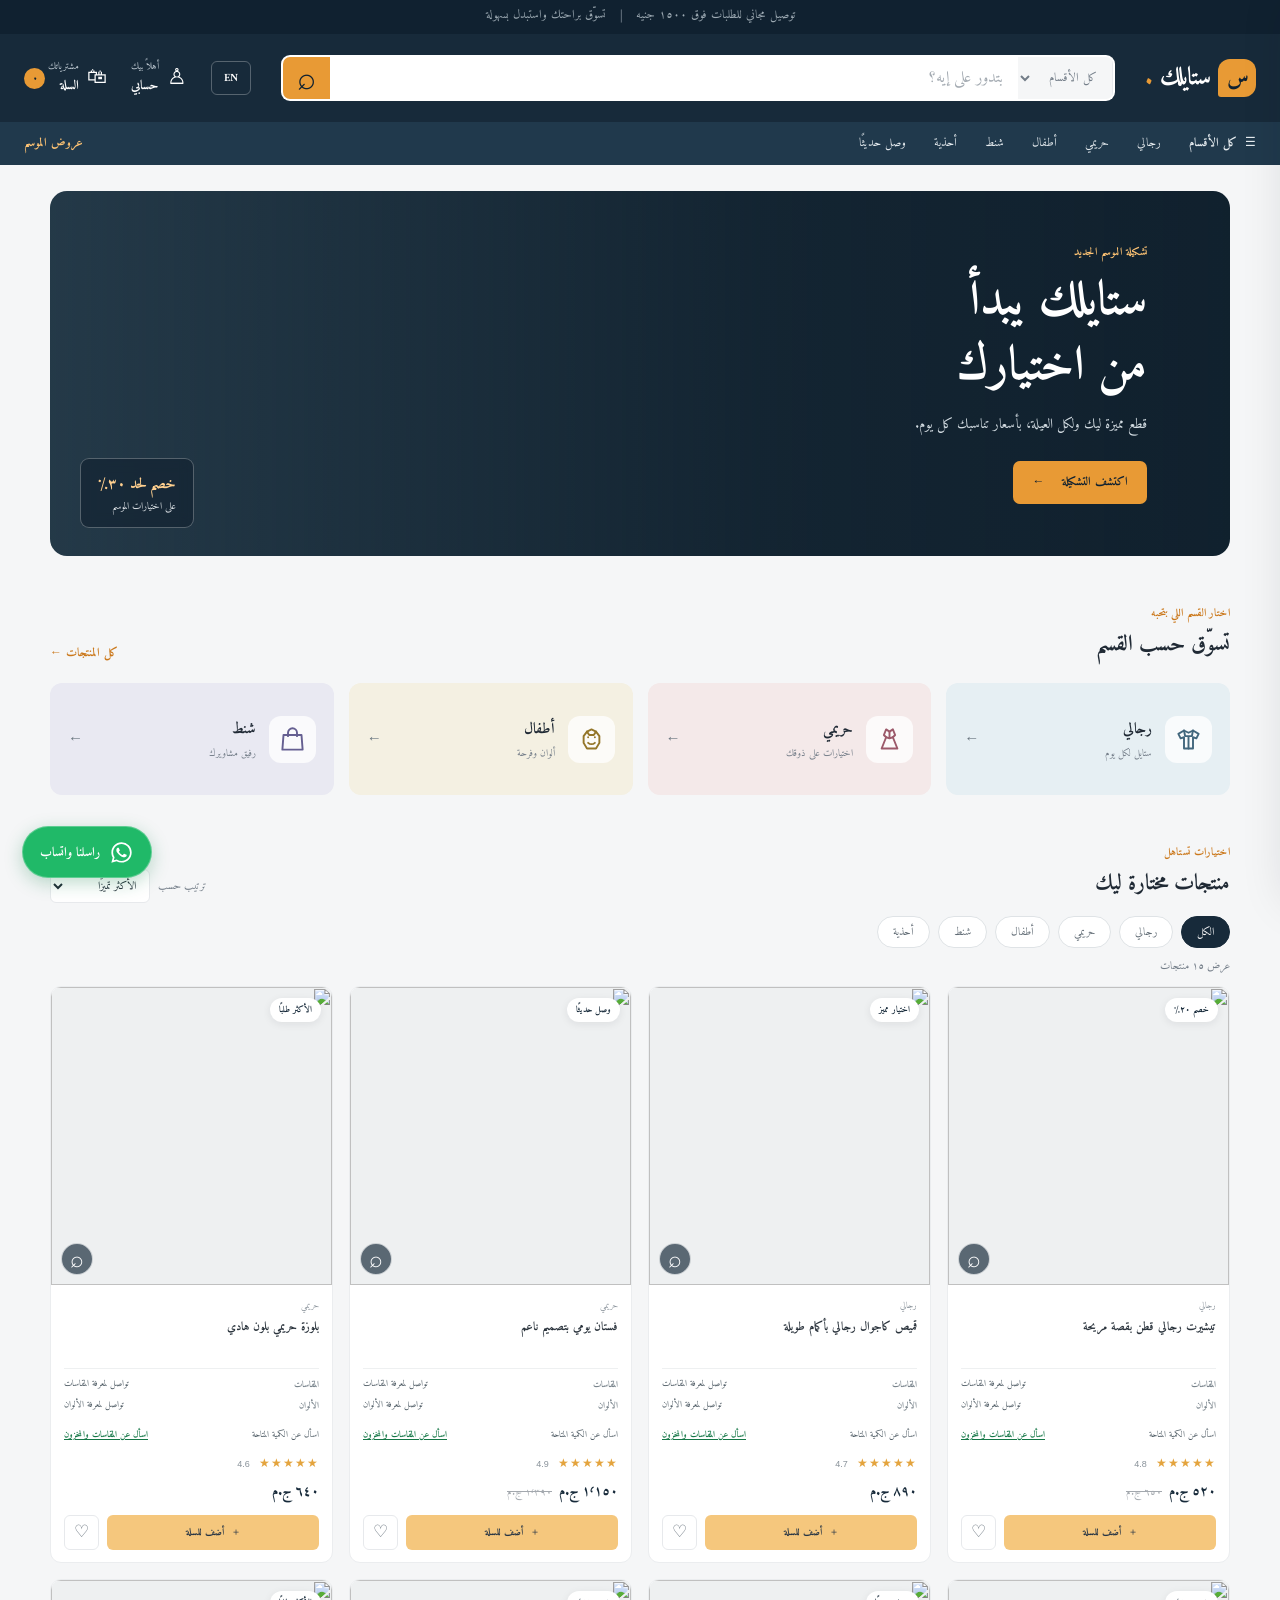
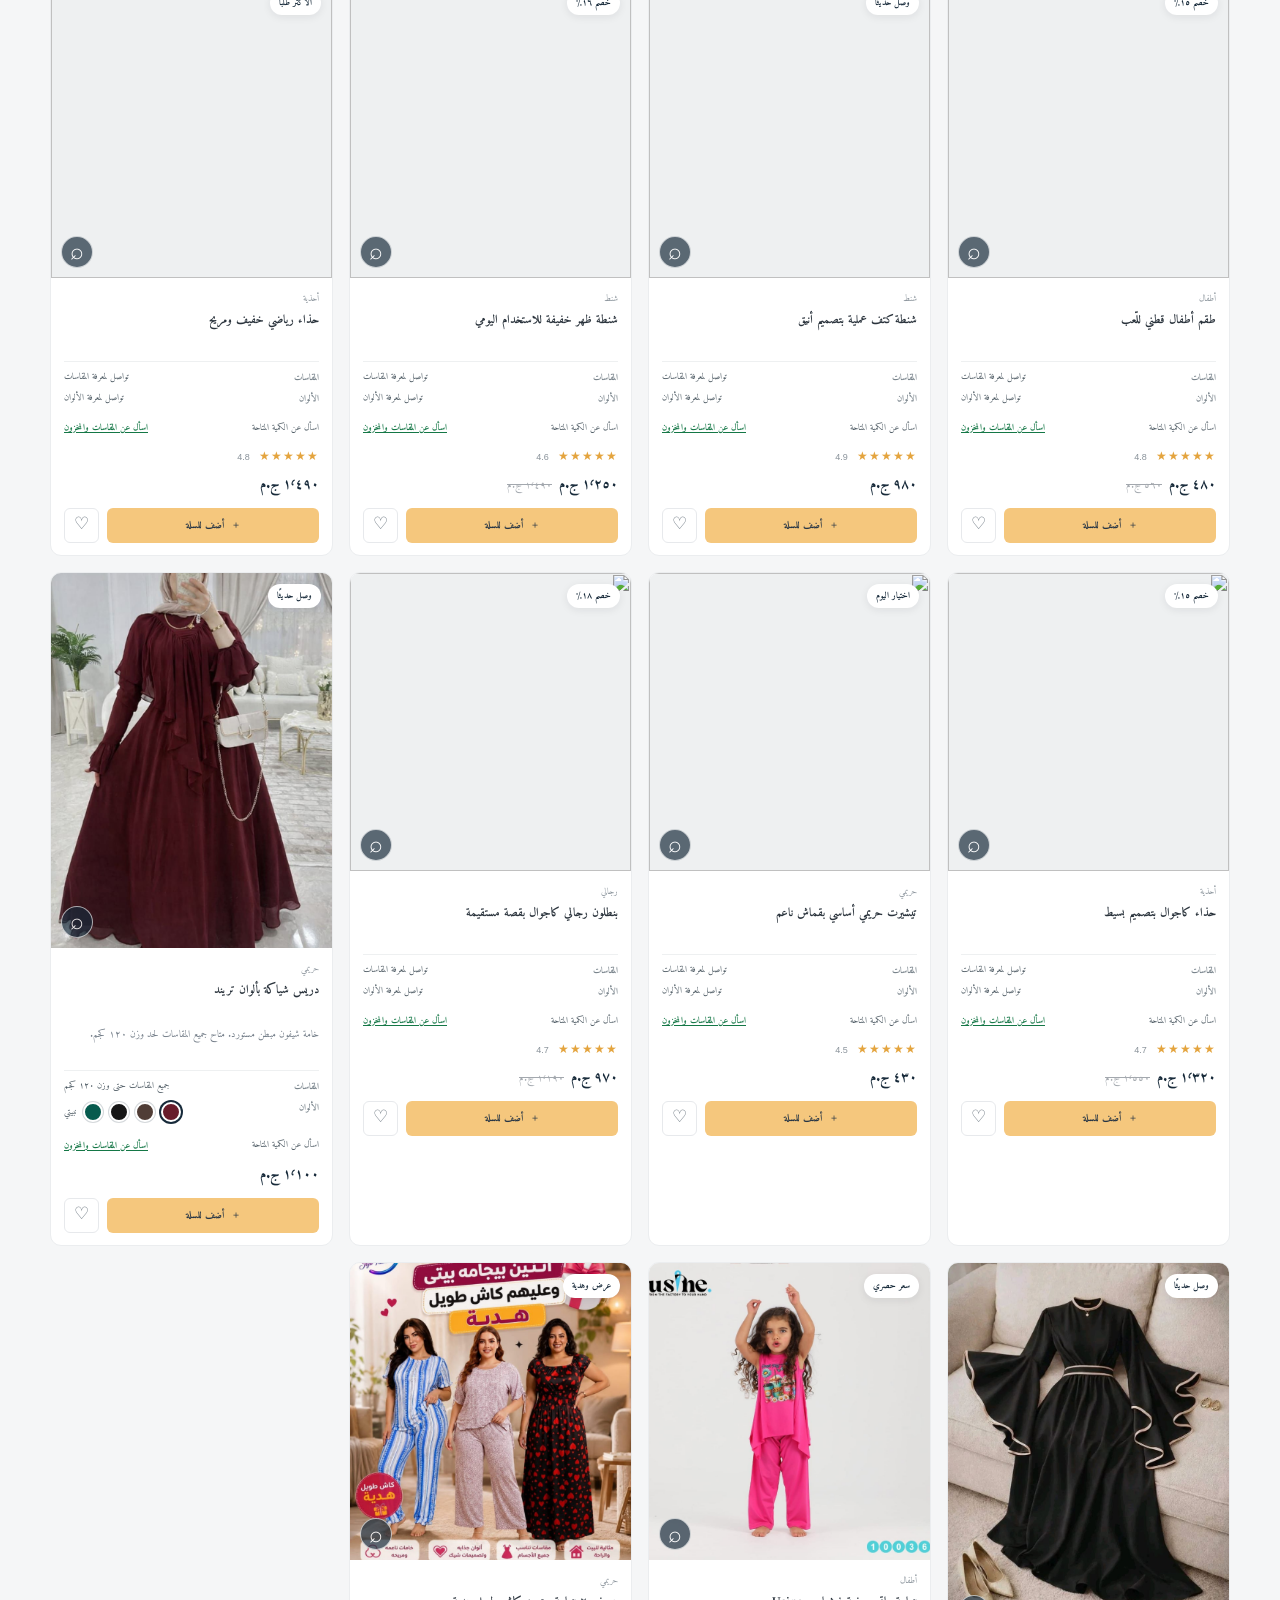
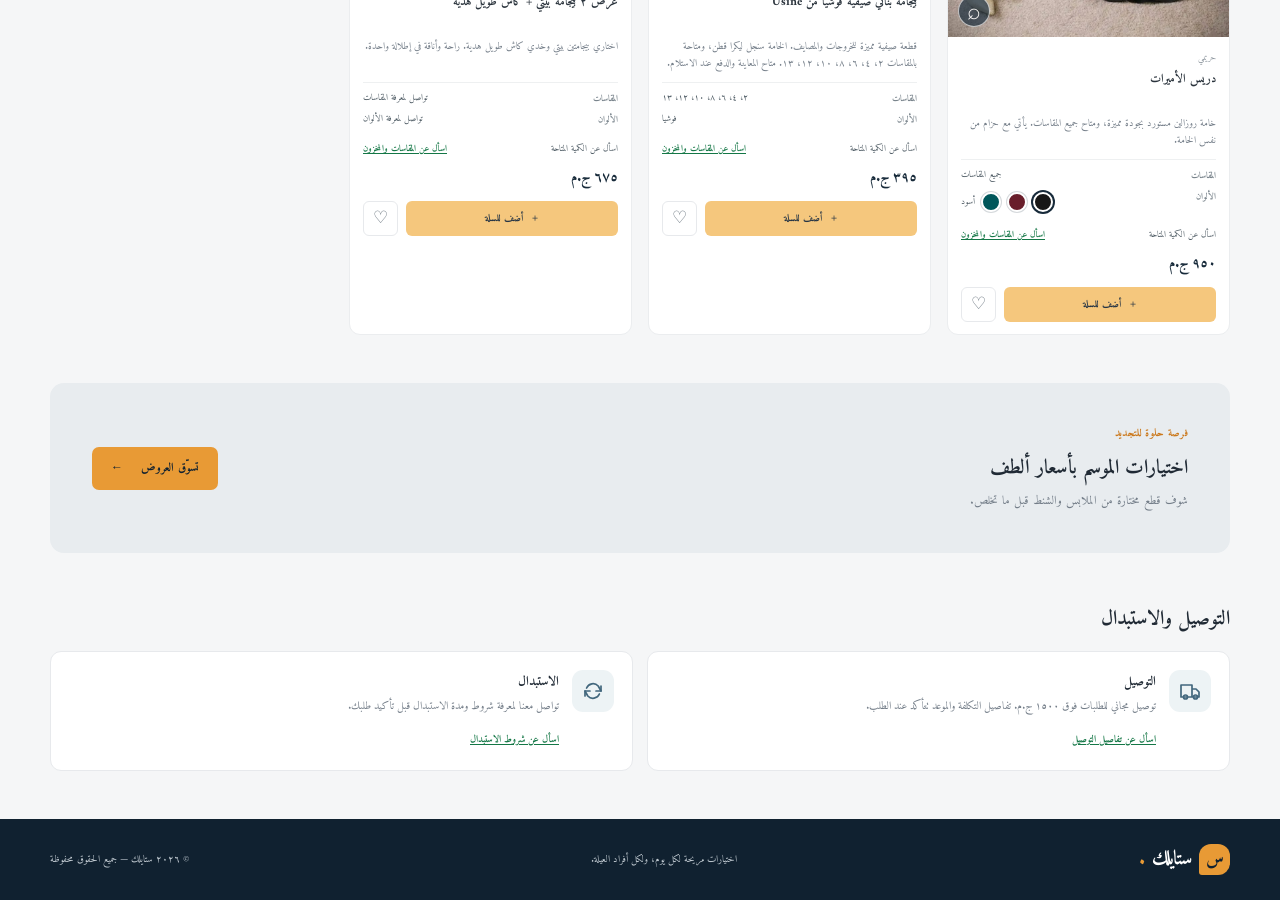
==== index.html @ a26c763b "feat: add product details and WhatsApp checkout Co-authored-by: Copilot <223556219+Copilot@users.nor" ====
<!doctype html>
<html lang="ar" dir="rtl">
  <head>
    <meta charset="UTF-8" />
    <meta name="viewport" content="width=device-width, initial-scale=1.0" />
    <meta
      name="description"
      content="اكتشف أحدث الملابس والأحذية والشنط لكل أفراد الأسرة."
      data-i18n-content="metaDescription"
    />
    <title>ستايلك | اختار اللي يشبهك</title>
    <link rel="preconnect" href="https://fonts.googleapis.com" />
    <link rel="preconnect" href="https://fonts.gstatic.com" crossorigin />
    <link
      href="https://fonts.googleapis.com/css2?family=Amiri:wght@400;700&display=swap"
      rel="stylesheet"
    />
    <link rel="stylesheet" href="styles.css" />
    <script src="catalog.js" defer></script>
    <script src="app.js" defer></script>
  </head>
  <body>
    <div class="announcement">
      <p><span data-i18n="freeShipping">توصيل مجاني للطلبات فوق ١٥٠٠ جنيه</span><span> | </span><span data-i18n="easyReturns">تسوّق براحتك واستبدل بسهولة</span></p>
    </div>

    <header class="site-header">
      <div class="header-main">
        <a class="brand" href="#" aria-label="ستايلك - الصفحة الرئيسية" data-i18n-aria-label="home">
          <span class="brand-mark" aria-hidden="true" data-i18n="brandInitial">س</span>
          <span class="brand-name" data-i18n="brandName">ستايلك</span><span class="brand-dot">.</span>
        </a>

        <form class="search" id="search-form" role="search">
          <label class="sr-only" for="search-input" data-i18n="searchForProduct">ابحث عن منتج</label>
          <select id="search-category" aria-label="قسم البحث" data-i18n-aria-label="searchCategory">
            <option value="all" data-i18n="allCategories">كل الأقسام</option>
            <option value="men" data-i18n="men">رجالي</option>
            <option value="women" data-i18n="women">حريمي</option>
            <option value="kids" data-i18n="kids">أطفال</option>
            <option value="bags" data-i18n="bags">شنط</option>
            <option value="shoes" data-i18n="shoes">أحذية</option>
          </select>
          <input
            id="search-input"
            type="search"
            placeholder="بتدور على إيه؟"
            autocomplete="off"
            data-i18n-placeholder="searchPlaceholder"
          />
          <button type="submit" class="search-button" aria-label="بحث" data-i18n-aria-label="search">⌕</button>
        </form>

        <div class="header-actions">
          <button
            class="language-button"
            id="language-toggle"
            type="button"
            aria-label="Switch language to English"
          >EN</button>
          <button class="account-button" type="button" aria-label="حسابي" data-i18n-aria-label="account">
            <span class="action-icon" aria-hidden="true">♙</span>
            <span><small data-i18n="welcome">أهلاً بيك</small><strong data-i18n="account">حسابي</strong></span>
          </button>
          <button
            class="cart-button"
            id="cart-open"
            type="button"
            aria-label="افتح سلة المشتريات"
            data-i18n-aria-label="openCart"
            aria-controls="cart-panel"
            aria-expanded="false"
          >
            <span class="cart-icon" aria-hidden="true">🛍</span>
            <span><small data-i18n="yourCart">مشترياتك</small><strong data-i18n="cartLabel">السلة</strong></span>
            <span class="cart-count" id="cart-count">0</span>
          </button>
        </div>
      </div>

      <nav class="category-nav" aria-label="الأقسام الرئيسية" data-i18n-aria-label="mainCategories">
        <div class="nav-inner">
          <button class="menu-button" type="button" data-category="all">☰ <span data-i18n="allCategories">كل الأقسام</span></button>
          <button type="button" data-category="men" data-i18n="men">رجالي</button>
          <button type="button" data-category="women" data-i18n="women">حريمي</button>
          <button type="button" data-category="kids" data-i18n="kids">أطفال</button>
          <button type="button" data-category="bags" data-i18n="bags">شنط</button>
          <button type="button" data-category="shoes" data-i18n="shoes">أحذية</button>
          <a href="#products" data-i18n="newArrivals">وصل حديثًا</a>
          <a href="#offers" class="sale-link" data-i18n="seasonOffers">عروض الموسم</a>
        </div>
      </nav>
    </header>

    <main>
      <section class="hero page-width" aria-labelledby="hero-title">
        <div class="hero-content">
          <p class="eyebrow" data-i18n="newSeason">تشكيلة الموسم الجديد</p>
          <h1 id="hero-title" data-i18n="heroTitle">ستايلك يبدأ<br />من اختيارك</h1>
          <p class="hero-copy" data-i18n="heroCopy">قطع مميزة ليك ولكل العيلة، بأسعار تناسبك كل يوم.</p>
          <a class="primary-button" href="#products"><span data-i18n="discoverCollection">اكتشف التشكيلة</span><span aria-hidden="true">←</span></a>
        </div>
        <div class="hero-badge"><strong data-i18n="upToDiscount">خصم لحد ٣٠٪</strong><span data-i18n="seasonPicks">على اختيارات الموسم</span></div>
      </section>

      <section class="page-width category-section" aria-labelledby="categories-title">
        <div class="section-heading">
          <div>
            <p class="eyebrow" data-i18n="browseFavorite">اختار القسم اللي بتحبه</p>
            <h2 id="categories-title" data-i18n="shopByCategory">تسوّق حسب القسم</h2>
          </div>
          <a class="text-link" href="#products"><span data-i18n="allProducts">كل المنتجات</span><span aria-hidden="true">←</span></a>
        </div>
        <div class="category-grid">
          <button class="category-card category-men" type="button" data-category="men">
            <span class="category-icon" aria-hidden="true">
              <svg viewBox="0 0 24 24" fill="none" stroke="currentColor" stroke-width="1.7" stroke-linecap="round" stroke-linejoin="round">
                <path d="m8 4 4 2 4-2 5 3-2 4-3-1v10H8V10l-3 1-2-4 5-3Z" />
                <path d="m8 4 1 5h6l1-5M12 9v11" />
              </svg>
            </span>
            <span><strong data-i18n="men">رجالي</strong><small data-i18n="everydayStyle">ستايل لكل يوم</small></span>
            <span class="category-arrow" aria-hidden="true">←</span>
          </button>
          <button class="category-card category-women" type="button" data-category="women">
            <span class="category-icon" aria-hidden="true">
              <svg viewBox="0 0 24 24" fill="none" stroke="currentColor" stroke-width="1.7" stroke-linecap="round" stroke-linejoin="round">
                <path d="m9 3 3 2 3-2 2 5-2 2 4 10H5l4-10-2-2 2-5Z" />
                <path d="m9 10 3 1 3-1M12 5v6" />
              </svg>
            </span>
            <span><strong data-i18n="women">حريمي</strong><small data-i18n="yourStyle">اختيارات على ذوقك</small></span>
            <span class="category-arrow" aria-hidden="true">←</span>
          </button>
          <button class="category-card category-kids" type="button" data-category="kids">
            <span class="category-icon" aria-hidden="true">
              <svg viewBox="0 0 24 24" fill="none" stroke="currentColor" stroke-width="1.7" stroke-linecap="round" stroke-linejoin="round">
                <path d="M12 3 8 5 5 9v6l3 5h8l3-5V9l-3-4-4-2Z" />
                <path d="M9 10h.01M15 10h.01M9 15c1.7 1.5 4.3 1.5 6 0M8 5l2 3h4l2-3" />
              </svg>
            </span>
            <span><strong data-i18n="kids">أطفال</strong><small data-i18n="colorsAndJoy">ألوان وفرحة</small></span>
            <span class="category-arrow" aria-hidden="true">←</span>
          </button>
          <button class="category-card category-bags" type="button" data-category="bags">
            <span class="category-icon" aria-hidden="true">
              <svg viewBox="0 0 24 24" fill="none" stroke="currentColor" stroke-width="1.7" stroke-linecap="round" stroke-linejoin="round">
                <path d="M4 8h16l1 13H3L4 8Z" />
                <path d="M8 9V6a4 4 0 0 1 8 0v3" />
              </svg>
            </span>
            <span><strong data-i18n="bags">شنط</strong><small data-i18n="yourCompanion">رفيق مشاويرك</small></span>
            <span class="category-arrow" aria-hidden="true">←</span>
          </button>
        </div>
      </section>

      <section class="page-width products-section" id="products" aria-labelledby="products-title">
        <div class="section-heading products-heading">
          <div>
            <p class="eyebrow" data-i18n="worthExploring">اختيارات تستاهل</p>
            <h2 id="products-title" data-i18n="featuredProducts">منتجات مختارة ليك</h2>
          </div>
          <label class="sort-control" for="sort-select">
            <span data-i18n="sortBy">ترتيب حسب</span>
            <select id="sort-select">
              <option value="featured" data-i18n="featuredSort">الأكثر تميزًا</option>
              <option value="price-low" data-i18n="priceLow">السعر: الأقل أولًا</option>
              <option value="price-high" data-i18n="priceHigh">السعر: الأعلى أولًا</option>
            </select>
          </label>
        </div>
        <div class="filter-chips" aria-label="تصفية المنتجات حسب القسم" data-i18n-aria-label="filterByCategory">
          <button class="filter-chip is-active" type="button" data-category="all" aria-pressed="true" data-i18n="all">الكل</button>
          <button class="filter-chip" type="button" data-category="men" aria-pressed="false" data-i18n="men">رجالي</button>
          <button class="filter-chip" type="button" data-category="women" aria-pressed="false" data-i18n="women">حريمي</button>
          <button class="filter-chip" type="button" data-category="kids" aria-pressed="false" data-i18n="kids">أطفال</button>
          <button class="filter-chip" type="button" data-category="bags" aria-pressed="false" data-i18n="bags">شنط</button>
          <button class="filter-chip" type="button" data-category="shoes" aria-pressed="false" data-i18n="shoes">أحذية</button>
        </div>
        <p class="results-label" id="results-label" aria-live="polite"></p>
        <div class="product-grid" id="product-grid"></div>
        <div class="empty-state" id="empty-state" hidden>
          <span aria-hidden="true">⌕</span>
          <h3 data-i18n="noProducts">ملقيناش منتجات مطابقة</h3>
          <p data-i18n="tryAnotherSearch">جرّب كلمة بحث تانية أو اختار قسم مختلف.</p>
          <button class="secondary-button" id="clear-filters" type="button" data-i18n="showAllProducts">عرض كل المنتجات</button>
        </div>
      </section>

      <section class="offer-banner page-width" id="offers">
        <div>
          <p class="eyebrow" data-i18n="refreshYourStyle">فرصة حلوة للتجديد</p>
          <h2 data-i18n="seasonAtBetterPrices">اختيارات الموسم بأسعار ألطف</h2>
          <p data-i18n="seasonDescription">شوف قطع مختارة من الملابس والشنط قبل ما تخلص.</p>
        </div>
        <a class="offer-button" href="#products"><span data-i18n="shopOffers">تسوّق العروض</span><span aria-hidden="true">←</span></a>
      </section>

      <section class="service-info-section page-width" aria-labelledby="service-info-title">
        <h2 id="service-info-title" data-i18n="deliveryAndReturns">التوصيل والاستبدال</h2>
        <div class="service-info-grid">
          <article class="service-info-card">
            <span class="service-info-icon" aria-hidden="true">
              <svg viewBox="0 0 24 24" fill="none" stroke="currentColor" stroke-width="1.7" stroke-linecap="round" stroke-linejoin="round">
                <path d="M3 6h11v12H3zM14 10h4l3 3v5h-7z" />
                <circle cx="7.5" cy="18" r="2" />
                <circle cx="17.5" cy="18" r="2" />
              </svg>
            </span>
            <div>
              <h3 data-i18n="deliveryInfoTitle">التوصيل</h3>
              <p data-i18n="deliveryInfo">توصيل مجاني للطلبات فوق ١٥٠٠ ج.م. تفاصيل التكلفة والموعد تتأكد عند الطلب.</p>
              <a href="https://wa.me/201152183562" target="_blank" rel="noopener noreferrer" data-i18n="askAboutDelivery">اسأل عن تفاصيل التوصيل</a>
            </div>
          </article>
          <article class="service-info-card">
            <span class="service-info-icon" aria-hidden="true">
              <svg viewBox="0 0 24 24" fill="none" stroke="currentColor" stroke-width="1.7" stroke-linecap="round" stroke-linejoin="round">
                <path d="M20 7v5h-5M4 17v-5h5" />
                <path d="M5.6 9a7 7 0 0 1 11.6-2L20 12M4 12l2.8 5a7 7 0 0 0 11.6-2" />
              </svg>
            </span>
            <div>
              <h3 data-i18n="returnInfoTitle">الاستبدال</h3>
              <p data-i18n="returnInfo">تواصل معنا لمعرفة شروط ومدة الاستبدال قبل تأكيد طلبك.</p>
              <a href="https://wa.me/201152183562" target="_blank" rel="noopener noreferrer" data-i18n="askAboutReturns">اسأل عن شروط الاستبدال</a>
            </div>
          </article>
        </div>
      </section>
    </main>

    <footer class="site-footer">
      <div class="page-width footer-inner">
        <a class="brand footer-brand" href="#"><span class="brand-mark" aria-hidden="true" data-i18n="brandInitial">س</span><span class="brand-name" data-i18n="brandName">ستايلك</span><span class="brand-dot">.</span></a>
        <p data-i18n="footerDescription">اختيارات مريحة لكل يوم، ولكل أفراد العيلة.</p>
        <span data-i18n="copyright">© ٢٠٢٦ ستايلك — جميع الحقوق محفوظة</span>
      </div>
    </footer>

    <a
      class="whatsapp-button"
      href="https://wa.me/201152183562"
      target="_blank"
      rel="noopener noreferrer"
      aria-label="تواصل معنا عبر واتساب"
      data-i18n-aria-label="whatsappContact"
      title="واتساب"
      data-i18n-title="whatsappContact"
    >
      <svg viewBox="0 0 32 32" aria-hidden="true" focusable="false">
        <path d="M16.04 3C8.88 3 3.06 8.82 3.06 15.98c0 2.3.61 4.54 1.77 6.52L3 29l6.67-1.75a12.92 12.92 0 0 0 6.37 1.67h.01c7.16 0 12.98-5.82 12.98-12.98 0-3.47-1.35-6.73-3.8-9.17A12.9 12.9 0 0 0 16.04 3Zm0 23.72h-.01c-1.96 0-3.88-.53-5.56-1.53l-.4-.24-3.96 1.04 1.06-3.86-.26-.4a10.7 10.7 0 0 1-1.64-5.75c0-5.95 4.84-10.79 10.79-10.79 2.88 0 5.59 1.12 7.63 3.16a10.72 10.72 0 0 1 3.16 7.64c0 5.95-4.84 10.79-10.8 10.79Zm5.92-8.08c-.33-.16-1.92-.95-2.22-1.06-.3-.11-.52-.16-.73.16-.22.33-.84 1.06-1.03 1.28-.19.22-.38.24-.7.08-.33-.16-1.38-.51-2.63-1.63-.97-.87-1.63-1.94-1.82-2.27-.19-.33-.02-.5.14-.66.15-.15.33-.38.49-.57.16-.19.21-.33.32-.55.11-.22.05-.41-.03-.57-.08-.16-.73-1.76-1-2.41-.26-.63-.53-.54-.73-.55l-.62-.01c-.22 0-.57.08-.87.41-.3.33-1.14 1.11-1.14 2.71s1.17 3.15 1.33 3.37c.16.22 2.3 3.52 5.57 4.93.78.34 1.39.55 1.87.7.79.25 1.5.21 2.06.13.63-.1 1.92-.79 2.19-1.55.27-.76.27-1.41.19-1.55-.08-.14-.3-.22-.62-.38Z" />
      </svg>
      <span data-i18n="whatsappLabel">راسلنا واتساب</span>
    </a>

    <div class="drawer-backdrop" id="drawer-backdrop" hidden></div>
    <aside
      class="cart-panel"
      id="cart-panel"
      role="dialog"
      aria-modal="true"
      aria-labelledby="cart-title"
      aria-hidden="true"
      inert
    >
      <div class="cart-header">
        <div><p class="eyebrow" data-i18n="yourPicks">اختياراتك كلها هنا</p><h2 id="cart-title" data-i18n="shoppingCart">سلة المشتريات</h2></div>
        <button class="close-cart" id="cart-close" type="button" aria-label="إغلاق السلة" data-i18n-aria-label="closeCart">×</button>
      </div>
      <div class="cart-items" id="cart-items"></div>
      <div class="cart-empty" id="cart-empty">
        <span aria-hidden="true">🛍</span>
        <h3 data-i18n="emptyCart">سلتك لسه فاضية</h3>
        <p data-i18n="emptyCartHint">اختار المنتجات اللي عجبتك وهنحطها هنا.</p>
      </div>
      <div class="cart-footer" id="cart-footer" hidden>
        <div class="subtotal-row"><span data-i18n="subtotal">الإجمالي</span><strong id="cart-total">٠ ج.م</strong></div>
        <p data-i18n="shippingAtCheckout">الشحن والخصومات يتم حسابهم عند تأكيد الطلب.</p>
        <a
          class="checkout-button"
          id="checkout-button"
          href="https://wa.me/201152183562"
          target="_blank"
          rel="noopener noreferrer"
          data-i18n="continueToCheckout"
        >كمّل طلبك</a>
      </div>
    </aside>
    <div class="toast" id="toast" role="status" aria-live="polite"></div>
    <dialog class="image-preview" id="image-preview" aria-labelledby="image-preview-caption">
      <button
        class="image-preview-close"
        id="image-preview-close"
        type="button"
        aria-label="إغلاق الصورة"
        data-i18n-aria-label="closeImagePreview"
      >×</button>
      <div class="image-preview-stage">
        <button
          class="image-preview-nav image-preview-previous"
          id="image-preview-previous"
          type="button"
          aria-label="الصورة السابقة"
          data-i18n-aria-label="previousImage"
          hidden
        >‹</button>
        <img class="image-preview-photo" id="image-preview-photo" alt="" />
        <button
          class="image-preview-nav image-preview-next"
          id="image-preview-next"
          type="button"
          aria-label="الصورة التالية"
          data-i18n-aria-label="nextImage"
          hidden
        >›</button>
      </div>
      <p class="image-preview-counter" id="image-preview-counter" aria-live="polite" hidden></p>
      <p class="image-preview-caption" id="image-preview-caption"></p>
    </dialog>
  </body>
</html>
---- styles.css ----
:root {
  color-scheme: light;
  --ink: #202a35;
  --muted: #737d88;
  --navy: #172a3a;
  --navy-deep: #102130;
  --accent: #e89a35;
  --accent-dark: #cb781b;
  --paper: #ffffff;
  --canvas: #f5f6f7;
  --line: #e7e9ec;
  --success: #25835a;
  font-family: "Amiri", Tahoma, Arial, sans-serif;
  font-synthesis: none;
  text-rendering: optimizeLegibility;
}

* {
  box-sizing: border-box;
}

html {
  scroll-behavior: smooth;
}

body {
  margin: 0;
  background: var(--canvas);
  color: var(--ink);
}

button,
input,
select {
  font: inherit;
}

button,
a {
  -webkit-tap-highlight-color: transparent;
}

button {
  color: inherit;
}

a {
  color: inherit;
  text-decoration: none;
}

.page-width {
  width: min(1180px, calc(100% - 48px));
  margin-inline: auto;
}

.sr-only {
  position: absolute;
  width: 1px;
  height: 1px;
  padding: 0;
  margin: -1px;
  overflow: hidden;
  clip: rect(0, 0, 0, 0);
  white-space: nowrap;
  border: 0;
}

.announcement {
  min-height: 34px;
  padding: 5px 16px;
  background: var(--navy-deep);
  color: #e8edf1;
  text-align: center;
  font-size: 12px;
}

.announcement p {
  margin: 0;
}

.announcement span {
  color: #9daab3;
  padding-inline: 5px;
}

.site-header {
  position: relative;
  z-index: 4;
  background: var(--navy);
  color: #fff;
}

.header-main {
  display: flex;
  align-items: center;
  gap: 30px;
  width: min(1280px, calc(100% - 48px));
  min-height: 88px;
  margin-inline: auto;
}

.brand {
  display: inline-flex;
  flex: 0 0 auto;
  align-items: center;
  gap: 8px;
  color: #fff;
  font-size: 25px;
  font-weight: 800;
  letter-spacing: -1px;
}

.brand-mark {
  display: grid;
  width: 38px;
  height: 38px;
  place-items: center;
  border-radius: 12px 12px 12px 3px;
  background: var(--accent);
  color: var(--navy-deep);
  font-size: 22px;
}

.brand-dot {
  color: var(--accent);
}

.brand-name {
  direction: ltr;
}

.multiline-title {
  white-space: pre-line;
}

.search {
  display: flex;
  flex: 1;
  min-width: 180px;
  height: 46px;
  overflow: hidden;
  border: 2px solid transparent;
  border-radius: 9px;
  background: #fff;
  transition: border-color 160ms ease, box-shadow 160ms ease;
}

.search:focus-within {
  border-color: var(--accent);
  box-shadow: 0 0 0 3px rgb(232 154 53 / 20%);
}

.search select {
  width: 110px;
  padding: 0 11px;
  border: 0;
  border-inline-start: 1px solid var(--line);
  outline: 0;
  background: #f5f6f7;
  color: var(--muted);
  font-size: 12px;
  cursor: pointer;
}

.search input {
  width: 100%;
  min-width: 0;
  padding: 0 15px;
  border: 0;
  outline: 0;
  color: var(--ink);
}

.search input::placeholder {
  color: #a4abb2;
}

.search-button {
  width: 54px;
  border: 0;
  background: var(--accent);
  color: var(--navy-deep);
  font-family: Arial, sans-serif;
  font-size: 32px;
  line-height: 1;
  cursor: pointer;
  transition: background 160ms ease;
}

.search-button:hover,
.primary-button:hover,
.offer-button:hover {
  background: #f0ad55;
}

.header-actions {
  display: flex;
  align-items: center;
  gap: 24px;
}

.language-button {
  min-width: 40px;
  min-height: 34px;
  padding: 4px 8px;
  border: 1px solid rgb(255 255 255 / 27%);
  border-radius: 6px;
  background: transparent;
  color: #fff;
  font-size: 11px;
  font-weight: 800;
  cursor: pointer;
  transition: border-color 160ms ease, background 160ms ease;
}

.language-button:hover {
  border-color: var(--accent);
  background: rgb(255 255 255 / 7%);
}

.account-button,
.cart-button {
  display: flex;
  align-items: center;
  gap: 8px;
  padding: 5px 0;
  border: 0;
  background: transparent;
  color: #fff;
  text-align: start;
  cursor: pointer;
}

.account-button small,
.cart-button small {
  display: block;
  color: #bac5ce;
  font-size: 10px;
  line-height: 1.5;
}

.account-button strong,
.cart-button strong {
  display: block;
  font-size: 13px;
  font-weight: 700;
}

.action-icon {
  font-size: 22px;
}

.cart-icon {
  font-size: 20px;
}

.cart-count {
  display: grid;
  min-width: 21px;
  height: 21px;
  padding-inline: 5px;
  place-items: center;
  margin-inline-start: -5px;
  border-radius: 20px;
  background: var(--accent);
  color: var(--navy-deep);
  font-size: 11px;
  font-weight: 800;
}

.category-nav {
  min-height: 43px;
  background: #20394c;
}

.nav-inner {
  display: flex;
  align-items: center;
  gap: 28px;
  width: min(1280px, calc(100% - 48px));
  min-height: 43px;
  margin-inline: auto;
  overflow-x: auto;
  scrollbar-width: none;
}

.nav-inner::-webkit-scrollbar {
  display: none;
}

.nav-inner button,
.nav-inner a {
  flex: 0 0 auto;
  padding: 5px 0;
  border: 0;
  background: transparent;
  color: #e5ebef;
  font-size: 12px;
  cursor: pointer;
  transition: color 150ms ease;
}

.nav-inner button:hover,
.nav-inner a:hover {
  color: var(--accent);
}

.nav-inner .menu-button {
  display: inline-flex;
  align-items: center;
  gap: 8px;
  font-weight: 700;
}

.nav-inner .sale-link {
  margin-inline-start: auto;
  color: #ffc474;
  font-weight: 700;
}

.hero {
  position: relative;
  display: flex;
  min-height: 365px;
  align-items: center;
  margin-top: 26px;
  overflow: hidden;
  border-radius: 17px;
  background:
    linear-gradient(270deg, rgb(15 31 44 / 94%) 0%, rgb(15 31 44 / 82%) 39%, rgb(15 31 44 / 10%) 100%),
    url("https://images.unsplash.com/photo-1483985988355-763728e1935b?auto=format&fit=crop&w=1900&q=85") center 43% / cover,
    #263c4b;
  color: #fff;
}

.hero-content {
  width: min(520px, 68%);
  padding: 52px 7%;
}

.eyebrow {
  margin: 0 0 8px;
  color: var(--accent-dark);
  font-size: 11px;
  font-weight: 800;
  letter-spacing: 0.3px;
}

.hero .eyebrow {
  color: #ffc474;
}

.hero h1 {
  margin: 0;
  font-size: clamp(32px, 4vw, 48px);
  font-weight: 800;
  line-height: 1.35;
}

.hero-copy {
  max-width: 380px;
  margin: 12px 0 23px;
  color: #d3dce2;
  font-size: 14px;
  line-height: 1.9;
}

.primary-button,
.offer-button {
  display: inline-flex;
  min-height: 43px;
  align-items: center;
  justify-content: center;
  gap: 18px;
  padding: 9px 19px;
  border-radius: 7px;
  background: var(--accent);
  color: var(--navy-deep);
  font-size: 12px;
  font-weight: 800;
  transition: background 160ms ease, transform 160ms ease;
}

.primary-button:hover,
.offer-button:hover {
  transform: translateY(-1px);
}

.hero-badge {
  position: absolute;
  bottom: 28px;
  left: 30px;
  display: flex;
  flex-direction: column;
  padding: 12px 17px;
  border: 1px solid rgb(255 255 255 / 27%);
  border-radius: 9px;
  background: rgb(17 33 47 / 60%);
  backdrop-filter: blur(7px);
}

:dir(ltr) .hero {
  background:
    linear-gradient(90deg, rgb(15 31 44 / 94%) 0%, rgb(15 31 44 / 82%) 39%, rgb(15 31 44 / 10%) 100%),
    url("https://images.unsplash.com/photo-1483985988355-763728e1935b?auto=format&fit=crop&w=1900&q=85") center 43% / cover,
    #263c4b;
}

:dir(ltr) .hero-badge {
  right: 30px;
  left: auto;
}

.hero-badge strong {
  color: #ffd08f;
  font-size: 15px;
}

.hero-badge span {
  color: #e0e5e9;
  font-size: 10px;
}

.category-section,
.products-section {
  padding-top: 48px;
}

.section-heading {
  display: flex;
  align-items: end;
  justify-content: space-between;
  gap: 16px;
  margin-bottom: 19px;
}

.section-heading .eyebrow {
  margin-bottom: 2px;
}

.section-heading h2,
.offer-banner h2,
.cart-header h2 {
  margin: 0;
  color: var(--ink);
  font-size: 22px;
  font-weight: 800;
}

.text-link {
  flex: 0 0 auto;
  color: var(--accent-dark);
  font-size: 12px;
  font-weight: 700;
}

.text-link span {
  margin-right: 4px;
}

.category-grid {
  display: grid;
  grid-template-columns: repeat(4, minmax(0, 1fr));
  gap: 15px;
}

.category-card {
  display: flex;
  min-height: 112px;
  align-items: center;
  gap: 13px;
  padding: 17px;
  border: 1px solid transparent;
  border-radius: 12px;
  text-align: start;
  cursor: pointer;
  transition: transform 170ms ease, box-shadow 170ms ease, border-color 170ms ease;
}

.category-card:hover {
  transform: translateY(-3px);
  border-color: rgb(32 42 53 / 8%);
  box-shadow: 0 9px 22px rgb(24 37 47 / 9%);
}

.category-men {
  background: #e6eff3;
}

.category-women {
  background: #f4e9e9;
}

.category-kids {
  background: #f4f0e2;
}

.category-bags {
  background: #e9e9f2;
}

.category-icon {
  display: grid;
  width: 47px;
  height: 47px;
  flex: 0 0 auto;
  place-items: center;
  border-radius: 12px;
  background: rgb(255 255 255 / 76%);
}

.category-icon svg {
  width: 27px;
  height: 27px;
}

.category-men .category-icon {
  color: #42677d;
}

.category-women .category-icon {
  color: #9c596a;
}

.category-kids .category-icon {
  color: #947629;
}

.category-bags .category-icon {
  color: #655f91;
}

.category-card strong,
.category-card small {
  display: block;
}

.category-card strong {
  font-size: 15px;
}

.category-card small {
  margin-top: 2px;
  color: var(--muted);
  font-size: 10px;
}

.category-arrow {
  margin-inline-start: auto;
  color: #6b7780;
  font-size: 15px;
}

.products-section {
  padding-bottom: 48px;
}

.products-heading {
  margin-bottom: 13px;
}

.sort-control {
  display: flex;
  align-items: center;
  gap: 8px;
  color: var(--muted);
  font-size: 11px;
}

.sort-control select {
  min-height: 34px;
  padding: 4px 9px;
  border: 1px solid var(--line);
  border-radius: 6px;
  background: #fff;
  color: var(--ink);
  font-size: 11px;
}

.filter-chips {
  display: flex;
  gap: 8px;
  margin-bottom: 9px;
  overflow-x: auto;
  scrollbar-width: none;
}

.filter-chips::-webkit-scrollbar {
  display: none;
}

.filter-chip {
  flex: 0 0 auto;
  min-height: 32px;
  padding: 5px 15px;
  border: 1px solid #dfe3e6;
  border-radius: 30px;
  background: #fff;
  color: #606b74;
  font-size: 11px;
  cursor: pointer;
  transition: border-color 160ms ease, background 160ms ease, color 160ms ease;
}

.filter-chip:hover {
  border-color: var(--accent);
}

.filter-chip.is-active {
  border-color: var(--navy);
  background: var(--navy);
  color: #fff;
}

.results-label {
  min-height: 20px;
  margin: 0 0 9px;
  color: var(--muted);
  font-size: 11px;
}

.product-grid {
  display: grid;
  grid-template-columns: repeat(4, minmax(0, 1fr));
  gap: 16px;
}

.product-card {
  position: relative;
  min-width: 0;
  overflow: hidden;
  border: 1px solid #ebedef;
  border-radius: 11px;
  background: #fff;
  transition: transform 180ms ease, box-shadow 180ms ease;
}

.product-card:hover {
  transform: translateY(-3px);
  box-shadow: 0 9px 25px rgb(23 42 58 / 9%);
}

.product-image-wrap {
  position: relative;
  display: block;
  aspect-ratio: 1 / 1.06;
  overflow: hidden;
  background: #eef0f1;
}

.product-image-wrap--variants {
  aspect-ratio: 3 / 4;
}

.product-image-button {
  position: absolute;
  inset: 0;
  display: block;
  width: 100%;
  height: 100%;
  padding: 0;
  overflow: hidden;
  border: 0;
  background: transparent;
  cursor: zoom-in;
}

.product-image-button:focus-visible {
  outline: 3px solid var(--accent);
  outline-offset: -3px;
}

.product-image {
  display: block;
  width: 100%;
  height: 100%;
  object-fit: cover;
  transition: transform 300ms ease;
}

.product-image-button:hover .product-image {
  transform: scale(1.035);
}

.image-zoom-hint {
  position: absolute;
  inset-inline-end: 10px;
  bottom: 10px;
  display: grid;
  width: 32px;
  height: 32px;
  place-items: center;
  border: 1px solid rgb(255 255 255 / 70%);
  border-radius: 50%;
  background: rgb(23 42 58 / 78%);
  color: #fff;
  font-family: Arial, sans-serif;
  font-size: 23px;
  line-height: 1;
  opacity: 0.88;
  transition: background 160ms ease, transform 160ms ease;
}

.product-image-button:hover .image-zoom-hint {
  transform: scale(1.08);
  background: var(--navy);
}

.product-tag {
  position: absolute;
  z-index: 1;
  top: 11px;
  right: 11px;
  padding: 4px 9px;
  border-radius: 20px;
  background: #fff;
  color: var(--navy);
  font-size: 9px;
  font-weight: 700;
  box-shadow: 0 2px 8px rgb(20 30 40 / 8%);
}

.product-details {
  padding: 13px 13px 12px;
}

.product-description {
  min-height: 36px;
  margin: 3px 0 7px;
  color: var(--muted);
  font-size: 10px;
  line-height: 1.7;
}

.product-info {
  display: grid;
  gap: 5px;
  margin-top: 8px;
  padding-top: 8px;
  border-top: 1px solid #eef0f1;
}

.product-info-row,
.product-stock-row {
  display: flex;
  align-items: flex-start;
  justify-content: space-between;
  gap: 6px;
}

.product-info-label {
  flex: 0 0 auto;
  color: #78838b;
  font-size: 9px;
  font-weight: 700;
}

.product-info-value {
  color: #4c5962;
  font-size: 9px;
  line-height: 1.6;
  text-align: end;
}

.product-stock-row {
  align-items: center;
  flex-wrap: wrap;
}

.product-inquiry-link {
  display: inline-flex;
  min-height: 32px;
  align-items: center;
  color: #147746;
  font-size: 9px;
  font-weight: 700;
  text-decoration: underline;
  text-underline-offset: 2px;
}

.color-swatches {
  display: flex;
  align-items: center;
  flex-wrap: wrap;
  gap: 6px;
  min-height: 25px;
}

.selected-color {
  color: #4c5962;
  font-size: 9px;
}

.color-swatch {
  width: 20px;
  height: 20px;
  flex: 0 0 auto;
  padding: 0;
  border: 2px solid #fff;
  border-radius: 50%;
  background: var(--swatch-color);
  box-shadow: 0 0 0 1px #d5d9dc;
  cursor: pointer;
  transition: box-shadow 150ms ease, transform 150ms ease;
}

.color-swatch:hover {
  transform: scale(1.1);
}

.color-swatch[aria-pressed="true"] {
  box-shadow: 0 0 0 2px var(--navy);
}

.product-category {
  margin: 0 0 3px;
  color: #8a939b;
  font-size: 9px;
}

.product-title {
  min-height: 43px;
  margin: 0;
  color: #2a333c;
  font-size: 12px;
  font-weight: 700;
  line-height: 1.8;
}

.product-rating {
  margin: 5px 0 9px;
  color: #e4a43e;
  font-family: Arial, sans-serif;
  font-size: 12px;
  letter-spacing: 1px;
}

.product-rating span {
  margin-inline-start: 5px;
  color: #89929a;
  font-size: 9px;
  letter-spacing: 0;
}

.product-price-row {
  display: flex;
  min-height: 25px;
  align-items: baseline;
  gap: 7px;
}

.product-price {
  color: var(--navy);
  font-size: 14px;
  font-weight: 800;
}

.old-price {
  color: #a3a8ae;
  font-size: 10px;
  text-decoration: line-through;
}

.product-actions {
  display: flex;
  align-items: center;
  gap: 8px;
  margin-top: 11px;
}

.add-to-cart {
  display: flex;
  min-height: 35px;
  flex: 1;
  align-items: center;
  justify-content: center;
  gap: 7px;
  border: 0;
  border-radius: 6px;
  background: #f5c77d;
  color: #263545;
  font-size: 10px;
  font-weight: 800;
  cursor: pointer;
  transition: background 160ms ease;
}

.add-to-cart:hover {
  background: #efb85d;
}

.wishlist-button {
  display: grid;
  width: 35px;
  height: 35px;
  flex: 0 0 auto;
  place-items: center;
  border: 1px solid var(--line);
  border-radius: 6px;
  background: #fff;
  color: #68737d;
  font-size: 17px;
  cursor: pointer;
  transition: color 160ms ease, border-color 160ms ease;
}

.wishlist-button:hover,
.wishlist-button.is-favorite {
  border-color: #e7a4a4;
  color: #c45050;
}

.empty-state {
  padding: 48px 20px;
  border: 1px dashed #d7dce0;
  border-radius: 12px;
  background: #fff;
  text-align: center;
}

.empty-state > span {
  color: #aeb8bf;
  font-family: Arial, sans-serif;
  font-size: 42px;
}

.empty-state h3,
.cart-empty h3 {
  margin: 7px 0 5px;
  font-size: 17px;
}

.empty-state p,
.cart-empty p {
  margin: 0 0 15px;
  color: var(--muted);
  font-size: 12px;
}

.secondary-button {
  min-height: 37px;
  padding: 7px 14px;
  border: 1px solid var(--navy);
  border-radius: 6px;
  background: #fff;
  color: var(--navy);
  font-size: 11px;
  font-weight: 700;
  cursor: pointer;
}

.offer-banner {
  display: flex;
  min-height: 170px;
  align-items: center;
  justify-content: space-between;
  gap: 20px;
  margin-bottom: 49px;
  padding: 32px 42px;
  border-radius: 14px;
  background: #e8ecef;
}

.offer-banner h2 {
  font-size: 20px;
}

.offer-banner p:last-child {
  margin: 5px 0 0;
  color: var(--muted);
  font-size: 12px;
}

.offer-button {
  flex: 0 0 auto;
}

.service-info-section {
  margin-bottom: 48px;
}

.service-info-section > h2 {
  margin: 0 0 14px;
  color: var(--ink);
  font-size: 20px;
  font-weight: 800;
}

.service-info-grid {
  display: grid;
  grid-template-columns: repeat(2, minmax(0, 1fr));
  gap: 14px;
}

.service-info-card {
  display: flex;
  align-items: flex-start;
  gap: 13px;
  padding: 18px;
  border: 1px solid var(--line);
  border-radius: 11px;
  background: #fff;
}

.service-info-icon {
  display: grid;
  width: 42px;
  height: 42px;
  flex: 0 0 auto;
  place-items: center;
  border-radius: 11px;
  background: #edf3f5;
  color: #42677d;
}

.service-info-icon svg {
  width: 24px;
  height: 24px;
}

.service-info-card h3 {
  margin: 0;
  color: var(--ink);
  font-size: 13px;
}

.service-info-card p {
  margin: 4px 0 7px;
  color: var(--muted);
  font-size: 11px;
  line-height: 1.8;
}

.service-info-card a {
  color: #147746;
  font-size: 10px;
  font-weight: 700;
  text-decoration: underline;
  text-underline-offset: 2px;
}

.site-footer {
  padding: 23px 0;
  background: var(--navy-deep);
  color: #fff;
}

.footer-inner {
  display: flex;
  align-items: center;
  justify-content: space-between;
  gap: 18px;
}

.footer-brand {
  font-size: 20px;
}

.footer-brand .brand-mark {
  width: 31px;
  height: 31px;
  font-size: 18px;
}

.footer-inner p,
.footer-inner > span {
  margin: 0;
  color: #c4cdd4;
  font-size: 10px;
}

.drawer-backdrop {
  position: fixed;
  z-index: 9;
  inset: 0;
  background: rgb(12 22 30 / 48%);
  opacity: 0;
  transition: opacity 220ms ease;
}

.drawer-backdrop.is-visible {
  opacity: 1;
}

.cart-panel {
  position: fixed;
  z-index: 10;
  top: 0;
  inset-inline-start: 0;
  display: flex;
  width: min(430px, 100%);
  height: 100dvh;
  flex-direction: column;
  padding: 23px;
  background: #fff;
  box-shadow: 15px 0 45px rgb(12 22 30 / 13%);
  transform: translateX(-105%);
  transition: transform 240ms ease;
}

.cart-panel.is-open {
  transform: translateX(0);
}

.cart-header {
  display: flex;
  align-items: center;
  justify-content: space-between;
  padding-bottom: 17px;
  border-bottom: 1px solid var(--line);
}

.cart-header h2 {
  font-size: 19px;
}

.close-cart {
  display: grid;
  width: 36px;
  height: 36px;
  place-items: center;
  border: 1px solid var(--line);
  border-radius: 50%;
  background: #fff;
  color: #5b6670;
  font-family: Arial, sans-serif;
  font-size: 24px;
  cursor: pointer;
}

.cart-items {
  flex: 1;
  overflow-y: auto;
}

.cart-item {
  display: grid;
  grid-template-columns: 76px 1fr auto;
  align-items: center;
  gap: 12px;
  padding: 15px 0;
  border-bottom: 1px solid var(--line);
}

.cart-item-image {
  width: 76px;
  height: 83px;
  border-radius: 7px;
  background: #f0f2f3;
  object-fit: cover;
}

.cart-item-title {
  margin: 0 0 4px;
  font-size: 11px;
  font-weight: 700;
  line-height: 1.7;
}

.cart-item-price {
  margin: 0 0 8px;
  color: var(--accent-dark);
  font-size: 12px;
  font-weight: 800;
}

.quantity-controls {
  display: inline-flex;
  align-items: center;
  border: 1px solid var(--line);
  border-radius: 5px;
  overflow: hidden;
}

.quantity-controls button {
  width: 27px;
  height: 26px;
  border: 0;
  background: #f7f8f8;
  cursor: pointer;
}

.quantity-controls span {
  min-width: 27px;
  text-align: center;
  font-size: 11px;
}

.remove-item {
  align-self: start;
  padding: 4px;
  border: 0;
  background: transparent;
  color: #a1a8ae;
  font-size: 17px;
  cursor: pointer;
}

.remove-item:hover {
  color: #c45050;
}

.cart-empty {
  display: grid;
  flex: 1;
  align-content: center;
  justify-items: center;
  text-align: center;
}

.cart-empty > span {
  font-size: 35px;
}

.cart-empty h3 {
  font-size: 16px;
}

.cart-footer {
  padding-top: 16px;
  border-top: 1px solid var(--line);
}

.subtotal-row {
  display: flex;
  justify-content: space-between;
  font-size: 14px;
}

.subtotal-row strong {
  color: var(--navy);
  font-size: 17px;
}

.cart-footer > p {
  margin: 6px 0 14px;
  color: var(--muted);
  font-size: 10px;
}

.checkout-button {
  display: flex;
  width: 100%;
  min-height: 44px;
  align-items: center;
  justify-content: center;
  border: 0;
  border-radius: 7px;
  background: var(--navy);
  color: #fff;
  font-size: 12px;
  font-weight: 800;
  text-decoration: none;
  transition: background 160ms ease;
}

.checkout-button:hover {
  background: #26465d;
}

.image-preview {
  position: fixed;
  width: min(94vw, 1000px);
  max-width: 1000px;
  max-height: 94dvh;
  padding: 22px;
  overflow: visible;
  border: 1px solid rgb(255 255 255 / 18%);
  border-radius: 14px;
  background: #111a20;
  color: #fff;
  box-shadow: 0 20px 70px rgb(0 0 0 / 45%);
}

.image-preview[open] {
  display: grid;
  justify-items: center;
}

.image-preview::backdrop {
  background: rgb(7 13 18 / 83%);
  backdrop-filter: blur(3px);
}

.image-preview-close {
  position: absolute;
  z-index: 1;
  top: 10px;
  inset-inline-end: 10px;
  display: grid;
  width: 42px;
  height: 42px;
  place-items: center;
  border: 1px solid rgb(255 255 255 / 36%);
  border-radius: 50%;
  background: rgb(17 26 32 / 76%);
  color: #fff;
  font-family: Arial, sans-serif;
  font-size: 29px;
  line-height: 1;
  cursor: pointer;
}

.image-preview-stage {
  position: relative;
  display: grid;
  width: 100%;
  min-width: 0;
  justify-items: center;
}

.image-preview-photo {
  display: block;
  width: auto;
  height: auto;
  max-width: 100%;
  max-height: calc(94dvh - 132px);
  border-radius: 7px;
  object-fit: contain;
}

.image-preview-nav {
  position: absolute;
  z-index: 1;
  top: 50%;
  display: grid;
  width: 44px;
  height: 54px;
  place-items: center;
  padding: 0;
  transform: translateY(-50%);
  border: 1px solid rgb(255 255 255 / 48%);
  border-radius: 9px;
  background: rgb(17 26 32 / 76%);
  color: #fff;
  font-family: Arial, sans-serif;
  font-size: 39px;
  line-height: 1;
  cursor: pointer;
  transition: background 150ms ease, transform 150ms ease;
}

.image-preview-nav:hover {
  transform: translateY(-50%) scale(1.05);
  background: var(--navy);
}

.image-preview-nav:focus-visible {
  outline: 3px solid var(--accent);
  outline-offset: 3px;
}

.image-preview-nav[hidden] {
  display: none;
}

.image-preview-previous {
  left: 10px;
}

.image-preview-next {
  right: 10px;
}

.image-preview-counter {
  margin: 10px 0 0;
  color: #cbd4da;
  font-family: Arial, sans-serif;
  font-size: 12px;
  direction: ltr;
}

.image-preview-caption {
  margin: 6px 0 0;
  color: #fff;
  font-size: 14px;
  font-weight: 700;
  text-align: center;
}

.whatsapp-button {
  position: fixed;
  z-index: 8;
  inset-inline-end: 22px;
  bottom: 22px;
  display: inline-flex;
  min-height: 52px;
  align-items: center;
  justify-content: center;
  gap: 9px;
  padding: 10px 17px;
  border: 1px solid rgb(255 255 255 / 28%);
  border-radius: 999px;
  background: #20b968;
  color: #fff;
  font-size: 13px;
  font-weight: 700;
  box-shadow: 0 5px 18px rgb(22 130 74 / 28%);
  transition: background 160ms ease, box-shadow 160ms ease, transform 160ms ease;
}

.whatsapp-button:hover {
  transform: translateY(-2px);
  background: #169e56;
  box-shadow: 0 8px 22px rgb(22 130 74 / 36%);
}

.whatsapp-button:focus-visible {
  outline: 3px solid #fff;
  outline-offset: 3px;
}

.whatsapp-button svg {
  width: 25px;
  height: 25px;
  flex: 0 0 auto;
  fill: currentColor;
}

.toast {
  position: fixed;
  z-index: 12;
  bottom: 22px;
  inset-inline-start: 50%;
  max-width: calc(100% - 32px);
  padding: 11px 18px;
  border-radius: 8px;
  background: var(--navy-deep);
  color: #fff;
  font-size: 12px;
  box-shadow: 0 7px 25px rgb(12 22 30 / 20%);
  opacity: 0;
  pointer-events: none;
  transform: translate(-50%, 12px);
  transition: opacity 180ms ease, transform 180ms ease;
}

.toast.is-visible {
  opacity: 1;
  transform: translate(-50%, 0);
}

:dir(rtl) .toast {
  transform: translate(50%, 12px);
}

:dir(rtl) .toast.is-visible {
  transform: translate(50%, 0);
}

:dir(rtl) .cart-panel {
  box-shadow: -15px 0 45px rgb(12 22 30 / 13%);
  transform: translateX(105%);
}

:dir(rtl) .cart-panel.is-open {
  transform: translateX(0);
}

:dir(ltr) .text-link span:last-child,
:dir(ltr) .primary-button span:last-child,
:dir(ltr) .offer-button span:last-child,
:dir(ltr) .category-arrow {
  display: inline-block;
  transform: scaleX(-1);
}

@media (max-width: 900px) {
  .header-main {
    gap: 18px;
  }

  .header-actions {
    gap: 14px;
  }

  .account-button span:last-child {
    display: none;
  }

  .category-grid,
  .product-grid {
    grid-template-columns: repeat(3, minmax(0, 1fr));
  }
}

@media (max-width: 640px) {
  .page-width,
  .header-main,
  .nav-inner {
    width: min(100% - 28px, 480px);
  }

  .announcement {
    min-height: 30px;
    font-size: 10px;
  }

  .header-main {
    min-height: 68px;
    flex-wrap: wrap;
    gap: 11px;
    padding-block: 10px;
  }

  .brand {
    gap: 6px;
    font-size: 21px;
  }

  .brand-mark {
    width: 32px;
    height: 32px;
    border-radius: 10px 10px 10px 2px;
    font-size: 18px;
  }

  .header-actions {
    gap: 12px;
    margin-inline-start: auto;
  }

  .account-button {
    display: none;
  }

  .language-button {
    min-width: 35px;
    min-height: 30px;
    padding: 3px 6px;
    font-size: 10px;
  }

  .cart-button {
    gap: 5px;
  }

  .cart-button small {
    display: none;
  }

  .cart-button strong {
    font-size: 11px;
  }

  .search {
    order: 2;
    flex-basis: 100%;
    height: 41px;
  }

  .search select {
    width: 90px;
    padding-inline: 7px;
    font-size: 10px;
  }

  .search-button {
    width: 46px;
  }

  .category-nav,
  .nav-inner {
    min-height: 44px;
  }

  .nav-inner {
    gap: 21px;
  }

  .nav-inner button,
  .nav-inner a {
    display: inline-flex;
    min-height: 40px;
    align-items: center;
    font-size: 11px;
  }

  .hero {
    min-height: 330px;
    margin-top: 15px;
    background-position: center, 57% center, center;
  }

  .hero-content {
    width: 82%;
    padding: 34px 22px;
  }

  .hero h1 {
    font-size: 35px;
  }

  .hero-copy {
    max-width: 285px;
    font-size: 12px;
  }

  .hero-badge {
    bottom: 15px;
    left: 14px;
    padding: 9px 12px;
  }

  :dir(ltr) .hero-badge {
    right: 14px;
    left: auto;
  }

  .hero-badge strong {
    font-size: 12px;
  }

  .hero-badge span {
    font-size: 9px;
  }

  .category-section,
  .products-section {
    padding-top: 35px;
  }

  .section-heading {
    align-items: center;
  }

  .section-heading h2 {
    font-size: 18px;
  }

  .category-grid {
    grid-template-columns: repeat(2, minmax(0, 1fr));
    gap: 9px;
  }

  .category-card {
    min-height: 91px;
    gap: 8px;
    padding: 11px 9px;
  }

  .category-icon {
    width: 37px;
    height: 37px;
    border-radius: 10px;
  }

  .category-icon svg {
    width: 22px;
    height: 22px;
  }

  .category-card strong {
    font-size: 12px;
  }

  .category-card small {
    font-size: 8px;
  }

  .category-arrow {
    font-size: 12px;
  }

  .text-link {
    font-size: 10px;
  }

  .products-heading {
    align-items: end;
  }

  .sort-control {
    flex-direction: column;
    align-items: flex-start;
    gap: 2px;
    font-size: 9px;
  }

  .sort-control select {
    max-width: 144px;
    min-height: 29px;
    font-size: 9px;
  }

  .filter-chip {
    min-height: 38px;
    padding-inline: 14px;
    font-size: 10px;
  }

  .color-swatch {
    width: 28px;
    height: 28px;
  }

  .product-grid {
    grid-template-columns: repeat(2, minmax(0, 1fr));
    gap: 10px;
  }

  .product-details {
    padding: 10px;
  }

  .product-title {
    min-height: 39px;
    font-size: 10px;
  }

  .product-price {
    font-size: 12px;
  }

  .old-price {
    font-size: 9px;
  }

  .add-to-cart {
    min-height: 33px;
    font-size: 9px;
  }

  .wishlist-button {
    width: 33px;
    height: 33px;
  }

  .offer-banner {
    min-height: 145px;
    align-items: flex-start;
    flex-direction: column;
    margin-bottom: 30px;
    padding: 22px;
  }

  .service-info-section {
    margin-bottom: 32px;
  }

  .service-info-section > h2 {
    font-size: 18px;
  }

  .service-info-grid {
    grid-template-columns: minmax(0, 1fr);
    gap: 9px;
  }

  .service-info-card {
    gap: 10px;
    padding: 13px;
  }

  .service-info-icon {
    width: 37px;
    height: 37px;
  }

  .offer-banner h2 {
    font-size: 17px;
  }

  .offer-banner p:last-child {
    font-size: 10px;
  }

  .offer-button {
    min-height: 37px;
    font-size: 10px;
  }

  .footer-inner {
    align-items: flex-start;
    flex-direction: column;
    gap: 7px;
  }

  .cart-panel {
    padding: 18px;
  }

  .whatsapp-button {
    inset-inline-end: 14px;
    bottom: 14px;
    min-height: 48px;
    padding: 9px 14px;
    font-size: 12px;
  }

  .image-preview {
    width: calc(100vw - 24px);
    padding: 12px;
  }

  .image-preview-photo {
    max-height: calc(94dvh - 110px);
  }

  .image-preview-nav {
    width: 38px;
    height: 46px;
    font-size: 33px;
  }

  .image-preview-previous {
    left: 5px;
  }

  .image-preview-next {
    right: 5px;
  }

  .image-preview-counter {
    margin-top: 7px;
    font-size: 10px;
  }

  .image-preview-caption {
    margin-top: 8px;
    font-size: 12px;
  }
}

@media (max-width: 360px) {
  .page-width,
  .header-main,
  .nav-inner {
    width: calc(100% - 24px);
  }

  .product-grid {
    grid-template-columns: minmax(0, 1fr);
    gap: 13px;
  }

  .product-image-wrap {
    aspect-ratio: 1 / 0.88;
  }

  .product-image-wrap--variants {
    aspect-ratio: 4 / 3;
  }

  .product-details {
    padding: 13px;
  }

  .product-title {
    min-height: 0;
    font-size: 12px;
  }

  .product-description {
    font-size: 11px;
  }

  .filter-chip {
    min-height: 40px;
  }

  .whatsapp-button {
    width: 48px;
    min-height: 48px;
    padding: 10px;
  }

  .whatsapp-button span {
    display: none;
  }
}

@media (prefers-reduced-motion: reduce) {
  *,
  *::before,
  *::after {
    scroll-behavior: auto !important;
    transition-duration: 0.01ms !important;
    animation-duration: 0.01ms !important;
    animation-iteration-count: 1 !important;
  }
}
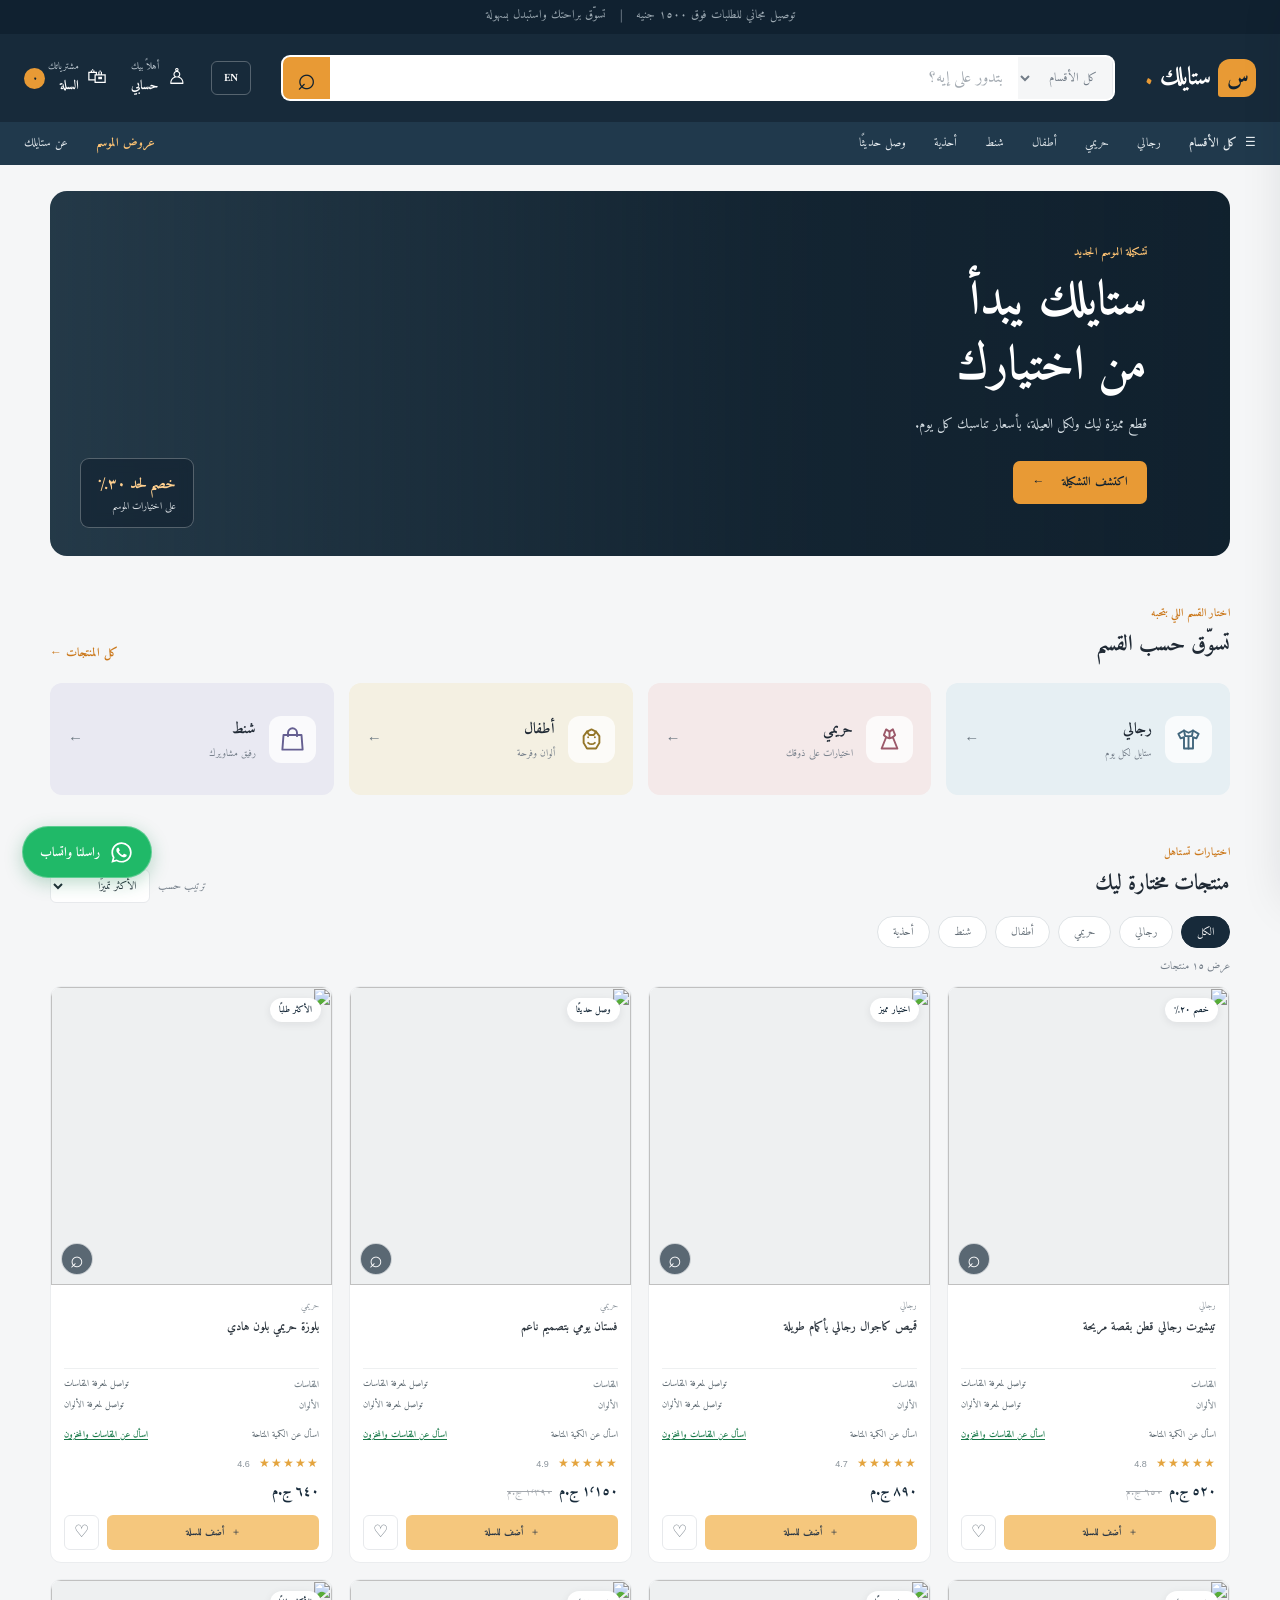
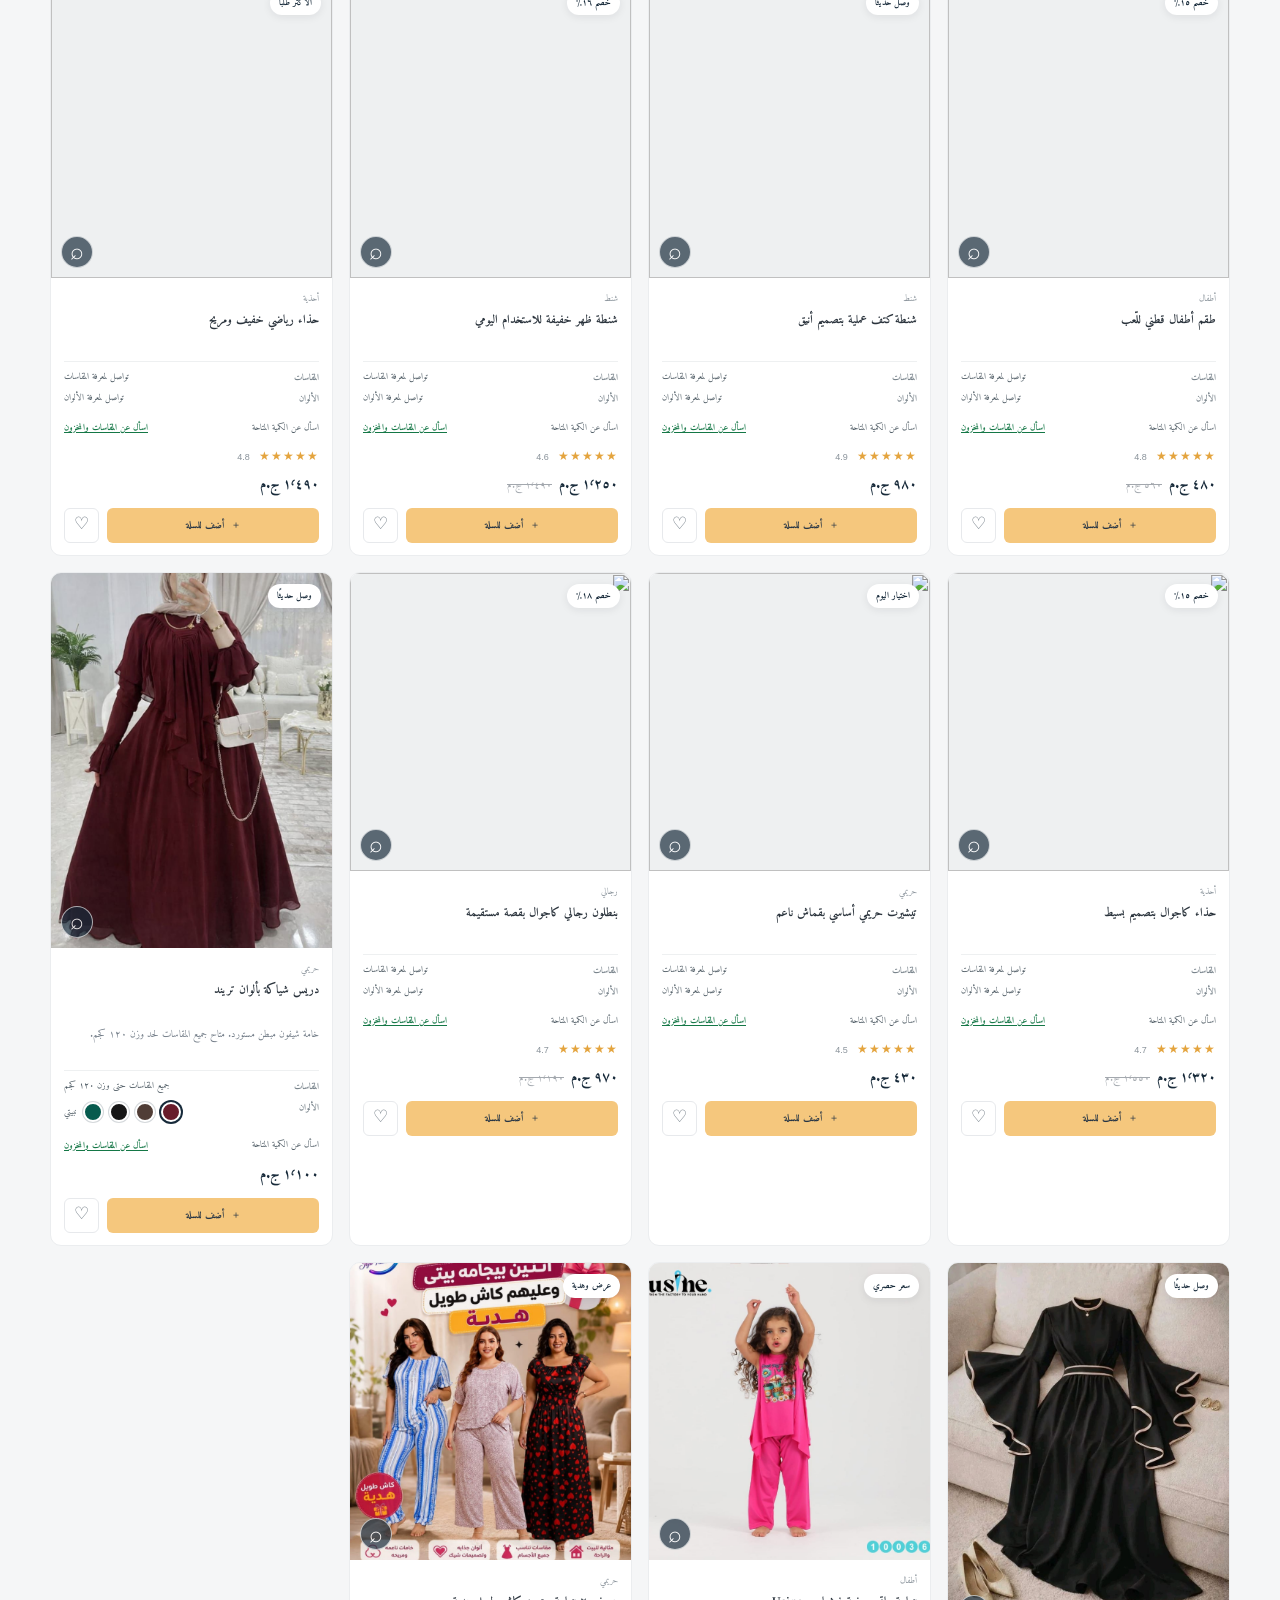
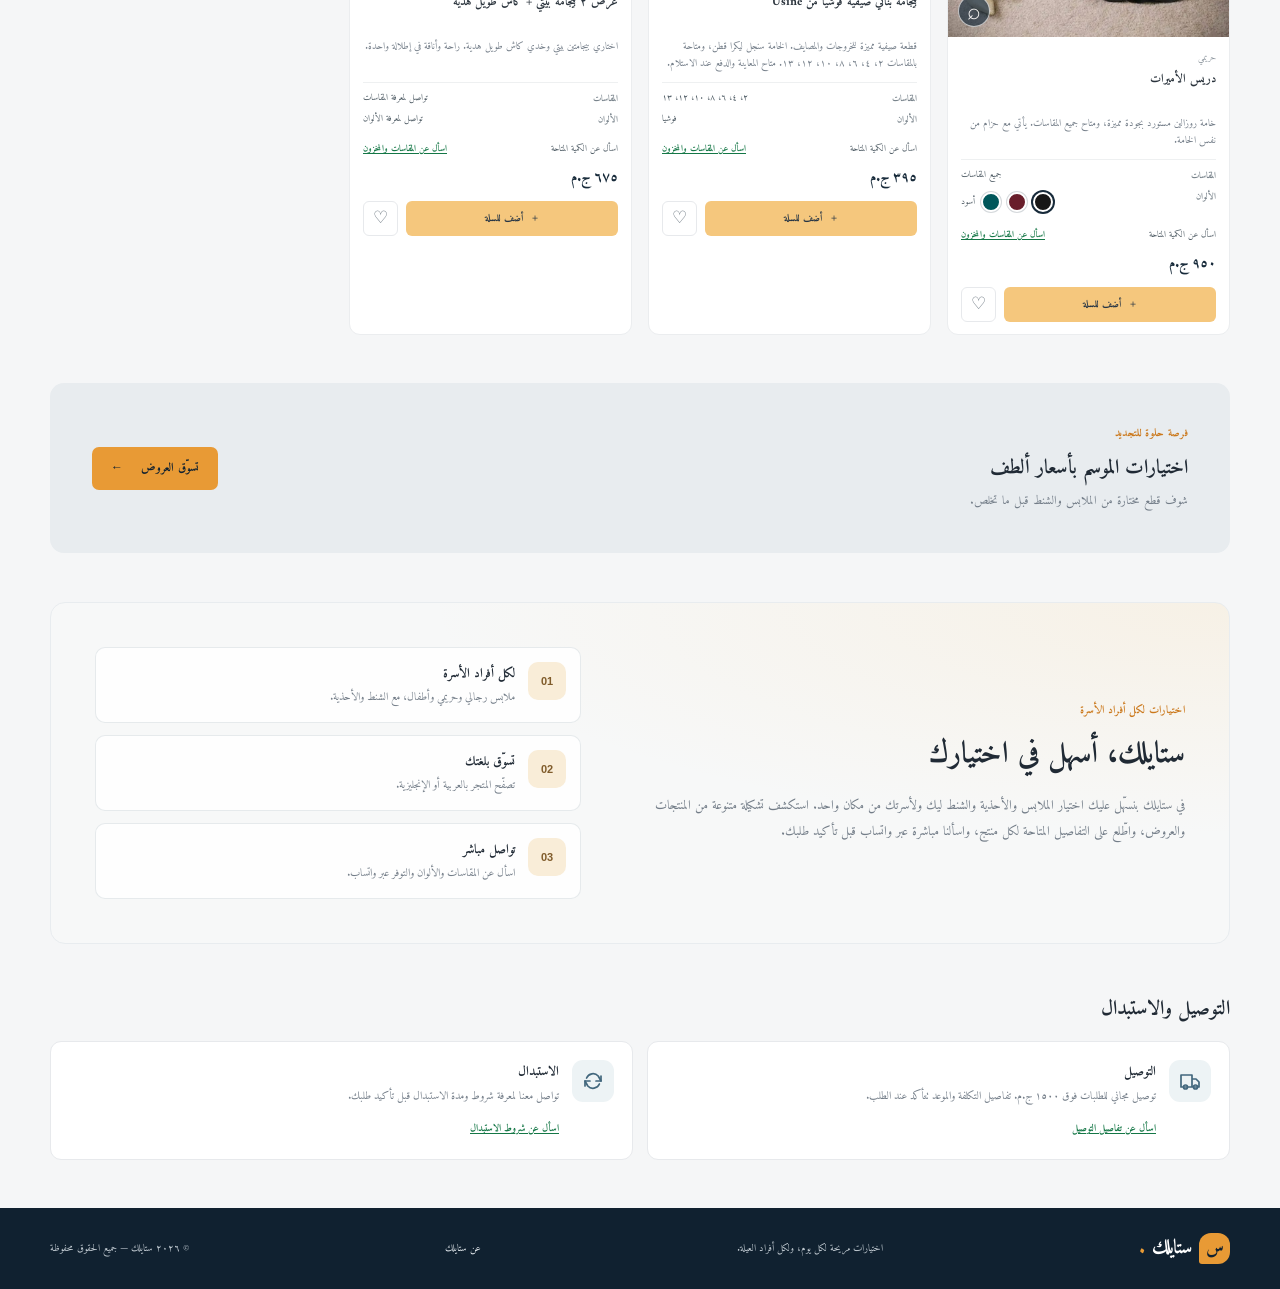
==== commit 57ba0e95: "feat: add about Setaylak section Co-authored-by: Copilot <223556219+Copilot@users.noreply.github.com" ====
--- a/index.html
+++ b/index.html
@@ -88,6 +88,7 @@
           <button type="button" data-category="shoes" data-i18n="shoes">أحذية</button>
           <a href="#products" data-i18n="newArrivals">وصل حديثًا</a>
           <a href="#offers" class="sale-link" data-i18n="seasonOffers">عروض الموسم</a>
+          <a href="#about" data-i18n="aboutUs">عن ستايلك</a>
         </div>
       </nav>
     </header>
@@ -197,6 +198,39 @@
         <a class="offer-button" href="#products"><span data-i18n="shopOffers">تسوّق العروض</span><span aria-hidden="true">←</span></a>
       </section>
 
+      <section class="about-section page-width" id="about" aria-labelledby="about-title">
+        <div class="about-copy">
+          <p class="eyebrow" data-i18n="aboutEyebrow">اختيارات لكل أفراد الأسرة</p>
+          <h2 id="about-title" data-i18n="aboutTitle">ستايلك، أسهل في اختيارك</h2>
+          <p data-i18n="aboutDescription">
+            في ستايلك بنسهّل عليك اختيار الملابس والأحذية والشنط ليك ولأسرتك من مكان واحد. استكشف تشكيلة متنوعة من المنتجات والعروض، واطّلع على التفاصيل المتاحة لكل منتج، واسألنا مباشرة عبر واتساب قبل تأكيد طلبك.
+          </p>
+        </div>
+        <div class="about-highlights">
+          <article class="about-highlight">
+            <span class="about-highlight-icon" aria-hidden="true">01</span>
+            <div>
+              <h3 data-i18n="aboutFamilyTitle">لكل أفراد الأسرة</h3>
+              <p data-i18n="aboutFamilyDescription">ملابس رجالي وحريمي وأطفال، مع الشنط والأحذية.</p>
+            </div>
+          </article>
+          <article class="about-highlight">
+            <span class="about-highlight-icon" aria-hidden="true">02</span>
+            <div>
+              <h3 data-i18n="aboutBilingualTitle">تسوّق بلغتك</h3>
+              <p data-i18n="aboutBilingualDescription">تصفّح المتجر بالعربية أو الإنجليزية.</p>
+            </div>
+          </article>
+          <article class="about-highlight">
+            <span class="about-highlight-icon" aria-hidden="true">03</span>
+            <div>
+              <h3 data-i18n="aboutSupportTitle">تواصل مباشر</h3>
+              <p data-i18n="aboutSupportDescription">اسأل عن المقاسات والألوان والتوفر عبر واتساب.</p>
+            </div>
+          </article>
+        </div>
+      </section>
+
       <section class="service-info-section page-width" aria-labelledby="service-info-title">
         <h2 id="service-info-title" data-i18n="deliveryAndReturns">التوصيل والاستبدال</h2>
         <div class="service-info-grid">
@@ -235,6 +269,7 @@
       <div class="page-width footer-inner">
         <a class="brand footer-brand" href="#"><span class="brand-mark" aria-hidden="true" data-i18n="brandInitial">س</span><span class="brand-name" data-i18n="brandName">ستايلك</span><span class="brand-dot">.</span></a>
         <p data-i18n="footerDescription">اختيارات مريحة لكل يوم، ولكل أفراد العيلة.</p>
+        <a class="footer-about-link" href="#about" data-i18n="aboutUs">عن ستايلك</a>
         <span data-i18n="copyright">© ٢٠٢٦ ستايلك — جميع الحقوق محفوظة</span>
       </div>
     </footer>
--- a/styles.css
+++ b/styles.css
@@ -976,6 +976,80 @@
   flex: 0 0 auto;
 }
 
+.about-section {
+  display: grid;
+  grid-template-columns: minmax(0, 1fr) minmax(0, 0.9fr);
+  align-items: center;
+  gap: clamp(24px, 5vw, 64px);
+  margin-bottom: 48px;
+  padding: clamp(24px, 4vw, 44px);
+  border: 1px solid #e8ecef;
+  border-radius: 15px;
+  background:
+    radial-gradient(ellipse at 100% 0%, rgb(245 199 125 / 15%), transparent 48%),
+    #f7f8f8;
+}
+
+.about-copy {
+  max-width: 590px;
+}
+
+.about-copy h2 {
+  margin: 0;
+  color: var(--ink);
+  font-size: clamp(22px, 3vw, 30px);
+  font-weight: 800;
+}
+
+.about-copy > p:last-child {
+  margin: 12px 0 0;
+  color: var(--muted);
+  font-size: 13px;
+  line-height: 2;
+}
+
+.about-highlights {
+  display: grid;
+  gap: 12px;
+}
+
+.about-highlight {
+  display: flex;
+  align-items: flex-start;
+  gap: 13px;
+  padding: 14px;
+  border: 1px solid rgb(222 227 230 / 75%);
+  border-radius: 10px;
+  background: rgb(255 255 255 / 84%);
+}
+
+.about-highlight-icon {
+  display: grid;
+  width: 38px;
+  height: 38px;
+  flex: 0 0 auto;
+  place-items: center;
+  border-radius: 10px;
+  background: #f9edd8;
+  color: #805c2b;
+  font-family: Arial, sans-serif;
+  font-size: 11px;
+  font-weight: 800;
+}
+
+.about-highlight h3 {
+  margin: 0;
+  color: var(--ink);
+  font-size: 13px;
+}
+
+.about-highlight p {
+  margin: 3px 0 0;
+  color: var(--muted);
+  font-size: 11px;
+  line-height: 1.8;
+}
+
 .service-info-section {
   margin-bottom: 48px;
 }
@@ -1067,6 +1141,11 @@
 .footer-inner > span {
   margin: 0;
   color: #c4cdd4;
+  font-size: 10px;
+}
+
+.footer-about-link {
+  color: #e5ebef;
   font-size: 10px;
 }
 
@@ -1735,6 +1814,30 @@
     padding: 22px;
   }
 
+  .about-section {
+    grid-template-columns: minmax(0, 1fr);
+    gap: 20px;
+    margin-bottom: 32px;
+    padding: 20px;
+  }
+
+  .about-copy h2 {
+    font-size: 21px;
+  }
+
+  .about-copy > p:last-child {
+    font-size: 12px;
+  }
+
+  .about-highlights {
+    gap: 8px;
+  }
+
+  .about-highlight {
+    gap: 10px;
+    padding: 11px;
+  }
+
   .service-info-section {
     margin-bottom: 32px;
   }
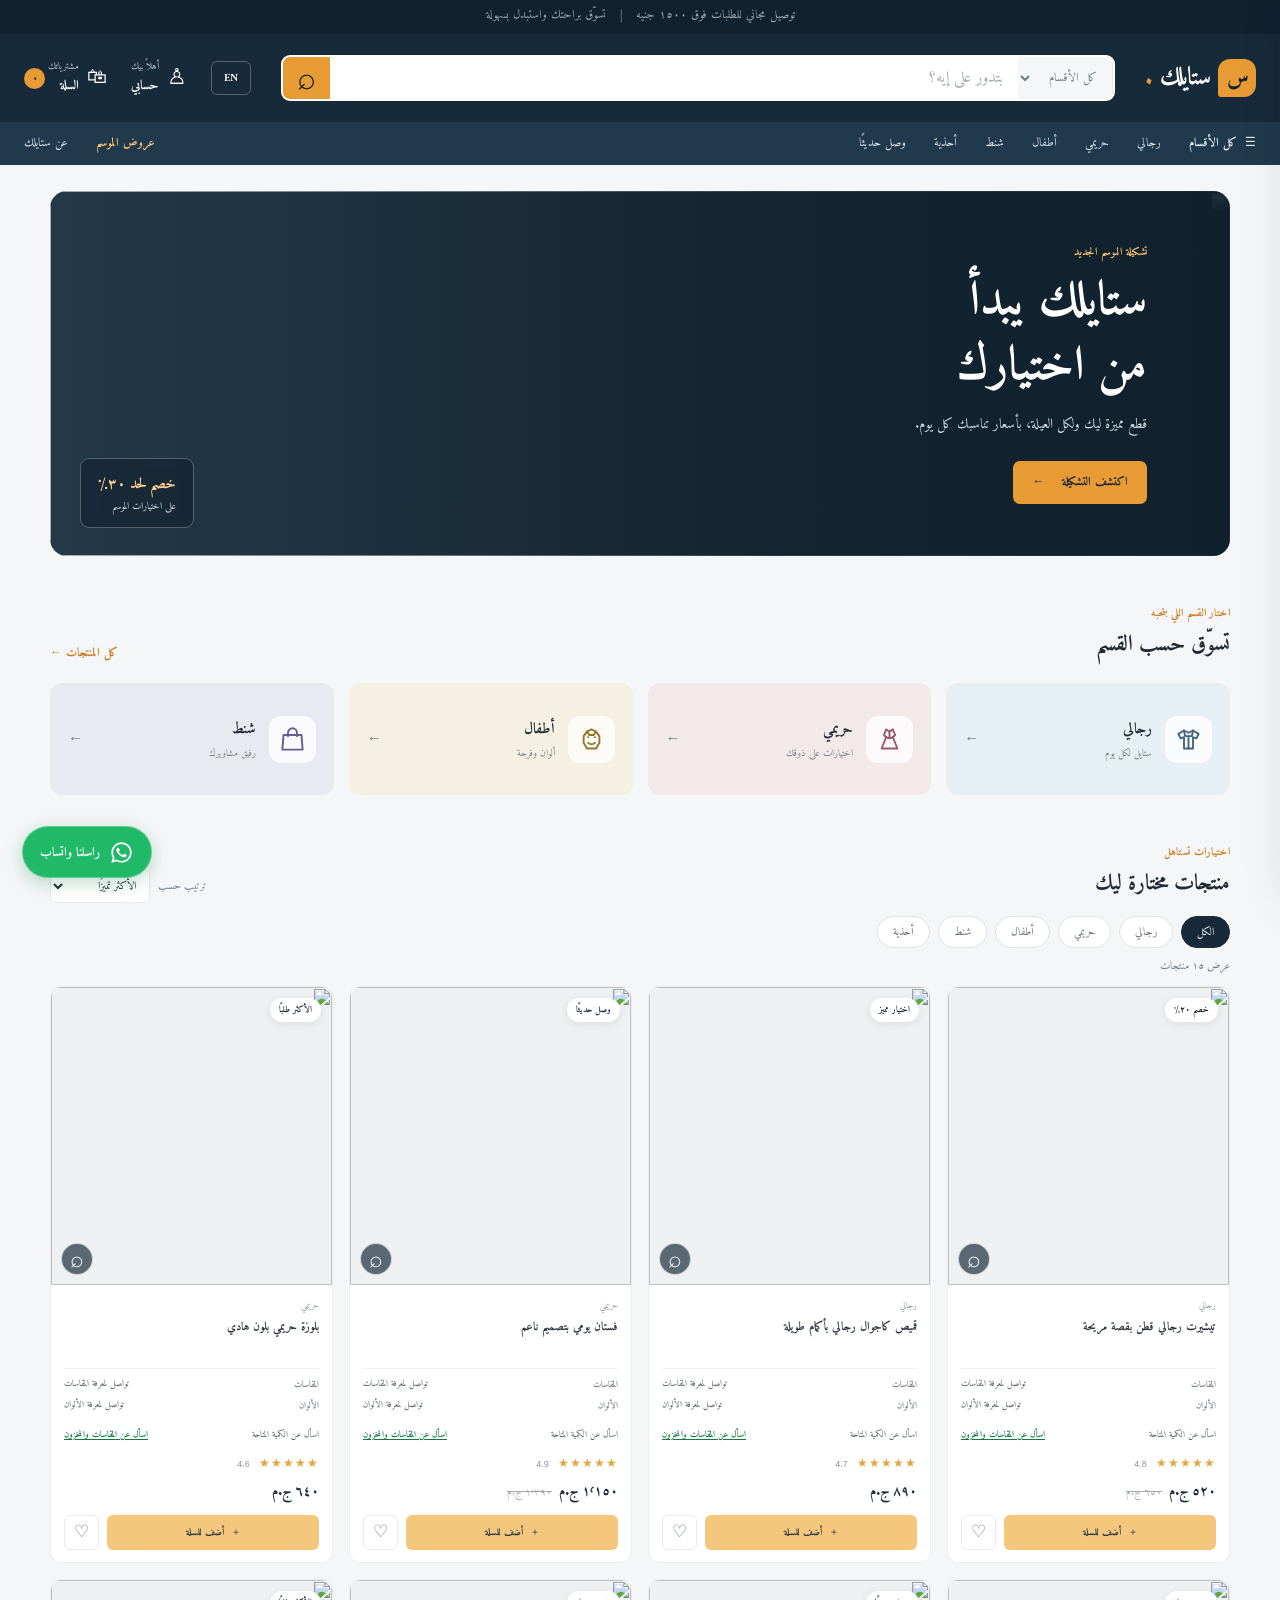
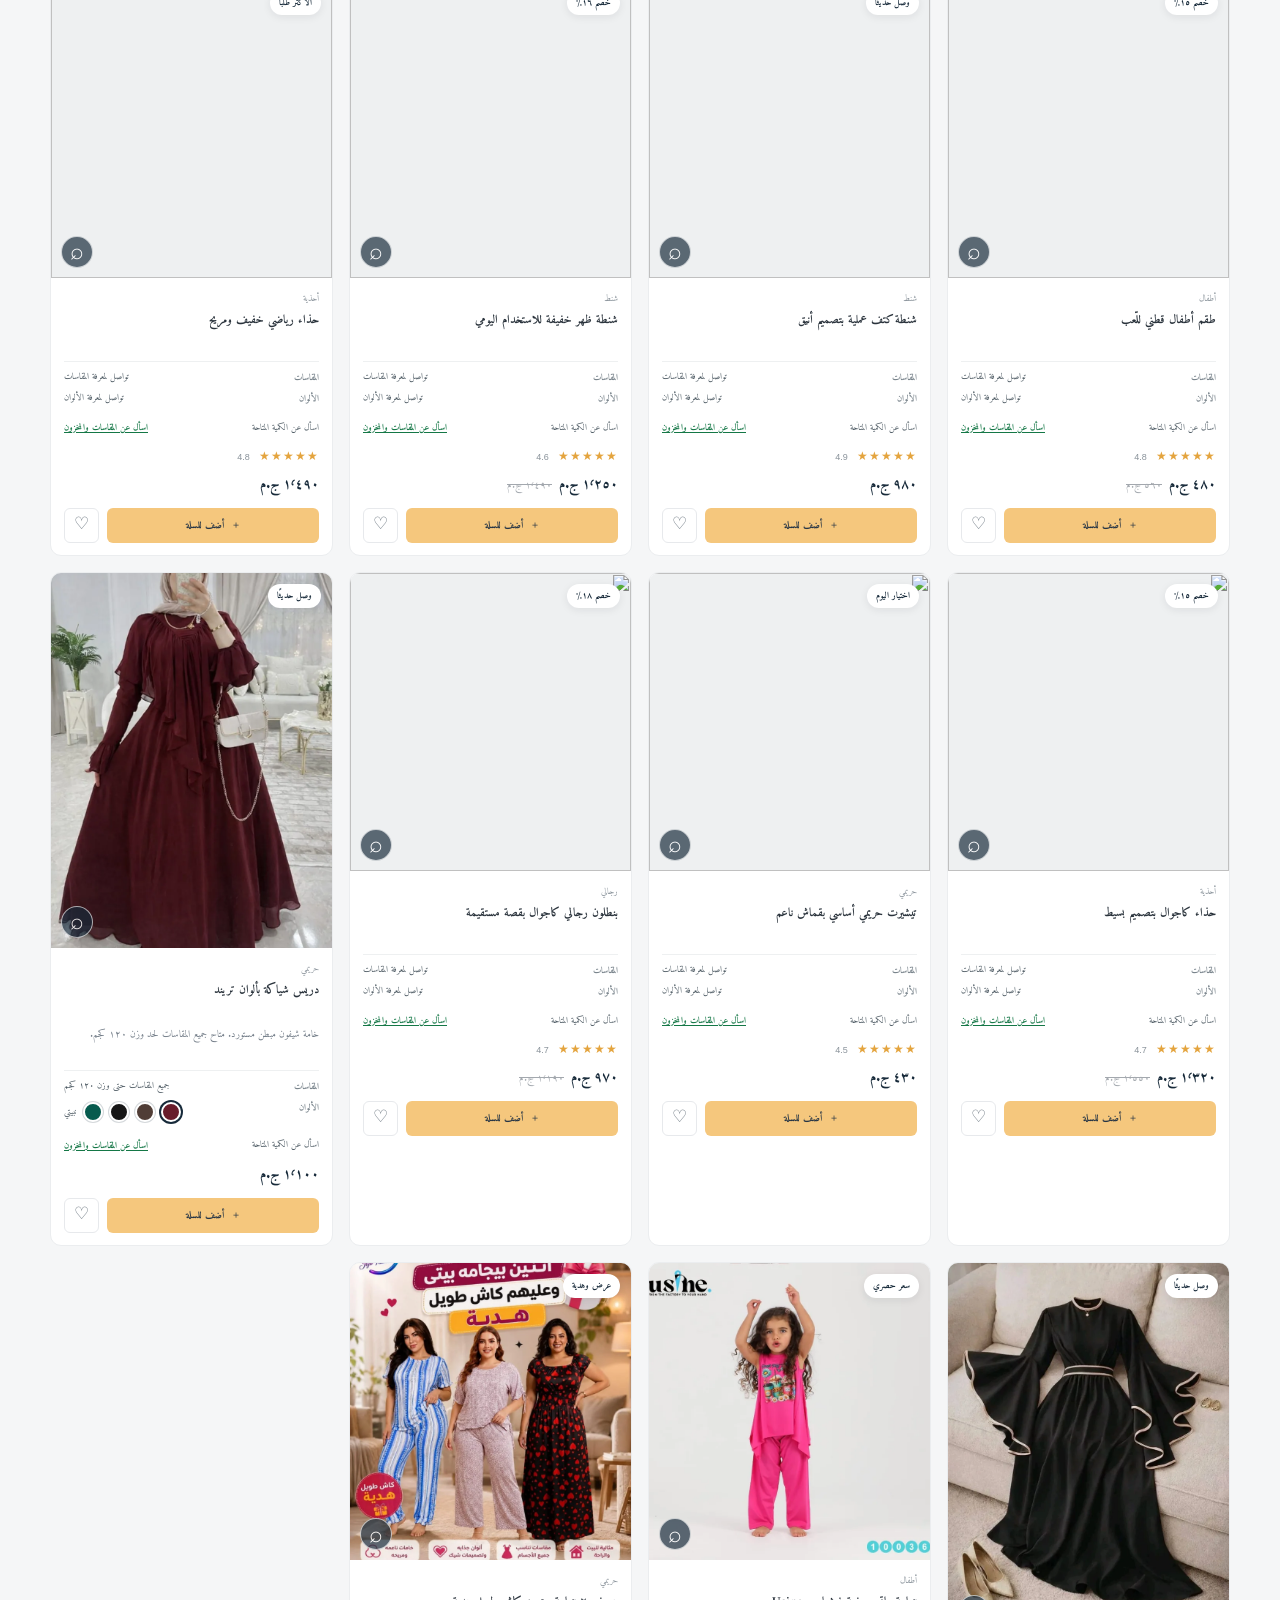
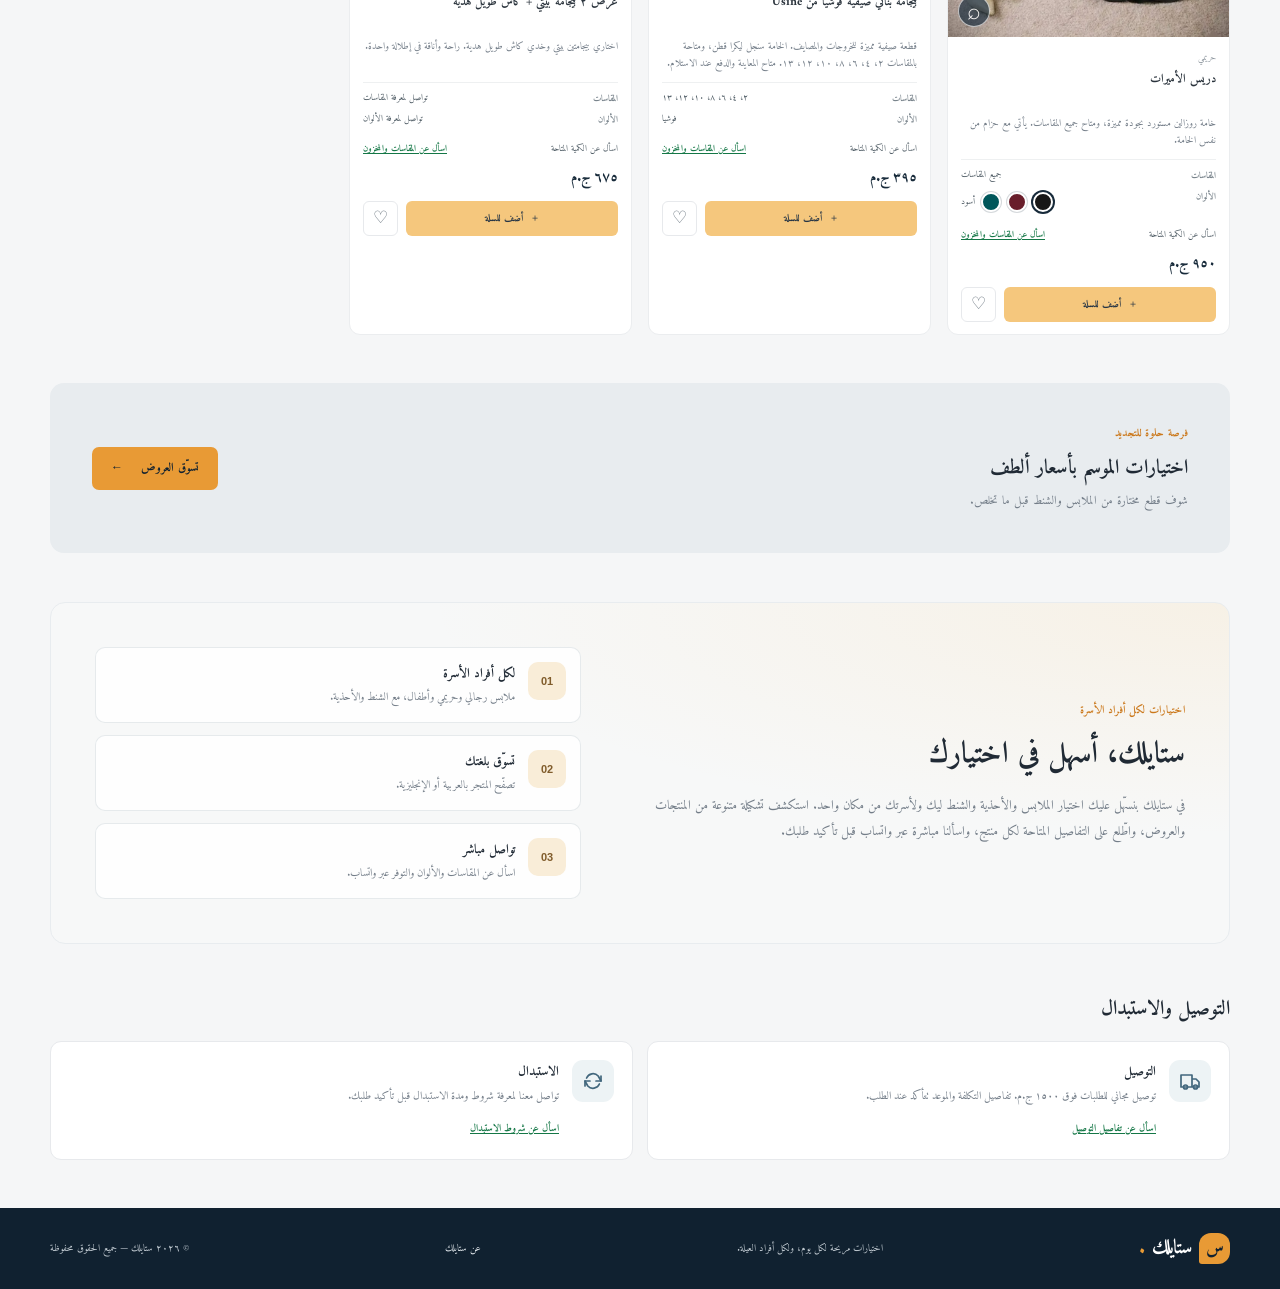
==== commit df28e5c8: "Improve storefront checkout and image performance Co-authored-by: Copilot <223556219+Copilot@users.n" ====
--- a/index.html
+++ b/index.html
@@ -9,6 +9,13 @@
       data-i18n-content="metaDescription"
     />
     <title>ستايلك | اختار اللي يشبهك</title>
+    <link rel="preconnect" href="https://images.unsplash.com" crossorigin />
+    <link
+      rel="preload"
+      as="image"
+      href="https://images.unsplash.com/photo-1483985988355-763728e1935b?auto=format&amp;fit=crop&amp;w=1440&amp;q=70"
+      fetchpriority="high"
+    />
     <link rel="preconnect" href="https://fonts.googleapis.com" />
     <link rel="preconnect" href="https://fonts.gstatic.com" crossorigin />
     <link
@@ -95,6 +102,13 @@
 
     <main>
       <section class="hero page-width" aria-labelledby="hero-title">
+        <img
+          class="hero-image"
+          src="https://images.unsplash.com/photo-1483985988355-763728e1935b?auto=format&amp;fit=crop&amp;w=1440&amp;q=70"
+          alt=""
+          fetchpriority="high"
+          decoding="async"
+        />
         <div class="hero-content">
           <p class="eyebrow" data-i18n="newSeason">تشكيلة الموسم الجديد</p>
           <h1 id="hero-title" data-i18n="heroTitle">ستايلك يبدأ<br />من اختيارك</h1>
@@ -313,14 +327,23 @@
       <div class="cart-footer" id="cart-footer" hidden>
         <div class="subtotal-row"><span data-i18n="subtotal">الإجمالي</span><strong id="cart-total">٠ ج.م</strong></div>
         <p data-i18n="shippingAtCheckout">الشحن والخصومات يتم حسابهم عند تأكيد الطلب.</p>
-        <a
+        <button
           class="checkout-button"
           id="checkout-button"
-          href="https://wa.me/201152183562"
-          target="_blank"
-          rel="noopener noreferrer"
+          type="button"
           data-i18n="continueToCheckout"
-        >كمّل طلبك</a>
+        >كمّل طلبك</button>
+        <form class="checkout-form" id="checkout-form" hidden>
+          <label for="checkout-name" data-i18n="customerName">الاسم</label>
+          <input id="checkout-name" name="name" type="text" autocomplete="name" required />
+          <label for="checkout-phone" data-i18n="phoneNumber">رقم الهاتف</label>
+          <input id="checkout-phone" name="phone" type="tel" autocomplete="tel" required />
+          <label for="checkout-address" data-i18n="fullAddress">العنوان بالتفصيل</label>
+          <textarea id="checkout-address" name="address" autocomplete="street-address" rows="3" required></textarea>
+          <p data-i18n="checkoutInstructions">هنفتح واتساب برسالة الطلب، والمتجر هيأكد تكلفة وموعد التوصيل.</p>
+          <button class="checkout-button" type="submit" data-i18n="sendOrder">إرسال الطلب عبر واتساب</button>
+          <button class="checkout-back-button" id="checkout-back" type="button" data-i18n="backToCart">العودة للسلة</button>
+        </form>
       </div>
     </aside>
     <div class="toast" id="toast" role="status" aria-live="polite"></div>
--- a/styles.css
+++ b/styles.css
@@ -19,6 +19,10 @@
   box-sizing: border-box;
 }
 
+[hidden] {
+  display: none !important;
+}
+
 html {
   scroll-behavior: smooth;
 }
@@ -31,7 +35,8 @@
 
 button,
 input,
-select {
+select,
+textarea {
   font: inherit;
 }
 
@@ -327,14 +332,32 @@
   margin-top: 26px;
   overflow: hidden;
   border-radius: 17px;
-  background:
-    linear-gradient(270deg, rgb(15 31 44 / 94%) 0%, rgb(15 31 44 / 82%) 39%, rgb(15 31 44 / 10%) 100%),
-    url("https://images.unsplash.com/photo-1483985988355-763728e1935b?auto=format&fit=crop&w=1900&q=85") center 43% / cover,
-    #263c4b;
+  isolation: isolate;
+  background: #263c4b;
   color: #fff;
 }
 
+.hero::before {
+  position: absolute;
+  z-index: 1;
+  inset: 0;
+  background: linear-gradient(270deg, rgb(15 31 44 / 94%) 0%, rgb(15 31 44 / 82%) 39%, rgb(15 31 44 / 10%) 100%);
+  content: "";
+}
+
+.hero-image {
+  position: absolute;
+  z-index: 0;
+  inset: 0;
+  width: 100%;
+  height: 100%;
+  object-fit: cover;
+  object-position: center 43%;
+}
+
 .hero-content {
+  position: relative;
+  z-index: 2;
   width: min(520px, 68%);
   padding: 52px 7%;
 }
@@ -389,6 +412,7 @@
 
 .hero-badge {
   position: absolute;
+  z-index: 2;
   bottom: 28px;
   left: 30px;
   display: flex;
@@ -400,11 +424,8 @@
   backdrop-filter: blur(7px);
 }
 
-:dir(ltr) .hero {
-  background:
-    linear-gradient(90deg, rgb(15 31 44 / 94%) 0%, rgb(15 31 44 / 82%) 39%, rgb(15 31 44 / 10%) 100%),
-    url("https://images.unsplash.com/photo-1483985988355-763728e1935b?auto=format&fit=crop&w=1900&q=85") center 43% / cover,
-    #263c4b;
+:dir(ltr) .hero::before {
+  background: linear-gradient(90deg, rgb(15 31 44 / 94%) 0%, rgb(15 31 44 / 82%) 39%, rgb(15 31 44 / 10%) 100%);
 }
 
 :dir(ltr) .hero-badge {
@@ -1297,6 +1318,8 @@
 }
 
 .cart-footer {
+  max-height: calc(100dvh - 110px);
+  overflow-y: auto;
   padding-top: 16px;
   border-top: 1px solid var(--line);
 }
@@ -1332,10 +1355,65 @@
   font-weight: 800;
   text-decoration: none;
   transition: background 160ms ease;
+  cursor: pointer;
 }
 
 .checkout-button:hover {
   background: #26465d;
+}
+
+.checkout-form {
+  display: grid;
+  gap: 7px;
+  margin-top: 12px;
+  max-height: 60dvh;
+  overflow-y: auto;
+}
+
+.checkout-form label {
+  color: var(--ink);
+  font-size: 11px;
+  font-weight: 700;
+}
+
+.checkout-form input,
+.checkout-form textarea {
+  width: 100%;
+  min-height: 40px;
+  padding: 8px 10px;
+  border: 1px solid var(--line);
+  border-radius: 6px;
+  background: #fff;
+  color: var(--ink);
+  font-size: 12px;
+}
+
+.checkout-form textarea {
+  min-height: 74px;
+  resize: vertical;
+}
+
+.checkout-form input:focus,
+.checkout-form textarea:focus {
+  border-color: var(--accent);
+  outline: 2px solid rgb(232 154 53 / 20%);
+}
+
+.checkout-form > p {
+  margin: 2px 0 5px;
+  color: var(--muted);
+  font-size: 10px;
+  line-height: 1.6;
+}
+
+.checkout-back-button {
+  min-height: 38px;
+  border: 1px solid var(--line);
+  border-radius: 7px;
+  background: #fff;
+  color: var(--ink);
+  font-size: 11px;
+  cursor: pointer;
 }
 
 .image-preview {
@@ -1659,7 +1737,10 @@
   .hero {
     min-height: 330px;
     margin-top: 15px;
-    background-position: center, 57% center, center;
+  }
+
+  .hero-image {
+    object-position: 57% center;
   }
 
   .hero-content {
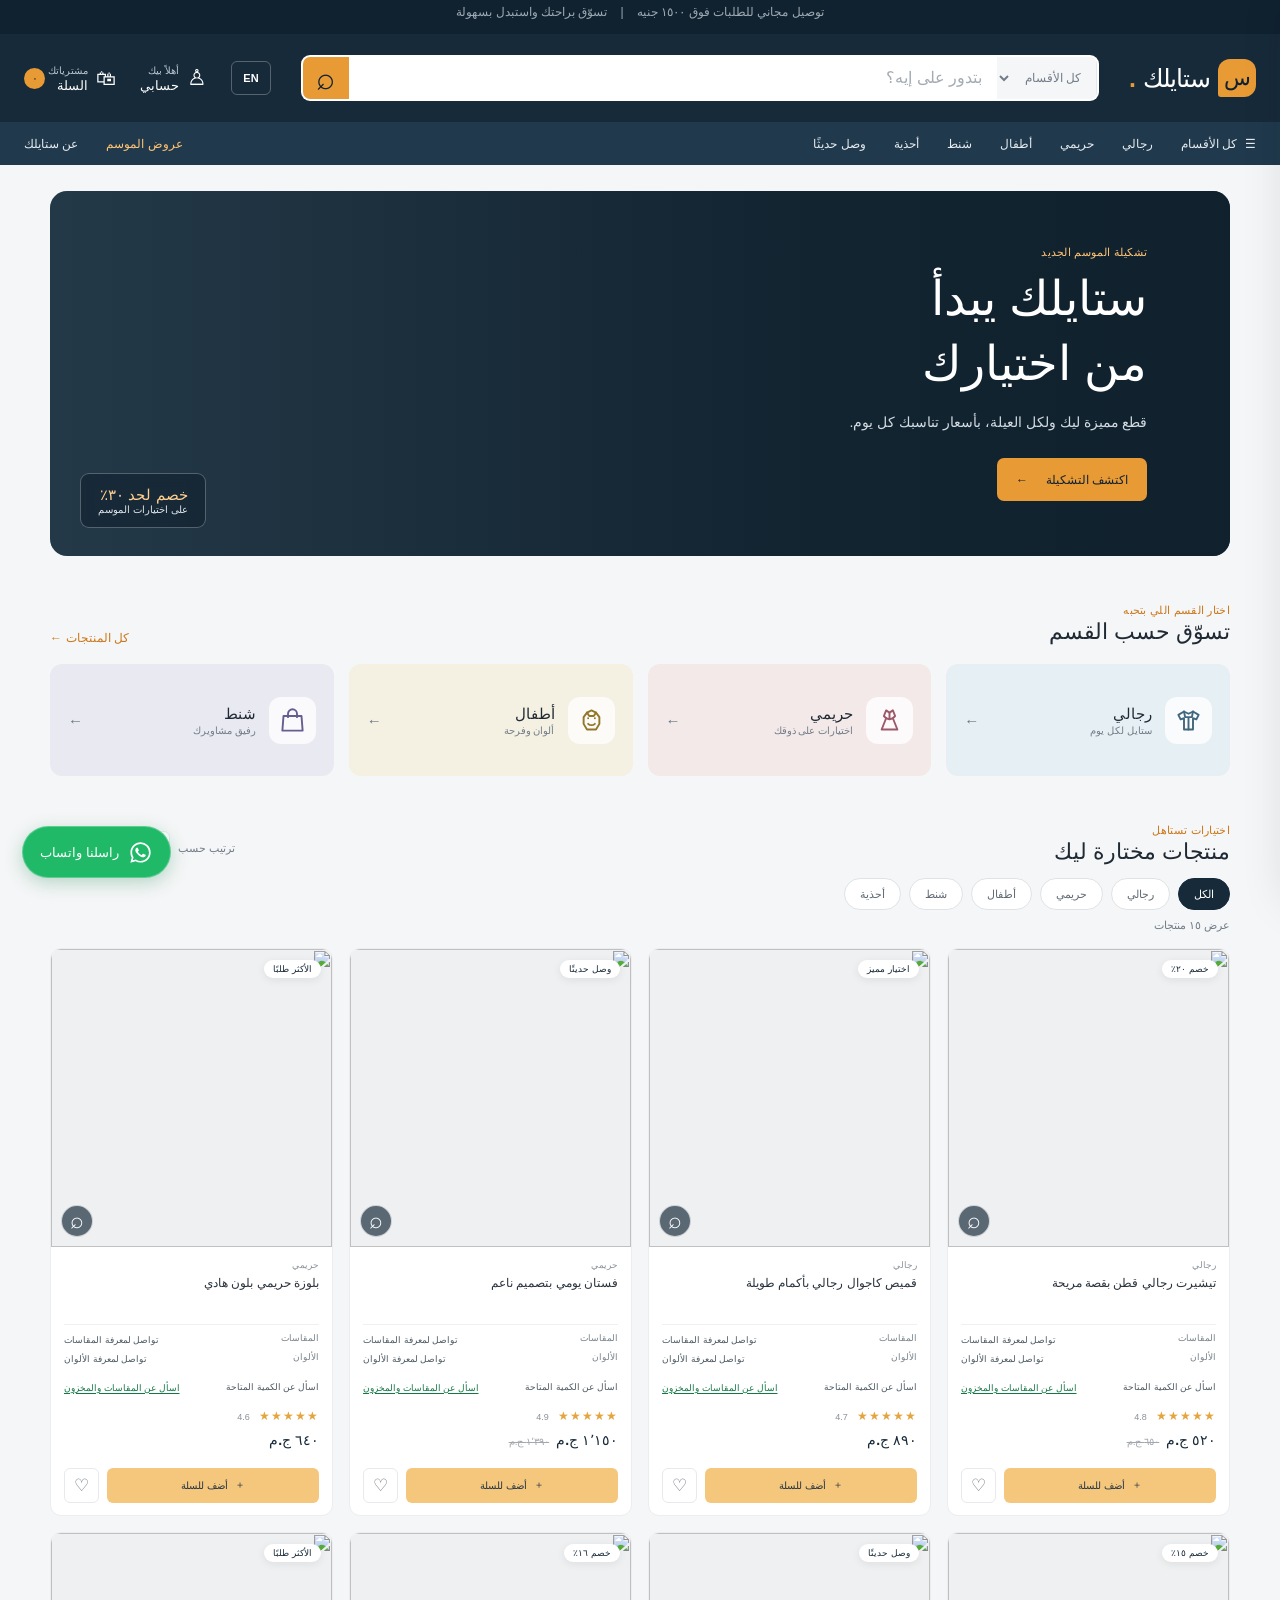
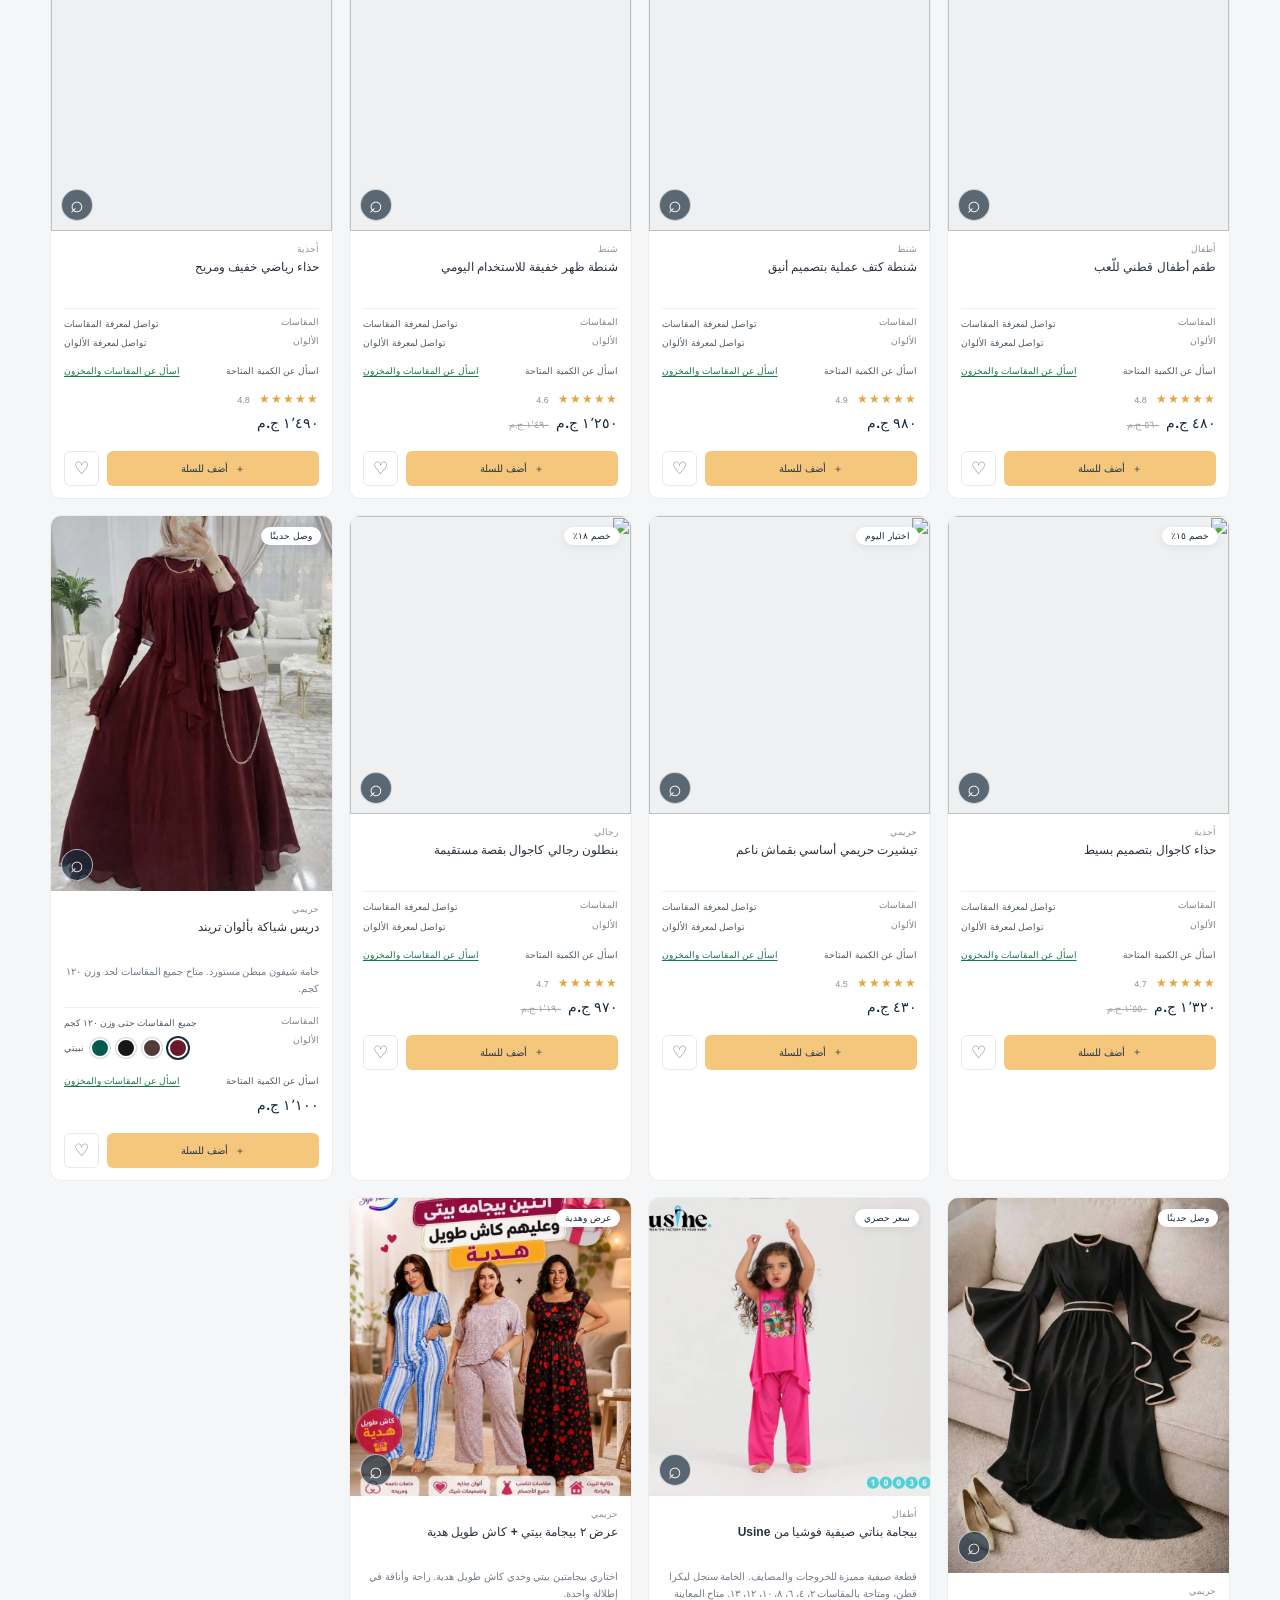
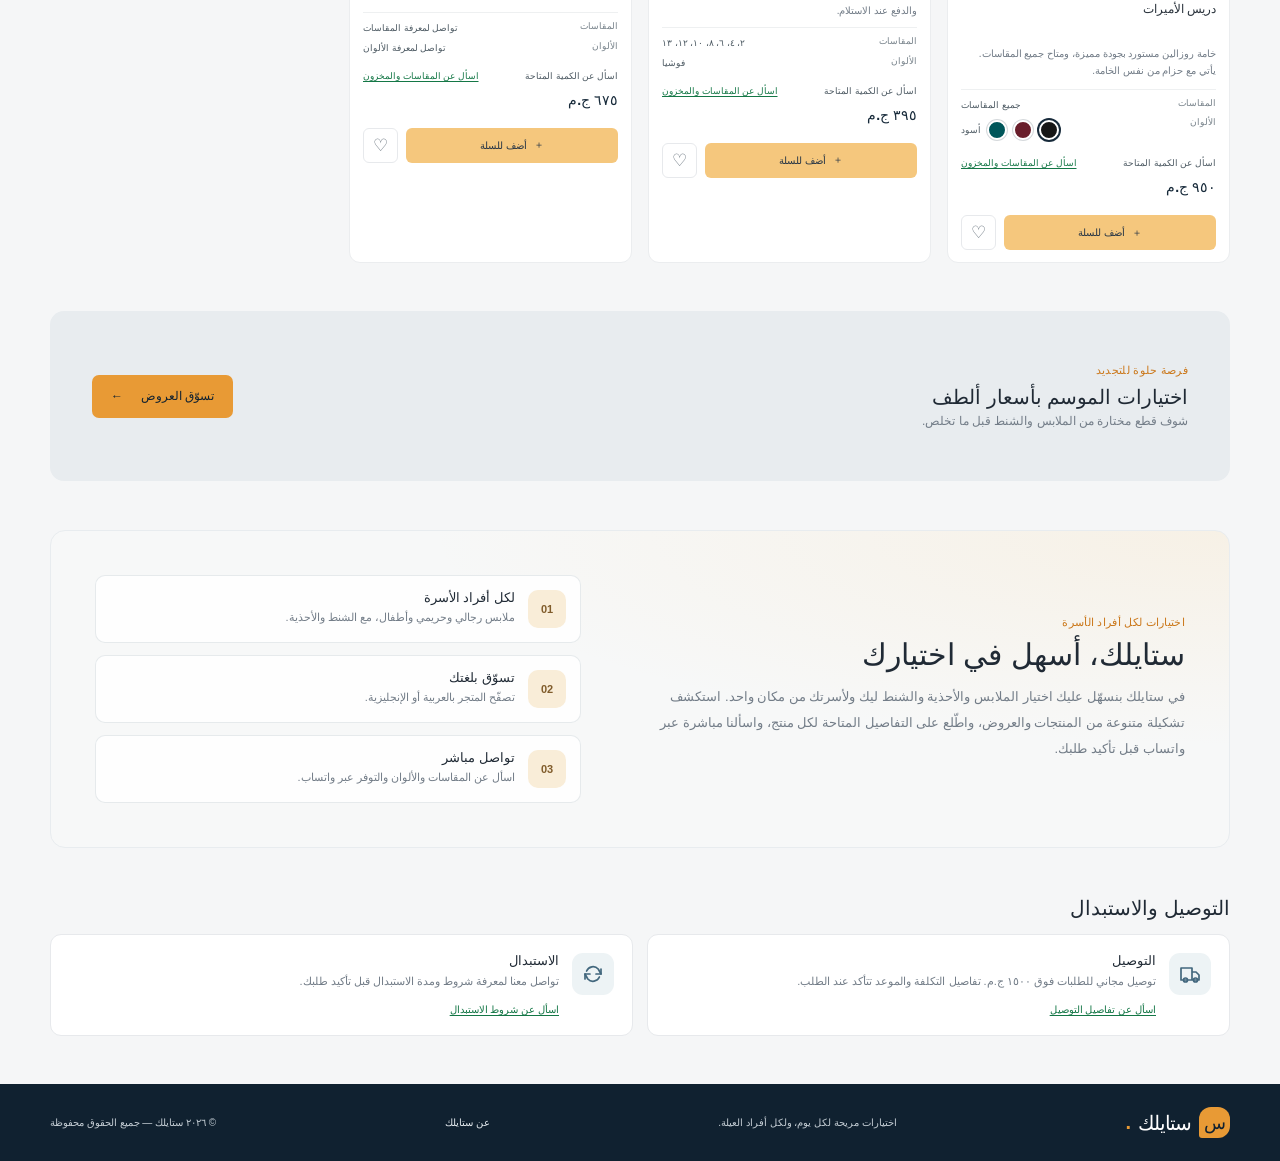
==== commit 15acff6c: "Improve mobile image delivery and page loading Co-authored-by: Copilot <223556219+Copilot@users.nore" ====
--- a/index.html
+++ b/index.html
@@ -13,14 +13,10 @@
     <link
       rel="preload"
       as="image"
-      href="https://images.unsplash.com/photo-1483985988355-763728e1935b?auto=format&amp;fit=crop&amp;w=1440&amp;q=70"
+      href="https://images.unsplash.com/photo-1483985988355-763728e1935b?fm=webp&amp;fit=crop&amp;w=960&amp;q=60"
+      imagesrcset="https://images.unsplash.com/photo-1483985988355-763728e1935b?fm=webp&amp;fit=crop&amp;w=480&amp;q=60 480w, https://images.unsplash.com/photo-1483985988355-763728e1935b?fm=webp&amp;fit=crop&amp;w=960&amp;q=60 960w, https://images.unsplash.com/photo-1483985988355-763728e1935b?fm=webp&amp;fit=crop&amp;w=1440&amp;q=60 1440w"
+      imagesizes="(max-width: 508px) calc(100vw - 28px), (max-width: 640px) 480px, (max-width: 1228px) calc(100vw - 48px), 1180px"
       fetchpriority="high"
-    />
-    <link rel="preconnect" href="https://fonts.googleapis.com" />
-    <link rel="preconnect" href="https://fonts.gstatic.com" crossorigin />
-    <link
-      href="https://fonts.googleapis.com/css2?family=Amiri:wght@400;700&display=swap"
-      rel="stylesheet"
     />
     <link rel="stylesheet" href="styles.css" />
     <script src="catalog.js" defer></script>
@@ -104,7 +100,9 @@
       <section class="hero page-width" aria-labelledby="hero-title">
         <img
           class="hero-image"
-          src="https://images.unsplash.com/photo-1483985988355-763728e1935b?auto=format&amp;fit=crop&amp;w=1440&amp;q=70"
+          src="https://images.unsplash.com/photo-1483985988355-763728e1935b?fm=webp&amp;fit=crop&amp;w=960&amp;q=60"
+          srcset="https://images.unsplash.com/photo-1483985988355-763728e1935b?fm=webp&amp;fit=crop&amp;w=480&amp;q=60 480w, https://images.unsplash.com/photo-1483985988355-763728e1935b?fm=webp&amp;fit=crop&amp;w=960&amp;q=60 960w, https://images.unsplash.com/photo-1483985988355-763728e1935b?fm=webp&amp;fit=crop&amp;w=1440&amp;q=60 1440w"
+          sizes="(max-width: 508px) calc(100vw - 28px), (max-width: 640px) 480px, (max-width: 1228px) calc(100vw - 48px), 1180px"
           alt=""
           fetchpriority="high"
           decoding="async"
--- a/styles.css
+++ b/styles.css
@@ -10,7 +10,7 @@
   --canvas: #f5f6f7;
   --line: #e7e9ec;
   --success: #25835a;
-  font-family: "Amiri", Tahoma, Arial, sans-serif;
+  font-family: Tahoma, Arial, sans-serif;
   font-synthesis: none;
   text-rendering: optimizeLegibility;
 }
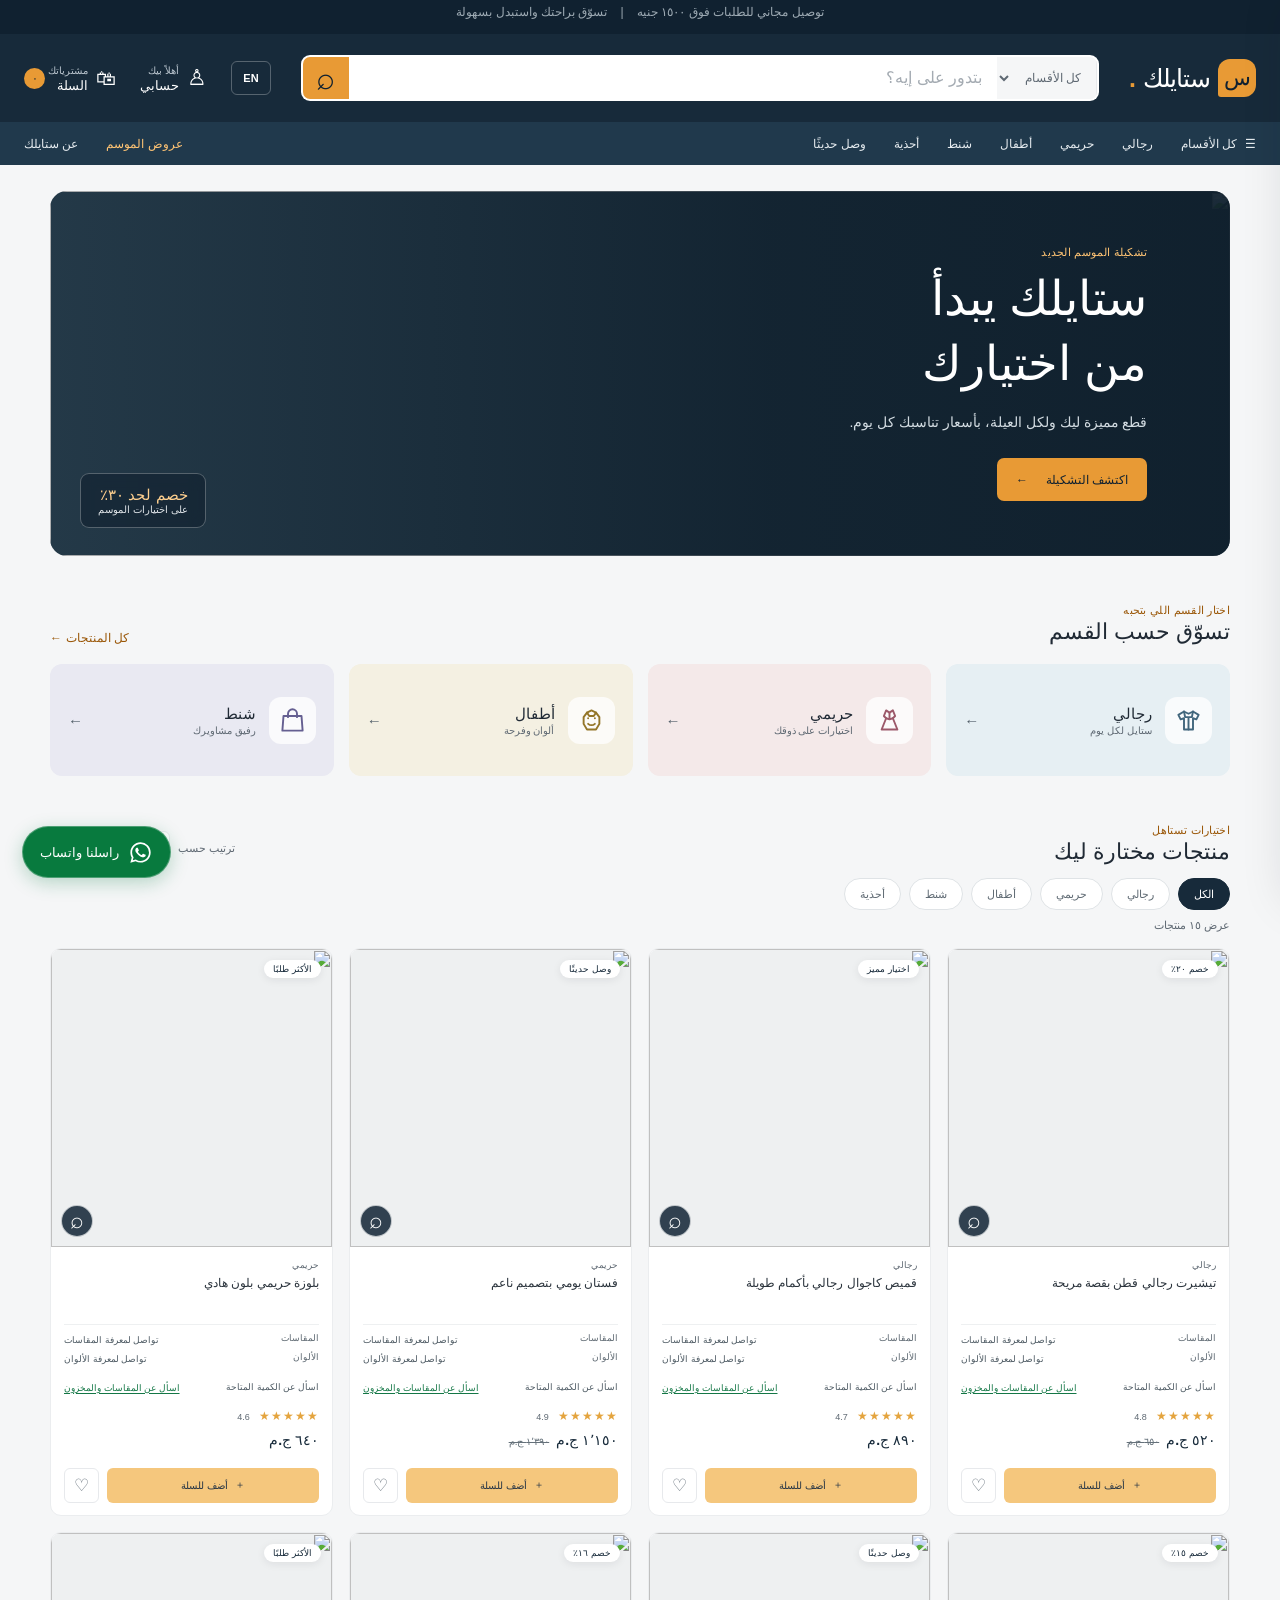
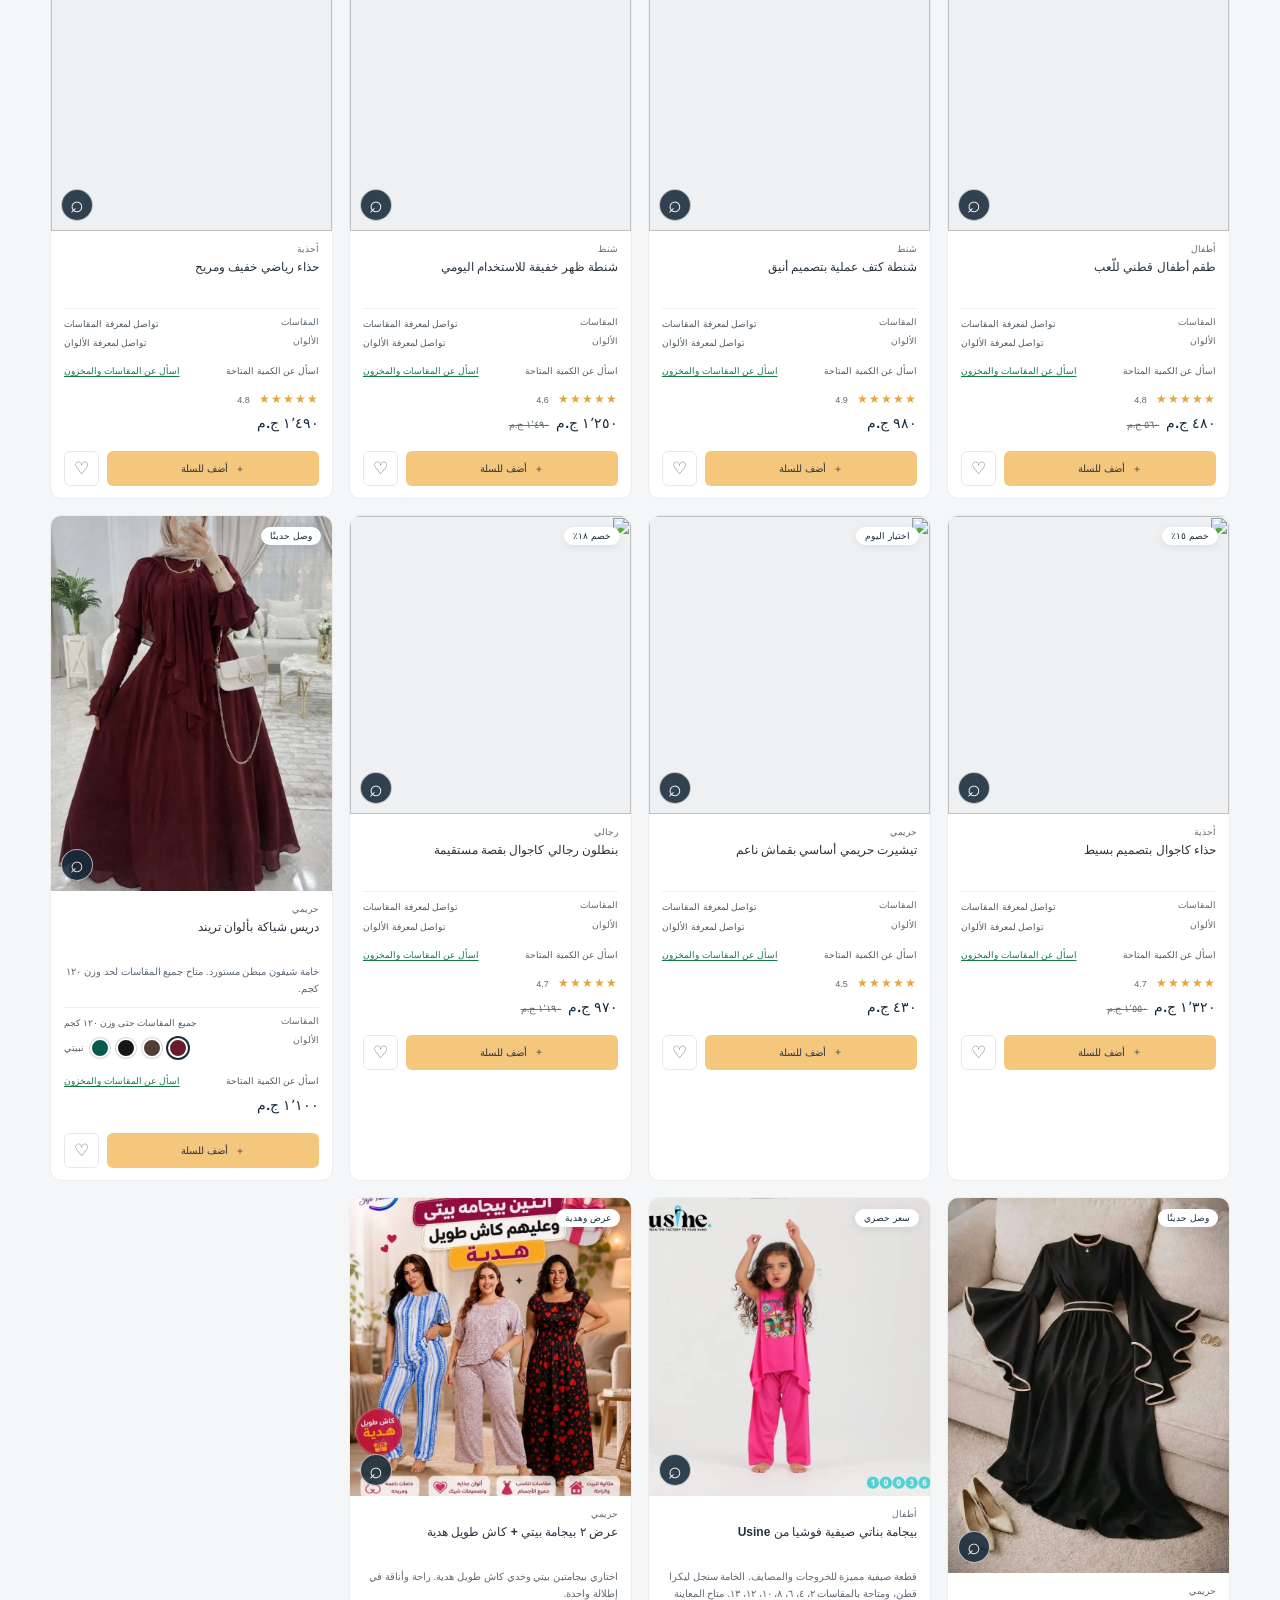
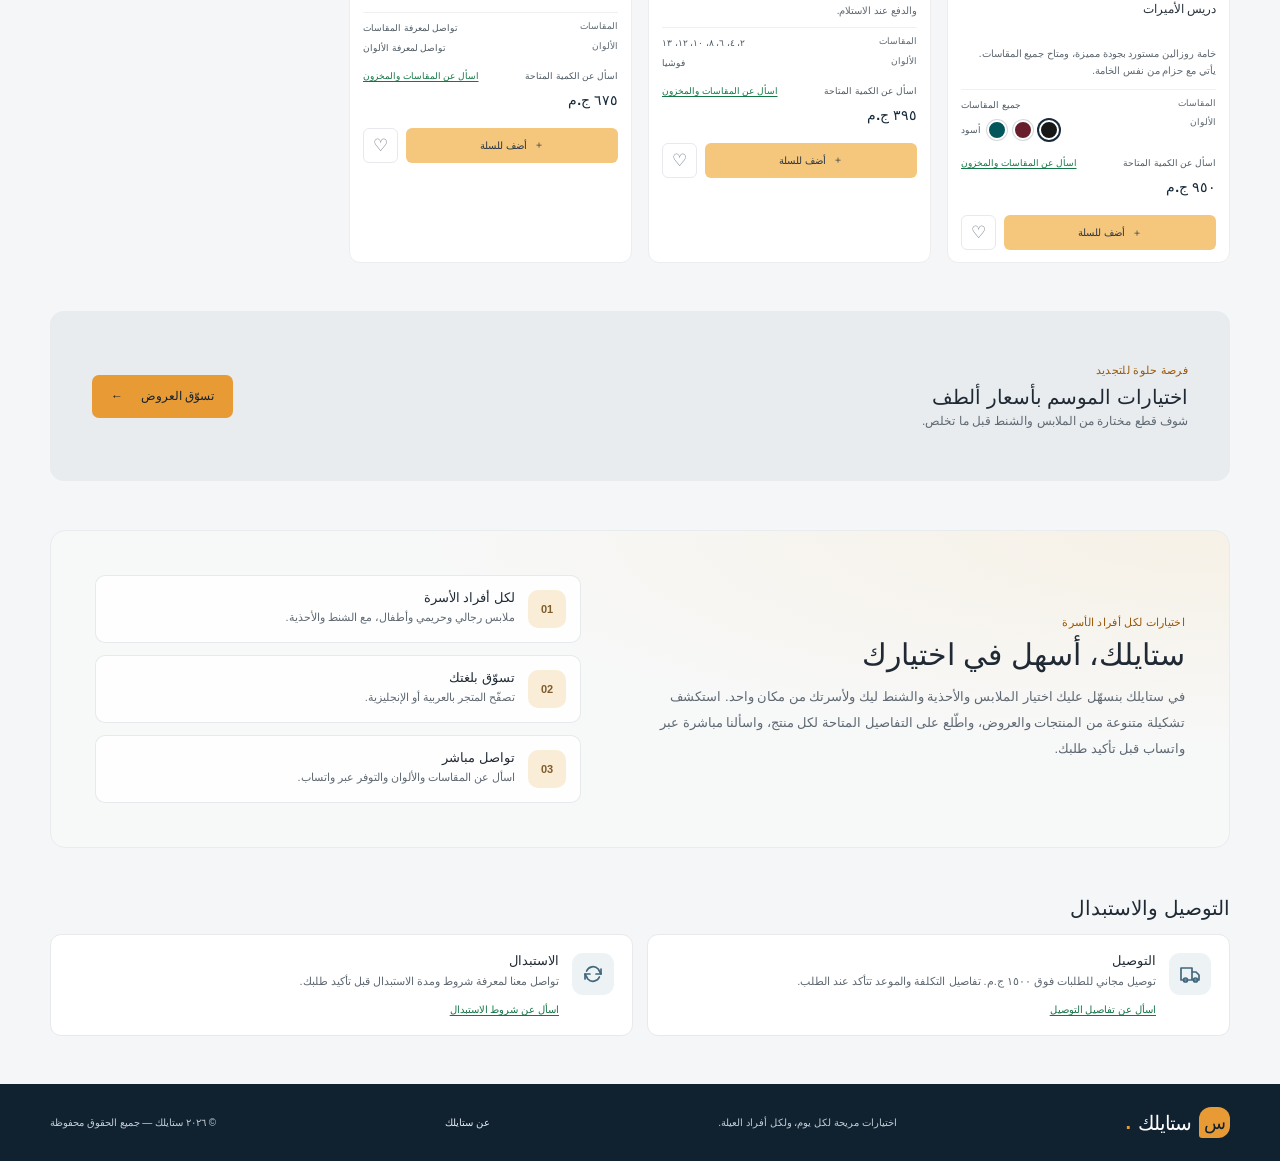
==== commit 8479d3be: "Improve accessibility contrast and keyboard support Co-authored-by: Copilot <223556219+Copilot@users" ====
--- a/index.html
+++ b/index.html
@@ -34,7 +34,13 @@
           <span class="brand-name" data-i18n="brandName">ستايلك</span><span class="brand-dot">.</span>
         </a>
 
-        <form class="search" id="search-form" role="search">
+        <form
+          class="search"
+          id="search-form"
+          role="search"
+          aria-label="ابحث عن منتج"
+          data-i18n-aria-label="searchForProduct"
+        >
           <label class="sr-only" for="search-input" data-i18n="searchForProduct">ابحث عن منتج</label>
           <select id="search-category" aria-label="قسم البحث" data-i18n-aria-label="searchCategory">
             <option value="all" data-i18n="allCategories">كل الأقسام</option>
@@ -76,7 +82,7 @@
           >
             <span class="cart-icon" aria-hidden="true">🛍</span>
             <span><small data-i18n="yourCart">مشترياتك</small><strong data-i18n="cartLabel">السلة</strong></span>
-            <span class="cart-count" id="cart-count">0</span>
+            <span class="cart-count" id="cart-count" aria-hidden="true">0</span>
           </button>
         </div>
       </div>
@@ -183,7 +189,12 @@
             </select>
           </label>
         </div>
-        <div class="filter-chips" aria-label="تصفية المنتجات حسب القسم" data-i18n-aria-label="filterByCategory">
+        <div
+          class="filter-chips"
+          role="group"
+          aria-label="تصفية المنتجات حسب القسم"
+          data-i18n-aria-label="filterByCategory"
+        >
           <button class="filter-chip is-active" type="button" data-category="all" aria-pressed="true" data-i18n="all">الكل</button>
           <button class="filter-chip" type="button" data-category="men" aria-pressed="false" data-i18n="men">رجالي</button>
           <button class="filter-chip" type="button" data-category="women" aria-pressed="false" data-i18n="women">حريمي</button>
@@ -344,7 +355,14 @@
         </form>
       </div>
     </aside>
-    <div class="toast" id="toast" role="status" aria-live="polite"></div>
+    <div
+      class="toast"
+      id="toast"
+      role="status"
+      aria-live="polite"
+      aria-label="رسائل الحالة"
+      data-i18n-aria-label="statusMessages"
+    ></div>
     <dialog class="image-preview" id="image-preview" aria-labelledby="image-preview-caption">
       <button
         class="image-preview-close"
--- a/styles.css
+++ b/styles.css
@@ -1,11 +1,11 @@
 :root {
   color-scheme: light;
   --ink: #202a35;
-  --muted: #737d88;
+  --muted: #5f6973;
   --navy: #172a3a;
   --navy-deep: #102130;
   --accent: #e89a35;
-  --accent-dark: #cb781b;
+  --accent-dark: #9a5708;
   --paper: #ffffff;
   --canvas: #f5f6f7;
   --line: #e7e9ec;
@@ -43,6 +43,16 @@
 button,
 a {
   -webkit-tap-highlight-color: transparent;
+}
+
+a:focus-visible,
+button:focus-visible,
+input:focus-visible,
+select:focus-visible,
+textarea:focus-visible {
+  outline: 2px solid #fff;
+  outline-offset: 2px;
+  box-shadow: 0 0 0 4px var(--navy);
 }
 
 button {
@@ -563,13 +573,13 @@
 
 .category-card small {
   margin-top: 2px;
-  color: var(--muted);
+  color: #5f6973;
   font-size: 10px;
 }
 
 .category-arrow {
   margin-inline-start: auto;
-  color: #6b7780;
+  color: #53606a;
   font-size: 15px;
 }
 
@@ -714,7 +724,7 @@
   place-items: center;
   border: 1px solid rgb(255 255 255 / 70%);
   border-radius: 50%;
-  background: rgb(23 42 58 / 78%);
+  background: var(--navy);
   color: #fff;
   font-family: Arial, sans-serif;
   font-size: 23px;
@@ -772,7 +782,7 @@
 
 .product-info-label {
   flex: 0 0 auto;
-  color: #78838b;
+  color: #5d6871;
   font-size: 9px;
   font-weight: 700;
 }
@@ -836,7 +846,7 @@
 
 .product-category {
   margin: 0 0 3px;
-  color: #8a939b;
+  color: #5f6973;
   font-size: 9px;
 }
 
@@ -859,7 +869,7 @@
 
 .product-rating span {
   margin-inline-start: 5px;
-  color: #89929a;
+  color: #5f6973;
   font-size: 9px;
   letter-spacing: 0;
 }
@@ -878,7 +888,7 @@
 }
 
 .old-price {
-  color: #a3a8ae;
+  color: #65717a;
   font-size: 10px;
   text-decoration: line-through;
 }
@@ -1292,13 +1302,13 @@
   padding: 4px;
   border: 0;
   background: transparent;
-  color: #a1a8ae;
+  color: #65717a;
   font-size: 17px;
   cursor: pointer;
 }
 
 .remove-item:hover {
-  color: #c45050;
+  color: #a72f2f;
 }
 
 .cart-empty {
@@ -1549,7 +1559,7 @@
   padding: 10px 17px;
   border: 1px solid rgb(255 255 255 / 28%);
   border-radius: 999px;
-  background: #20b968;
+  background: #087a3e;
   color: #fff;
   font-size: 13px;
   font-weight: 700;
@@ -1559,7 +1569,7 @@
 
 .whatsapp-button:hover {
   transform: translateY(-2px);
-  background: #169e56;
+  background: #076b36;
   box-shadow: 0 8px 22px rgb(22 130 74 / 36%);
 }
 
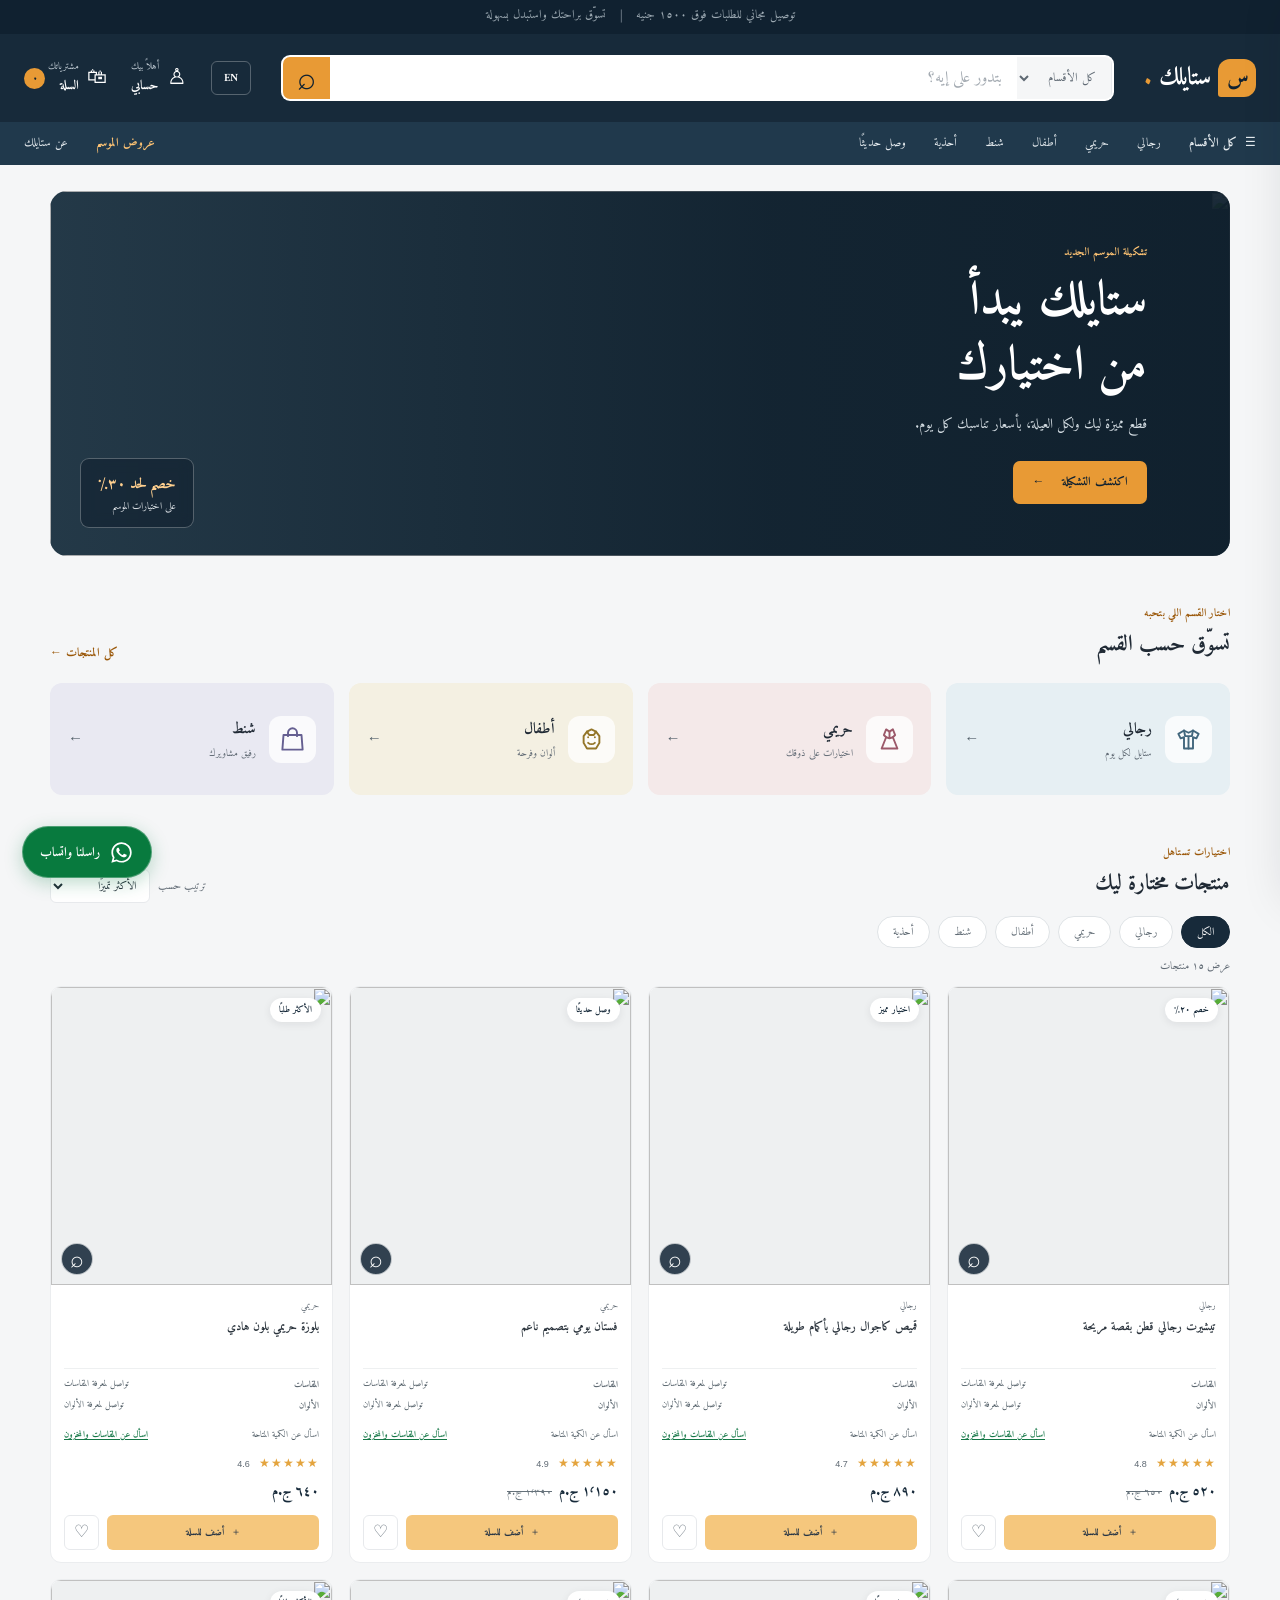
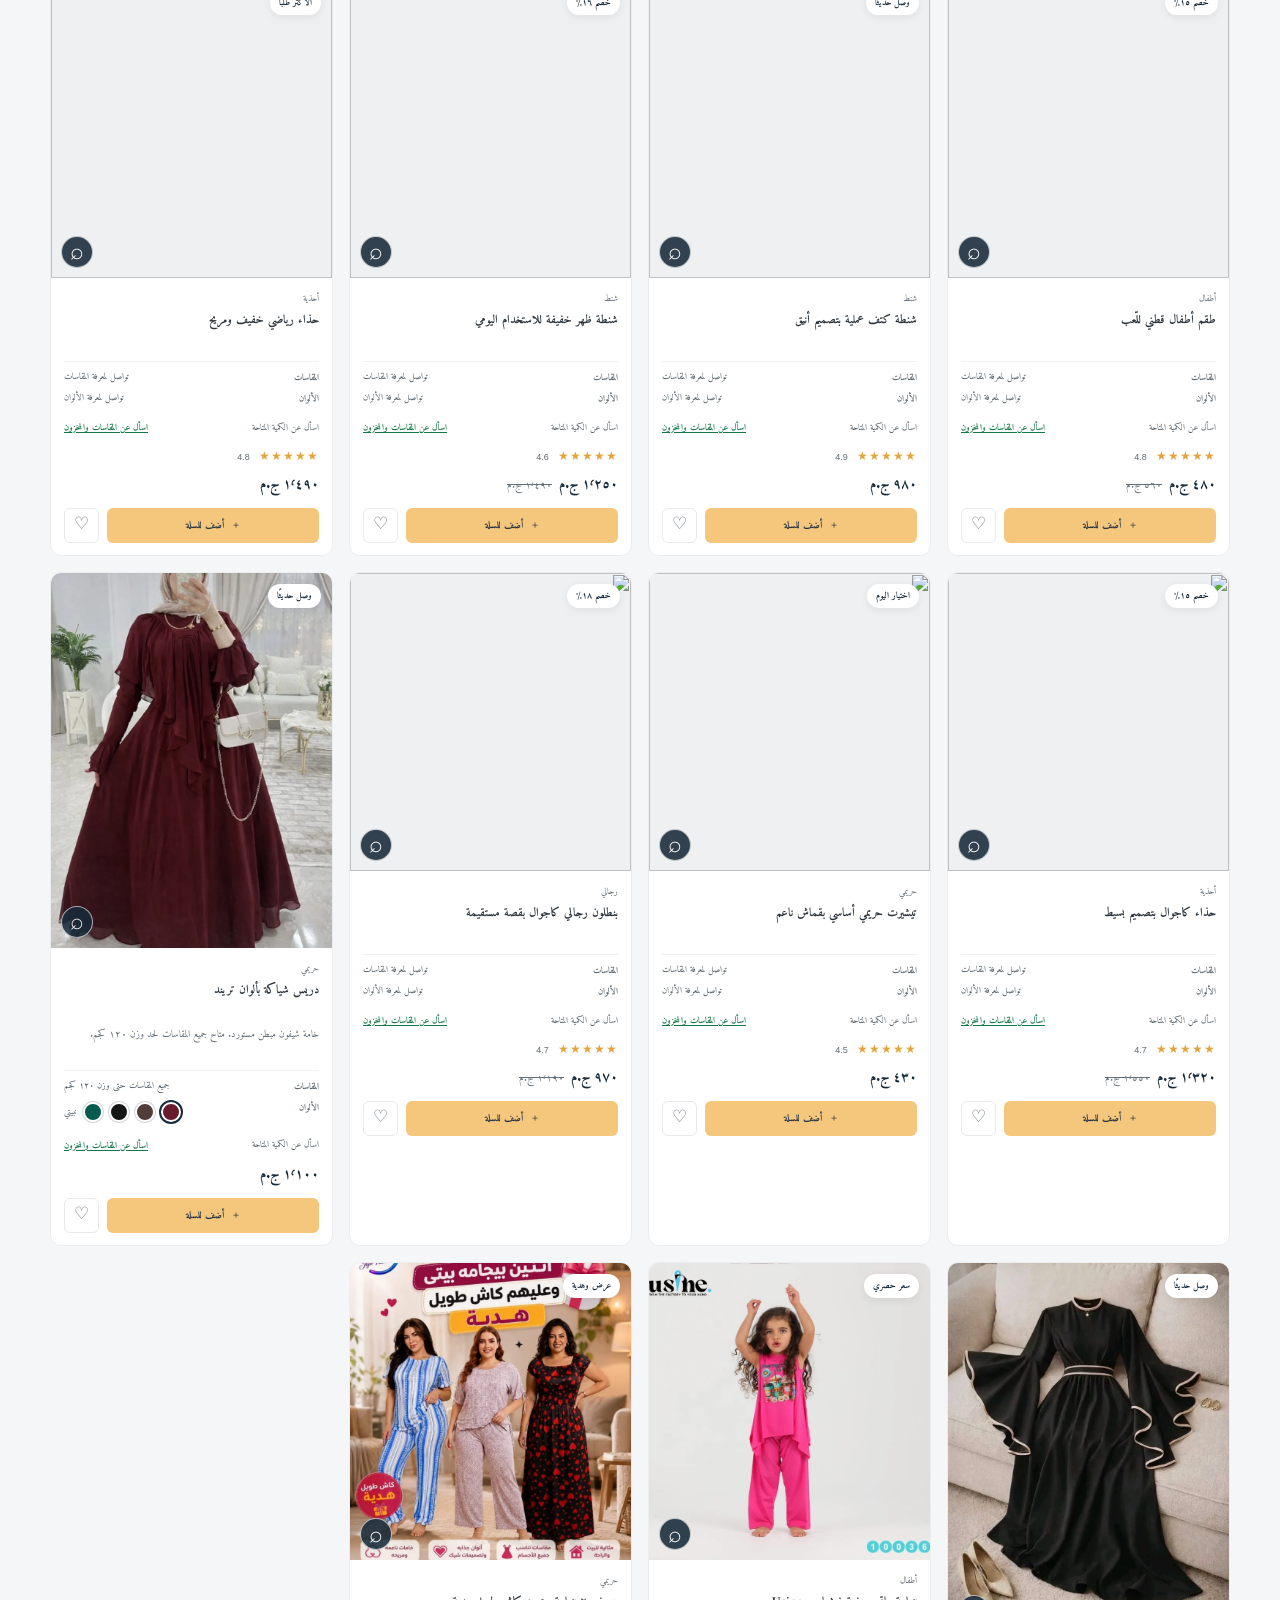
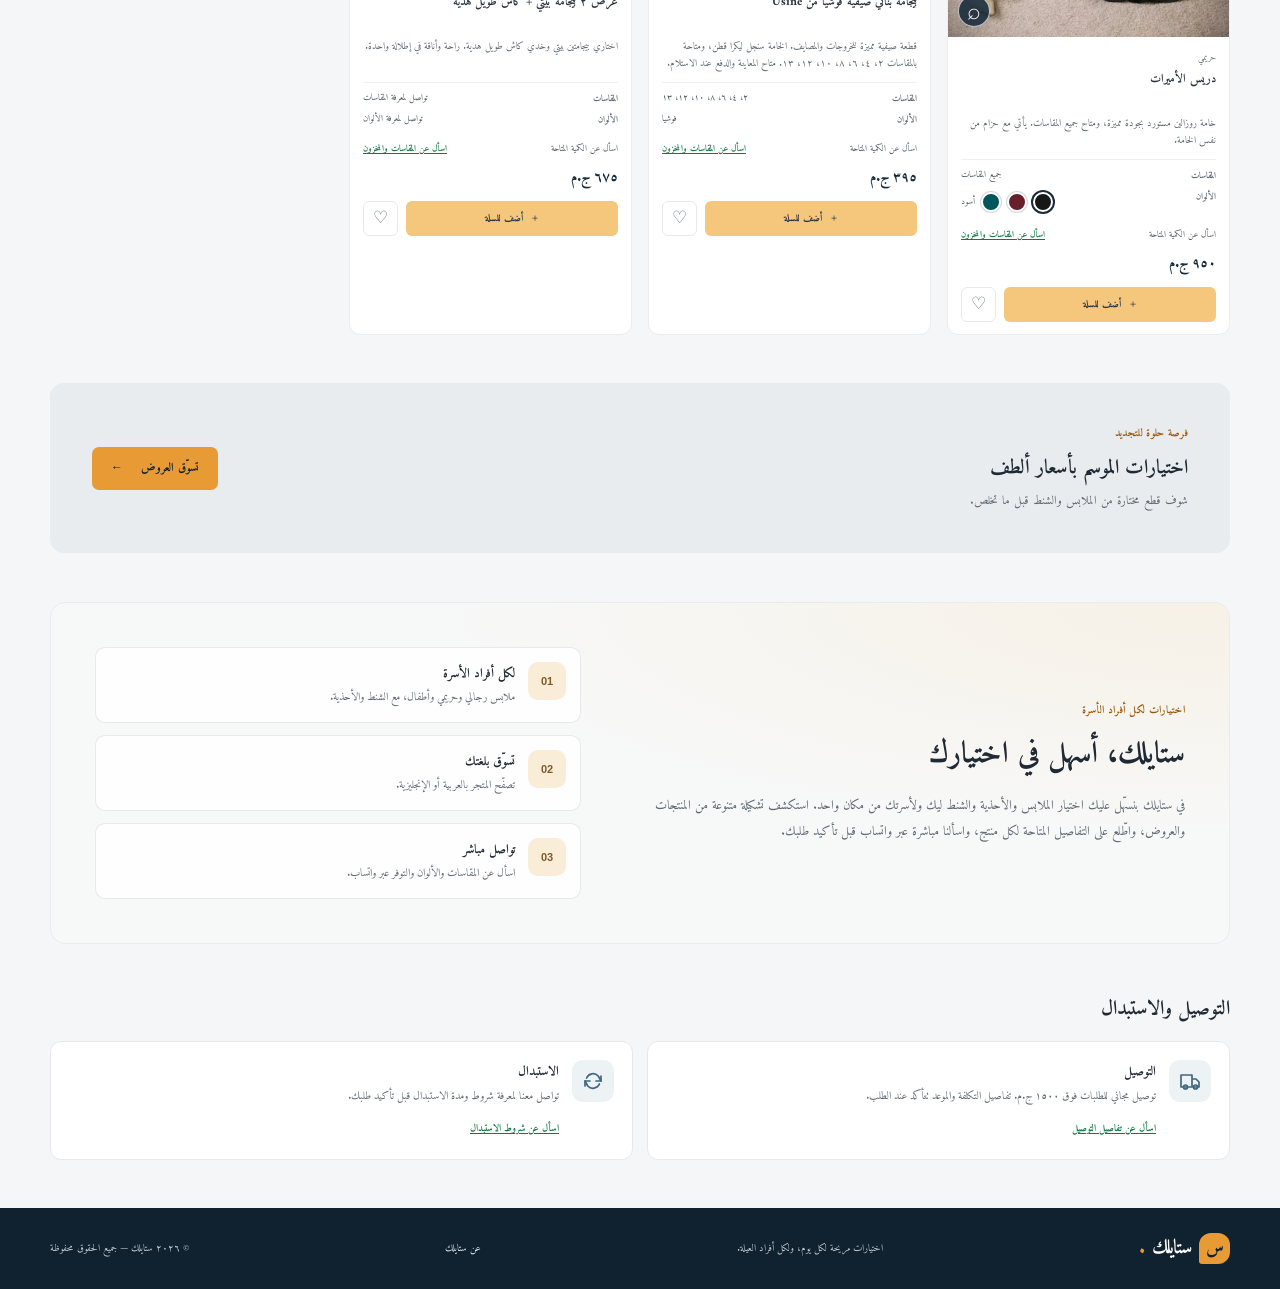
==== commit 80d0ce93: "Refresh cached stylesheet to apply Amiri font Co-authored-by: Copilot <223556219+Copilot@users.norep" ====
--- a/index.html
+++ b/index.html
@@ -18,7 +18,7 @@
       imagesizes="(max-width: 508px) calc(100vw - 28px), (max-width: 640px) 480px, (max-width: 1228px) calc(100vw - 48px), 1180px"
       fetchpriority="high"
     />
-    <link rel="stylesheet" href="styles.css" />
+    <link rel="stylesheet" href="styles.css?v=amiri-2" />
     <script src="catalog.js" defer></script>
     <script src="app.js" defer></script>
   </head>
--- a/styles.css
+++ b/styles.css
@@ -10,9 +10,45 @@
   --canvas: #f5f6f7;
   --line: #e7e9ec;
   --success: #25835a;
-  font-family: Tahoma, Arial, sans-serif;
+  font-family: "Amiri", Tahoma, Arial, sans-serif;
   font-synthesis: none;
   text-rendering: optimizeLegibility;
+}
+
+@font-face {
+  font-family: "Amiri";
+  font-style: normal;
+  font-weight: 400;
+  font-display: swap;
+  src: url("assets/fonts/amiri-arabic-400-normal.woff2") format("woff2");
+  unicode-range: U+0600-06FF,U+0750-077F,U+0870-088E,U+0890-0891,U+0897-08E1,U+08E3-08FF,U+200C-200E,U+2010-2011,U+204F,U+2E41,U+FB50-FDFF,U+FE70-FE74,U+FE76-FEFC,U+102E0-102FB,U+10E60-10E7E,U+10EC2-10EC4,U+10EFC-10EFF,U+1EE00-1EE03,U+1EE05-1EE1F,U+1EE21-1EE22,U+1EE24,U+1EE27,U+1EE29-1EE32,U+1EE34-1EE37,U+1EE39,U+1EE3B,U+1EE42,U+1EE47,U+1EE49,U+1EE4B,U+1EE4D-1EE4F,U+1EE51-1EE52,U+1EE54,U+1EE57,U+1EE59,U+1EE5B,U+1EE5D,U+1EE5F,U+1EE61-1EE62,U+1EE64,U+1EE67-1EE6A,U+1EE6C-1EE72,U+1EE74-1EE77,U+1EE79-1EE7C,U+1EE7E,U+1EE80-1EE89,U+1EE8B-1EE9B,U+1EEA1-1EEA3,U+1EEA5-1EEA9,U+1EEAB-1EEBB,U+1EEF0-1EEF1;
+}
+
+@font-face {
+  font-family: "Amiri";
+  font-style: normal;
+  font-weight: 400;
+  font-display: swap;
+  src: url("assets/fonts/amiri-latin-400-normal.woff2") format("woff2");
+  unicode-range: U+0000-00FF,U+0131,U+0152-0153,U+02BB-02BC,U+02C6,U+02DA,U+02DC,U+0304,U+0308,U+0329,U+2000-206F,U+20AC,U+2122,U+2191,U+2193,U+2212,U+2215,U+FEFF,U+FFFD;
+}
+
+@font-face {
+  font-family: "Amiri";
+  font-style: normal;
+  font-weight: 700;
+  font-display: swap;
+  src: url("assets/fonts/amiri-arabic-700-normal.woff2") format("woff2");
+  unicode-range: U+0600-06FF,U+0750-077F,U+0870-088E,U+0890-0891,U+0897-08E1,U+08E3-08FF,U+200C-200E,U+2010-2011,U+204F,U+2E41,U+FB50-FDFF,U+FE70-FE74,U+FE76-FEFC,U+102E0-102FB,U+10E60-10E7E,U+10EC2-10EC4,U+10EFC-10EFF,U+1EE00-1EE03,U+1EE05-1EE1F,U+1EE21-1EE22,U+1EE24,U+1EE27,U+1EE29-1EE32,U+1EE34-1EE37,U+1EE39,U+1EE3B,U+1EE42,U+1EE47,U+1EE49,U+1EE4B,U+1EE4D-1EE4F,U+1EE51-1EE52,U+1EE54,U+1EE57,U+1EE59,U+1EE5B,U+1EE5D,U+1EE5F,U+1EE61-1EE62,U+1EE64,U+1EE67-1EE6A,U+1EE6C-1EE72,U+1EE74-1EE77,U+1EE79-1EE7C,U+1EE7E,U+1EE80-1EE89,U+1EE8B-1EE9B,U+1EEA1-1EEA3,U+1EEA5-1EEA9,U+1EEAB-1EEBB,U+1EEF0-1EEF1;
+}
+
+@font-face {
+  font-family: "Amiri";
+  font-style: normal;
+  font-weight: 700;
+  font-display: swap;
+  src: url("assets/fonts/amiri-latin-700-normal.woff2") format("woff2");
+  unicode-range: U+0000-00FF,U+0131,U+0152-0153,U+02BB-02BC,U+02C6,U+02DA,U+02DC,U+0304,U+0308,U+0329,U+2000-206F,U+20AC,U+2122,U+2191,U+2193,U+2212,U+2215,U+FEFF,U+FFFD;
 }
 
 * {
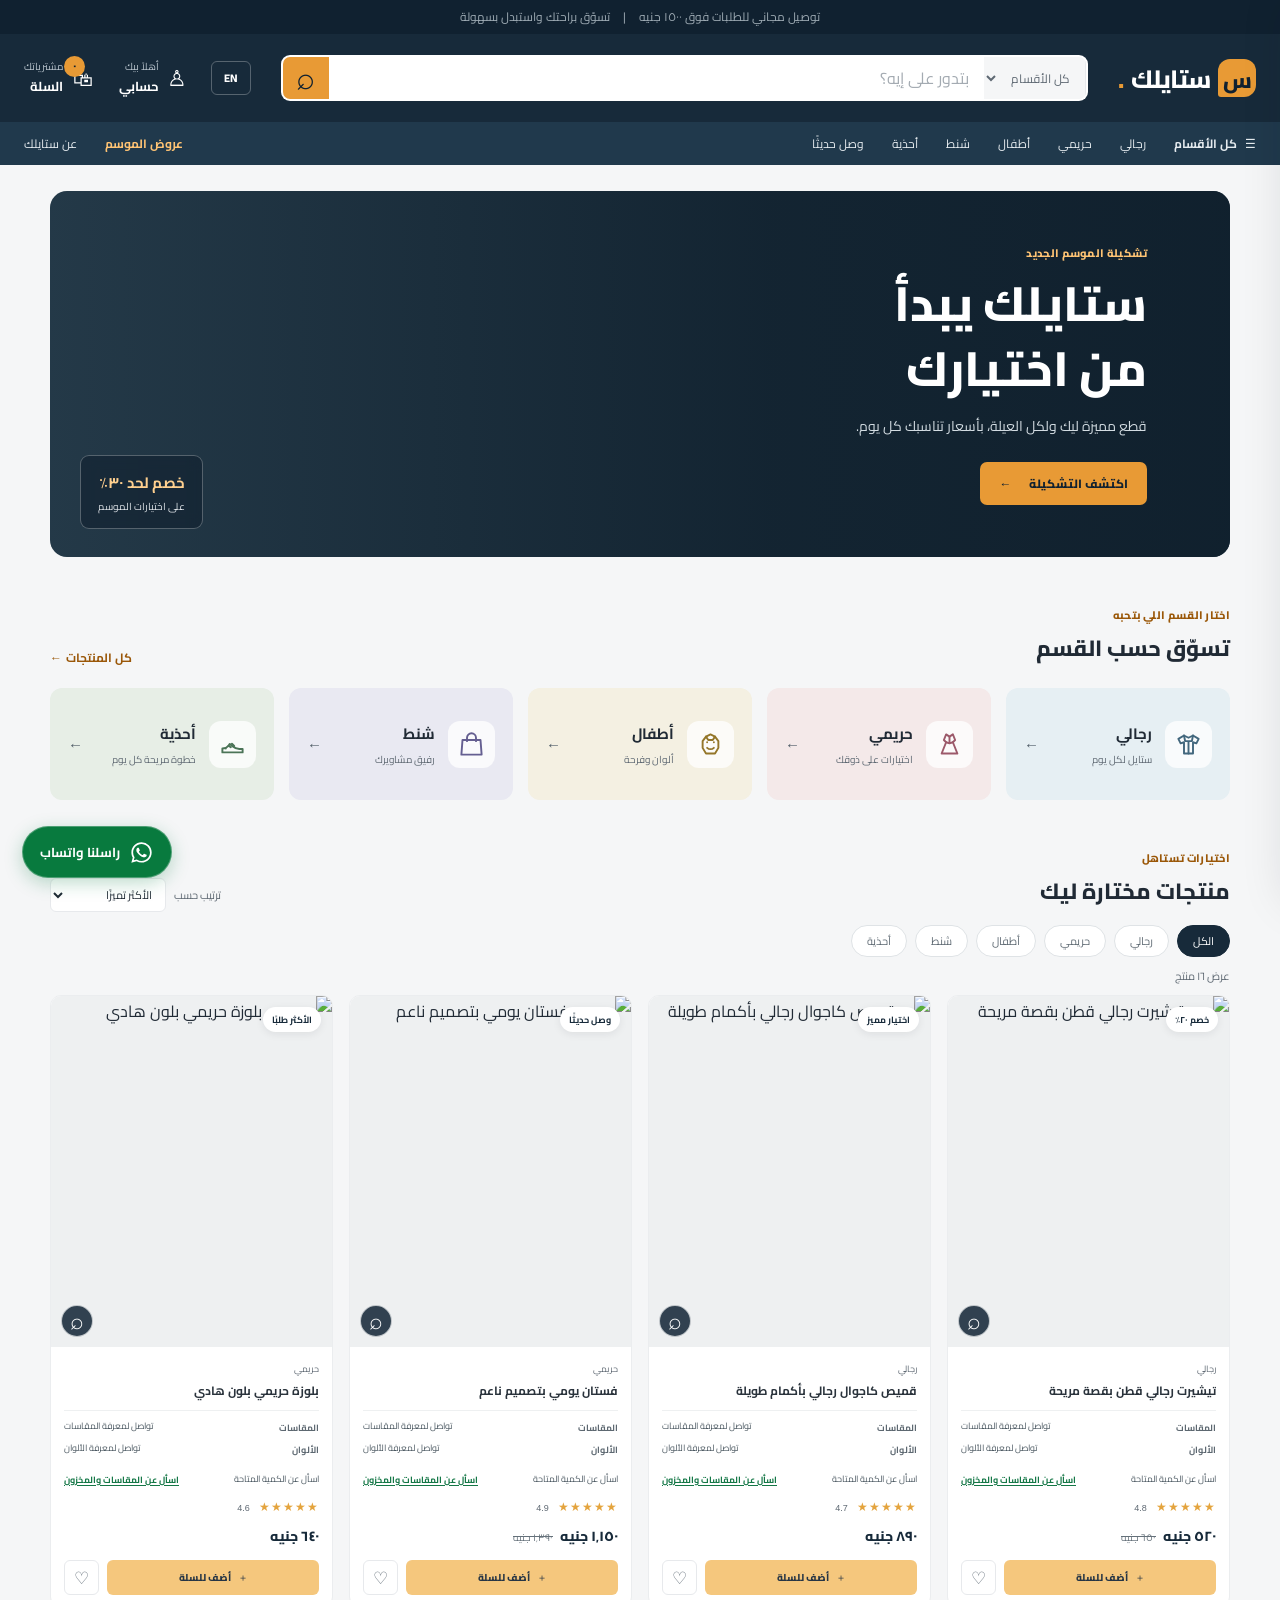
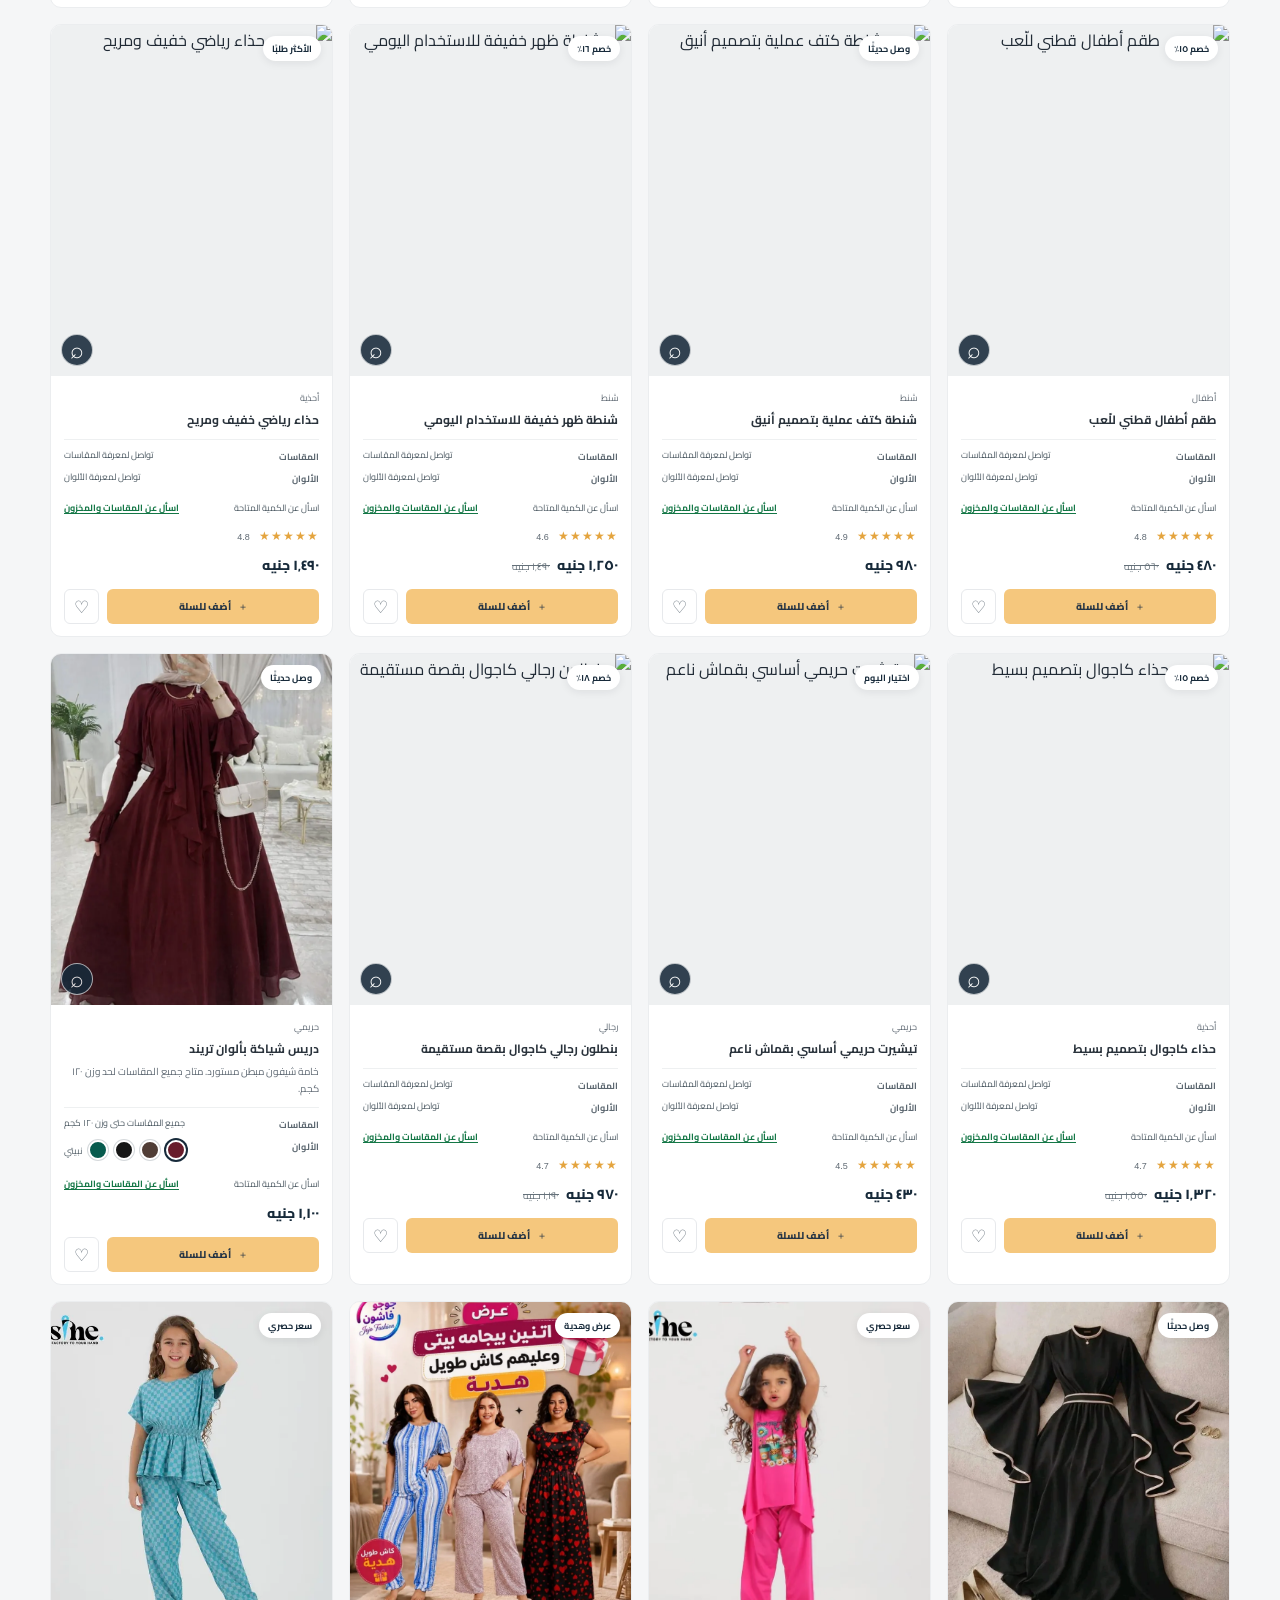
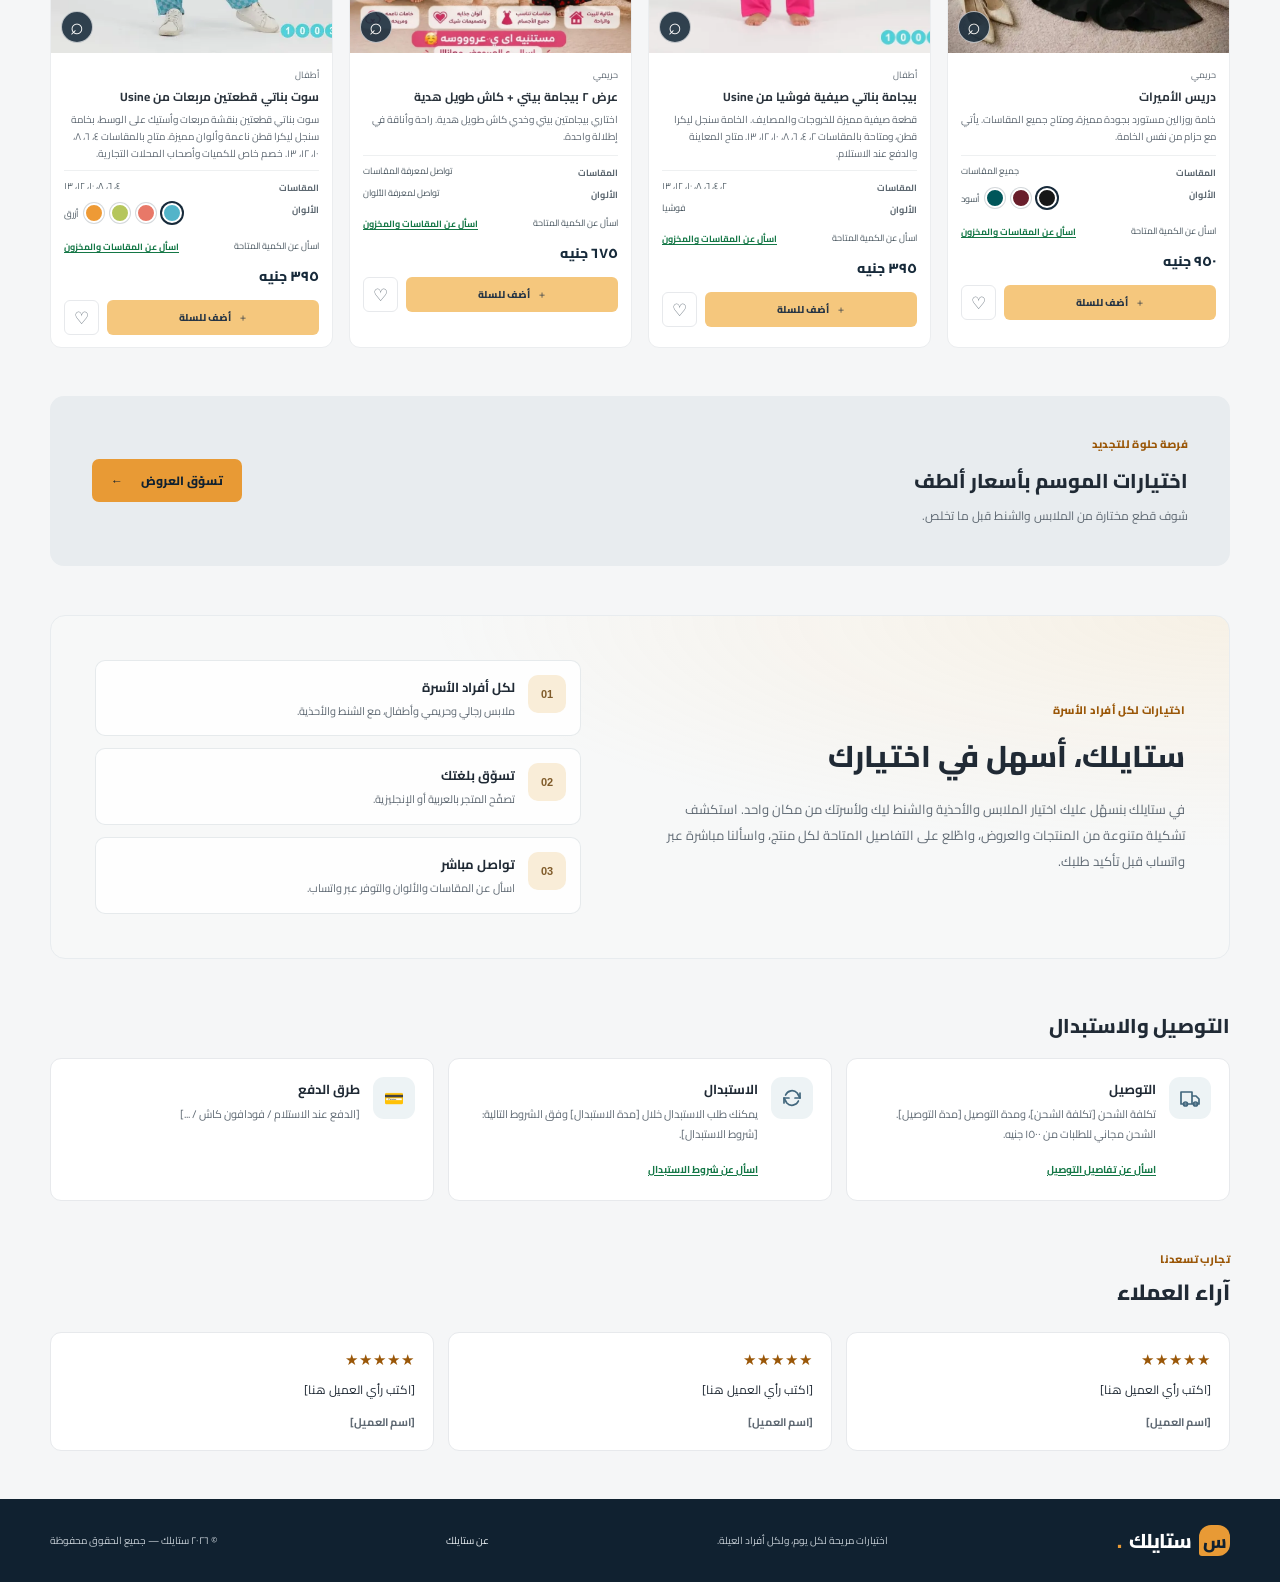
==== commit 2a719d2b: "Update Setaylak storefront and category pages Co-authored-by: Copilot <223556219+Copilot@users.norep" ====
--- a/index.html
+++ b/index.html
@@ -8,8 +8,40 @@
       content="اكتشف أحدث الملابس والأحذية والشنط لكل أفراد الأسرة."
       data-i18n-content="metaDescription"
     />
+    <meta property="og:title" content="ستايلك | اختار اللي يشبهك" />
+    <meta
+      property="og:description"
+      content="اكتشف أحدث الملابس والأحذية والشنط لكل أفراد الأسرة."
+    />
+    <meta
+      property="og:image"
+      content="https://images.unsplash.com/photo-1483985988355-763728e1935b?fm=webp&amp;fit=crop&amp;w=1200&amp;q=70"
+    />
+    <meta property="og:type" content="website" />
+    <meta property="og:locale" content="ar_EG" />
+    <meta
+      property="og:url"
+      content="https://nexorastudiodevv-ctrl.github.io/Your-style/"
+    />
+    <meta name="twitter:card" content="summary_large_image" />
+    <meta name="twitter:title" content="ستايلك | اختار اللي يشبهك" />
+    <meta
+      name="twitter:description"
+      content="اكتشف أحدث الملابس والأحذية والشنط لكل أفراد الأسرة."
+    />
+    <meta
+      name="twitter:image"
+      content="https://images.unsplash.com/photo-1483985988355-763728e1935b?fm=webp&amp;fit=crop&amp;w=1200&amp;q=70"
+    />
     <title>ستايلك | اختار اللي يشبهك</title>
+    <link rel="icon" type="image/svg+xml" href="assets/favicon.svg" />
     <link rel="preconnect" href="https://images.unsplash.com" crossorigin />
+    <link rel="preconnect" href="https://fonts.googleapis.com" />
+    <link rel="preconnect" href="https://fonts.gstatic.com" crossorigin />
+    <link
+      href="https://fonts.googleapis.com/css2?family=Cairo:wght@400;700&amp;display=swap"
+      rel="stylesheet"
+    />
     <link
       rel="preload"
       as="image"
@@ -18,9 +50,24 @@
       imagesizes="(max-width: 508px) calc(100vw - 28px), (max-width: 640px) 480px, (max-width: 1228px) calc(100vw - 48px), 1180px"
       fetchpriority="high"
     />
-    <link rel="stylesheet" href="styles.css?v=amiri-2" />
+    <link rel="stylesheet" href="styles.css?v=cairo-3" />
+    <script type="application/ld+json">
+      {
+        "@context": "https://schema.org",
+        "@type": "Store",
+        "name": "ستايلك",
+        "url": "https://nexorastudiodevv-ctrl.github.io/Your-style/",
+        "telephone": "+201152183562",
+        "contactPoint": {
+          "@type": "ContactPoint",
+          "telephone": "+201152183562",
+          "contactType": "customer service",
+          "availableLanguage": ["Arabic", "English"]
+        }
+      }
+    </script>
     <script src="catalog.js" defer></script>
-    <script src="app.js" defer></script>
+    <script src="app.js?v=category-cart-3" defer></script>
   </head>
   <body>
     <div class="announcement">
@@ -80,9 +127,8 @@
             aria-controls="cart-panel"
             aria-expanded="false"
           >
-            <span class="cart-icon" aria-hidden="true">🛍</span>
+            <span class="cart-icon" aria-hidden="true">🛍<span class="cart-count" id="cart-count">0</span></span>
             <span><small data-i18n="yourCart">مشترياتك</small><strong data-i18n="cartLabel">السلة</strong></span>
-            <span class="cart-count" id="cart-count" aria-hidden="true">0</span>
           </button>
         </div>
       </div>
@@ -90,11 +136,11 @@
       <nav class="category-nav" aria-label="الأقسام الرئيسية" data-i18n-aria-label="mainCategories">
         <div class="nav-inner">
           <button class="menu-button" type="button" data-category="all">☰ <span data-i18n="allCategories">كل الأقسام</span></button>
-          <button type="button" data-category="men" data-i18n="men">رجالي</button>
-          <button type="button" data-category="women" data-i18n="women">حريمي</button>
-          <button type="button" data-category="kids" data-i18n="kids">أطفال</button>
-          <button type="button" data-category="bags" data-i18n="bags">شنط</button>
-          <button type="button" data-category="shoes" data-i18n="shoes">أحذية</button>
+          <a href="men.html" data-i18n="men">رجالي</a>
+          <a href="women.html" data-i18n="women">حريمي</a>
+          <a href="kids.html" data-i18n="kids">أطفال</a>
+          <a href="bags.html" data-i18n="bags">شنط</a>
+          <a href="shoes.html" data-i18n="shoes">أحذية</a>
           <a href="#products" data-i18n="newArrivals">وصل حديثًا</a>
           <a href="#offers" class="sale-link" data-i18n="seasonOffers">عروض الموسم</a>
           <a href="#about" data-i18n="aboutUs">عن ستايلك</a>
@@ -131,7 +177,7 @@
           <a class="text-link" href="#products"><span data-i18n="allProducts">كل المنتجات</span><span aria-hidden="true">←</span></a>
         </div>
         <div class="category-grid">
-          <button class="category-card category-men" type="button" data-category="men">
+          <a class="category-card category-men" href="men.html">
             <span class="category-icon" aria-hidden="true">
               <svg viewBox="0 0 24 24" fill="none" stroke="currentColor" stroke-width="1.7" stroke-linecap="round" stroke-linejoin="round">
                 <path d="m8 4 4 2 4-2 5 3-2 4-3-1v10H8V10l-3 1-2-4 5-3Z" />
@@ -140,8 +186,8 @@
             </span>
             <span><strong data-i18n="men">رجالي</strong><small data-i18n="everydayStyle">ستايل لكل يوم</small></span>
             <span class="category-arrow" aria-hidden="true">←</span>
-          </button>
-          <button class="category-card category-women" type="button" data-category="women">
+          </a>
+          <a class="category-card category-women" href="women.html">
             <span class="category-icon" aria-hidden="true">
               <svg viewBox="0 0 24 24" fill="none" stroke="currentColor" stroke-width="1.7" stroke-linecap="round" stroke-linejoin="round">
                 <path d="m9 3 3 2 3-2 2 5-2 2 4 10H5l4-10-2-2 2-5Z" />
@@ -150,8 +196,8 @@
             </span>
             <span><strong data-i18n="women">حريمي</strong><small data-i18n="yourStyle">اختيارات على ذوقك</small></span>
             <span class="category-arrow" aria-hidden="true">←</span>
-          </button>
-          <button class="category-card category-kids" type="button" data-category="kids">
+          </a>
+          <a class="category-card category-kids" href="kids.html">
             <span class="category-icon" aria-hidden="true">
               <svg viewBox="0 0 24 24" fill="none" stroke="currentColor" stroke-width="1.7" stroke-linecap="round" stroke-linejoin="round">
                 <path d="M12 3 8 5 5 9v6l3 5h8l3-5V9l-3-4-4-2Z" />
@@ -160,8 +206,8 @@
             </span>
             <span><strong data-i18n="kids">أطفال</strong><small data-i18n="colorsAndJoy">ألوان وفرحة</small></span>
             <span class="category-arrow" aria-hidden="true">←</span>
-          </button>
-          <button class="category-card category-bags" type="button" data-category="bags">
+          </a>
+          <a class="category-card category-bags" href="bags.html">
             <span class="category-icon" aria-hidden="true">
               <svg viewBox="0 0 24 24" fill="none" stroke="currentColor" stroke-width="1.7" stroke-linecap="round" stroke-linejoin="round">
                 <path d="M4 8h16l1 13H3L4 8Z" />
@@ -170,7 +216,17 @@
             </span>
             <span><strong data-i18n="bags">شنط</strong><small data-i18n="yourCompanion">رفيق مشاويرك</small></span>
             <span class="category-arrow" aria-hidden="true">←</span>
-          </button>
+          </a>
+          <a class="category-card category-shoes" href="shoes.html">
+            <span class="category-icon" aria-hidden="true">
+              <svg viewBox="0 0 24 24" fill="none" stroke="currentColor" stroke-width="1.7" stroke-linecap="round" stroke-linejoin="round">
+                <path d="M3 15.5c2.4 0 4.2-.8 5.4-2.4l1.2-1.6 2.4 2.1c1.7 1.5 3.8 2.4 6.1 2.4H21v3H3v-3.5Z" />
+                <path d="m8.4 13.1 2.1 1.4m1-3.2 2 2m-7.5 2.2h.01" />
+              </svg>
+            </span>
+            <span><strong data-i18n="shoes">أحذية</strong><small data-i18n="shoeStyle">خطوة مريحة كل يوم</small></span>
+            <span class="category-arrow" aria-hidden="true">←</span>
+          </a>
         </div>
       </section>
 
@@ -267,7 +323,7 @@
             </span>
             <div>
               <h3 data-i18n="deliveryInfoTitle">التوصيل</h3>
-              <p data-i18n="deliveryInfo">توصيل مجاني للطلبات فوق ١٥٠٠ ج.م. تفاصيل التكلفة والموعد تتأكد عند الطلب.</p>
+              <p data-i18n="deliveryInfo">تكلفة الشحن [تكلفة الشحن]، ومدة التوصيل [مدة التوصيل]. الشحن مجاني للطلبات من ١٥٠٠ جنيه.</p>
               <a href="https://wa.me/201152183562" target="_blank" rel="noopener noreferrer" data-i18n="askAboutDelivery">اسأل عن تفاصيل التوصيل</a>
             </div>
           </article>
@@ -280,11 +336,28 @@
             </span>
             <div>
               <h3 data-i18n="returnInfoTitle">الاستبدال</h3>
-              <p data-i18n="returnInfo">تواصل معنا لمعرفة شروط ومدة الاستبدال قبل تأكيد طلبك.</p>
+              <p data-i18n="returnInfo">يمكنك طلب الاستبدال خلال [مدة الاستبدال] وفق الشروط التالية: [شروط الاستبدال].</p>
               <a href="https://wa.me/201152183562" target="_blank" rel="noopener noreferrer" data-i18n="askAboutReturns">اسأل عن شروط الاستبدال</a>
             </div>
           </article>
-        </div>
+          <article class="service-info-card">
+            <span class="service-info-icon" aria-hidden="true">💳</span>
+            <div>
+              <h3 data-i18n="paymentMethodsTitle">طرق الدفع</h3>
+              <p data-i18n="paymentMethodsInfo">[الدفع عند الاستلام / فودافون كاش / ...]</p>
+            </div>
+          </article>
+        </div>
+      </section>
+
+      <section class="reviews-section page-width" aria-labelledby="reviews-title">
+        <div class="section-heading">
+          <div>
+            <p class="eyebrow" data-i18n="reviewsEyebrow">تجارب تسعدنا</p>
+            <h2 id="reviews-title" data-i18n="reviewsTitle">آراء العملاء</h2>
+          </div>
+        </div>
+        <div class="reviews-grid" id="reviews-grid"></div>
       </section>
     </main>
 
@@ -334,7 +407,23 @@
         <p data-i18n="emptyCartHint">اختار المنتجات اللي عجبتك وهنحطها هنا.</p>
       </div>
       <div class="cart-footer" id="cart-footer" hidden>
-        <div class="subtotal-row"><span data-i18n="subtotal">الإجمالي</span><strong id="cart-total">٠ ج.م</strong></div>
+        <div class="shipping-progress">
+          <p id="shipping-progress-message" aria-live="polite">
+            <span id="shipping-progress-prefix"></span>
+            <bdi id="shipping-progress-amount" dir="ltr"></bdi>
+            <span id="shipping-progress-suffix"></span>
+          </p>
+          <div
+            class="shipping-progress-track"
+            id="shipping-progress-track"
+            role="progressbar"
+            aria-labelledby="shipping-progress-message"
+            aria-valuemin="0"
+            aria-valuemax="1500"
+            aria-valuenow="0"
+          ><span id="shipping-progress-fill"></span></div>
+        </div>
+        <div class="subtotal-row"><span data-i18n="subtotal">الإجمالي</span><strong id="cart-total" dir="ltr">٠ جنيه</strong></div>
         <p data-i18n="shippingAtCheckout">الشحن والخصومات يتم حسابهم عند تأكيد الطلب.</p>
         <button
           class="checkout-button"
@@ -347,6 +436,10 @@
           <input id="checkout-name" name="name" type="text" autocomplete="name" required />
           <label for="checkout-phone" data-i18n="phoneNumber">رقم الهاتف</label>
           <input id="checkout-phone" name="phone" type="tel" autocomplete="tel" required />
+          <label for="checkout-governorate" data-i18n="governorate">المحافظة</label>
+          <select id="checkout-governorate" name="governorate" autocomplete="address-level1" required>
+            <option value="" data-i18n="selectGovernorate">اختر المحافظة</option>
+          </select>
           <label for="checkout-address" data-i18n="fullAddress">العنوان بالتفصيل</label>
           <textarea id="checkout-address" name="address" autocomplete="street-address" rows="3" required></textarea>
           <p data-i18n="checkoutInstructions">هنفتح واتساب برسالة الطلب، والمتجر هيأكد تكلفة وموعد التوصيل.</p>
--- a/styles.css
+++ b/styles.css
@@ -10,45 +10,9 @@
   --canvas: #f5f6f7;
   --line: #e7e9ec;
   --success: #25835a;
-  font-family: "Amiri", Tahoma, Arial, sans-serif;
+  font-family: "Cairo", Tahoma, Arial, sans-serif;
   font-synthesis: none;
   text-rendering: optimizeLegibility;
-}
-
-@font-face {
-  font-family: "Amiri";
-  font-style: normal;
-  font-weight: 400;
-  font-display: swap;
-  src: url("assets/fonts/amiri-arabic-400-normal.woff2") format("woff2");
-  unicode-range: U+0600-06FF,U+0750-077F,U+0870-088E,U+0890-0891,U+0897-08E1,U+08E3-08FF,U+200C-200E,U+2010-2011,U+204F,U+2E41,U+FB50-FDFF,U+FE70-FE74,U+FE76-FEFC,U+102E0-102FB,U+10E60-10E7E,U+10EC2-10EC4,U+10EFC-10EFF,U+1EE00-1EE03,U+1EE05-1EE1F,U+1EE21-1EE22,U+1EE24,U+1EE27,U+1EE29-1EE32,U+1EE34-1EE37,U+1EE39,U+1EE3B,U+1EE42,U+1EE47,U+1EE49,U+1EE4B,U+1EE4D-1EE4F,U+1EE51-1EE52,U+1EE54,U+1EE57,U+1EE59,U+1EE5B,U+1EE5D,U+1EE5F,U+1EE61-1EE62,U+1EE64,U+1EE67-1EE6A,U+1EE6C-1EE72,U+1EE74-1EE77,U+1EE79-1EE7C,U+1EE7E,U+1EE80-1EE89,U+1EE8B-1EE9B,U+1EEA1-1EEA3,U+1EEA5-1EEA9,U+1EEAB-1EEBB,U+1EEF0-1EEF1;
-}
-
-@font-face {
-  font-family: "Amiri";
-  font-style: normal;
-  font-weight: 400;
-  font-display: swap;
-  src: url("assets/fonts/amiri-latin-400-normal.woff2") format("woff2");
-  unicode-range: U+0000-00FF,U+0131,U+0152-0153,U+02BB-02BC,U+02C6,U+02DA,U+02DC,U+0304,U+0308,U+0329,U+2000-206F,U+20AC,U+2122,U+2191,U+2193,U+2212,U+2215,U+FEFF,U+FFFD;
-}
-
-@font-face {
-  font-family: "Amiri";
-  font-style: normal;
-  font-weight: 700;
-  font-display: swap;
-  src: url("assets/fonts/amiri-arabic-700-normal.woff2") format("woff2");
-  unicode-range: U+0600-06FF,U+0750-077F,U+0870-088E,U+0890-0891,U+0897-08E1,U+08E3-08FF,U+200C-200E,U+2010-2011,U+204F,U+2E41,U+FB50-FDFF,U+FE70-FE74,U+FE76-FEFC,U+102E0-102FB,U+10E60-10E7E,U+10EC2-10EC4,U+10EFC-10EFF,U+1EE00-1EE03,U+1EE05-1EE1F,U+1EE21-1EE22,U+1EE24,U+1EE27,U+1EE29-1EE32,U+1EE34-1EE37,U+1EE39,U+1EE3B,U+1EE42,U+1EE47,U+1EE49,U+1EE4B,U+1EE4D-1EE4F,U+1EE51-1EE52,U+1EE54,U+1EE57,U+1EE59,U+1EE5B,U+1EE5D,U+1EE5F,U+1EE61-1EE62,U+1EE64,U+1EE67-1EE6A,U+1EE6C-1EE72,U+1EE74-1EE77,U+1EE79-1EE7C,U+1EE7E,U+1EE80-1EE89,U+1EE8B-1EE9B,U+1EEA1-1EEA3,U+1EEA5-1EEA9,U+1EEAB-1EEBB,U+1EEF0-1EEF1;
-}
-
-@font-face {
-  font-family: "Amiri";
-  font-style: normal;
-  font-weight: 700;
-  font-display: swap;
-  src: url("assets/fonts/amiri-latin-700-normal.woff2") format("woff2");
-  unicode-range: U+0000-00FF,U+0131,U+0152-0153,U+02BB-02BC,U+02C6,U+02DA,U+02DC,U+0304,U+0308,U+0329,U+2000-206F,U+20AC,U+2122,U+2191,U+2193,U+2212,U+2215,U+FEFF,U+FFFD;
 }
 
 * {
@@ -272,6 +236,7 @@
 
 .account-button,
 .cart-button {
+  position: relative;
   display: flex;
   align-items: center;
   gap: 8px;
@@ -303,16 +268,23 @@
 }
 
 .cart-icon {
+  position: relative;
+  display: inline-grid;
+  min-width: 24px;
+  min-height: 28px;
+  place-items: center;
   font-size: 20px;
 }
 
 .cart-count {
+  position: absolute;
+  top: -4px;
+  inset-inline-end: -7px;
   display: grid;
   min-width: 21px;
   height: 21px;
   padding-inline: 5px;
   place-items: center;
-  margin-inline-start: -5px;
   border-radius: 20px;
   background: var(--accent);
   color: var(--navy-deep);
@@ -370,6 +342,113 @@
   font-weight: 700;
 }
 
+.category-page-header {
+  display: flex;
+  min-height: 78px;
+  align-items: center;
+  justify-content: space-between;
+  gap: 20px;
+  padding: 12px max(24px, calc((100% - 1280px) / 2));
+  background: var(--navy);
+  color: #fff;
+}
+
+.category-page-nav,
+.category-page-actions {
+  display: flex;
+  align-items: center;
+  gap: 18px;
+}
+
+.category-page-nav {
+  min-width: 0;
+  overflow-x: auto;
+  scrollbar-width: none;
+}
+
+.category-page-nav::-webkit-scrollbar {
+  display: none;
+}
+
+.category-page-nav a {
+  flex: 0 0 auto;
+  color: #e5ebef;
+  font-size: 12px;
+}
+
+.category-page-nav a:hover,
+.category-page-nav a:focus-visible {
+  color: #ffc474;
+}
+
+.category-cart-link {
+  display: inline-flex;
+  min-height: 40px;
+  align-items: center;
+  gap: 6px;
+  color: #fff;
+  font-size: 12px;
+  font-weight: 700;
+  white-space: nowrap;
+}
+
+.category-cart-link span:first-of-type {
+  display: inline-grid;
+  min-width: 21px;
+  height: 21px;
+  place-items: center;
+  border-radius: 20px;
+  background: var(--accent);
+  color: var(--navy-deep);
+}
+
+.category-page-main {
+  min-height: calc(100dvh - 160px);
+  padding-top: 20px;
+}
+
+.category-home-link {
+  display: inline-flex;
+  min-height: 38px;
+  align-items: center;
+}
+
+.category-page-intro {
+  margin: 8px 0 22px;
+  padding: 24px;
+  border: 1px solid #e8ecef;
+  border-radius: 14px;
+  background:
+    radial-gradient(ellipse at 100% 0%, rgb(245 199 125 / 18%), transparent 48%),
+    #fff;
+}
+
+.category-page-intro h1 {
+  margin: 0;
+  color: var(--navy);
+  font-size: clamp(24px, 4vw, 34px);
+}
+
+.category-page-intro > p:last-child {
+  margin: 8px 0 0;
+  color: var(--muted);
+  font-size: 13px;
+}
+
+.category-page-products {
+  min-height: 260px;
+}
+
+.category-status {
+  min-height: 24px;
+  color: #176b43;
+  font-size: 12px;
+}
+
+.category-product-description {
+  margin-block: 8px;
+}
+
 .hero {
   position: relative;
   display: flex;
@@ -528,7 +607,7 @@
 
 .category-grid {
   display: grid;
-  grid-template-columns: repeat(4, minmax(0, 1fr));
+  grid-template-columns: repeat(5, minmax(0, 1fr));
   gap: 15px;
 }
 
@@ -565,6 +644,10 @@
 
 .category-bags {
   background: #e9e9f2;
+}
+
+.category-shoes {
+  background: #e7eee6;
 }
 
 .category-icon {
@@ -596,6 +679,10 @@
 
 .category-bags .category-icon {
   color: #655f91;
+}
+
+.category-shoes .category-icon {
+  color: #4b7457;
 }
 
 .category-card strong,
@@ -711,13 +798,9 @@
 .product-image-wrap {
   position: relative;
   display: block;
-  aspect-ratio: 1 / 1.06;
+  aspect-ratio: 4 / 5;
   overflow: hidden;
   background: #eef0f1;
-}
-
-.product-image-wrap--variants {
-  aspect-ratio: 3 / 4;
 }
 
 .product-image-button {
@@ -887,12 +970,16 @@
 }
 
 .product-title {
-  min-height: 43px;
+  min-height: 0;
   margin: 0;
   color: #2a333c;
   font-size: 12px;
   font-weight: 700;
   line-height: 1.8;
+  display: -webkit-box;
+  overflow: hidden;
+  -webkit-box-orient: vertical;
+  -webkit-line-clamp: 2;
 }
 
 .product-rating {
@@ -921,12 +1008,14 @@
   color: var(--navy);
   font-size: 14px;
   font-weight: 800;
+  unicode-bidi: isolate;
 }
 
 .old-price {
   color: #65717a;
   font-size: 10px;
   text-decoration: line-through;
+  unicode-bidi: isolate;
 }
 
 .product-actions {
@@ -1130,7 +1219,7 @@
 
 .service-info-grid {
   display: grid;
-  grid-template-columns: repeat(2, minmax(0, 1fr));
+  grid-template-columns: repeat(3, minmax(0, 1fr));
   gap: 14px;
 }
 
@@ -1179,6 +1268,46 @@
   font-weight: 700;
   text-decoration: underline;
   text-underline-offset: 2px;
+}
+
+.reviews-section {
+  margin-bottom: 48px;
+}
+
+.reviews-grid {
+  display: grid;
+  grid-template-columns: repeat(3, minmax(0, 1fr));
+  gap: 14px;
+}
+
+.review-card {
+  min-width: 0;
+  padding: 18px;
+  border: 1px solid var(--line);
+  border-radius: 11px;
+  background: #fff;
+}
+
+.review-rating {
+  margin: 0 0 10px;
+  color: #9a5708;
+  font-family: Arial, sans-serif;
+  font-size: 15px;
+  letter-spacing: 1px;
+}
+
+.review-card blockquote {
+  margin: 0;
+  color: var(--ink);
+  font-size: 12px;
+  line-height: 1.8;
+}
+
+.review-customer {
+  margin: 12px 0 0;
+  color: var(--muted);
+  font-size: 11px;
+  font-weight: 700;
 }
 
 .site-footer {
@@ -1286,7 +1415,9 @@
   align-items: center;
   gap: 12px;
   padding: 15px 0;
+  border-inline: 0;
   border-bottom: 1px solid var(--line);
+  box-shadow: none;
 }
 
 .cart-item-image {
@@ -1309,6 +1440,7 @@
   color: var(--accent-dark);
   font-size: 12px;
   font-weight: 800;
+  unicode-bidi: isolate;
 }
 
 .quantity-controls {
@@ -1334,12 +1466,18 @@
 }
 
 .remove-item {
+  display: grid;
+  width: 44px;
+  height: 44px;
   align-self: start;
-  padding: 4px;
+  place-items: center;
+  padding: 0;
   border: 0;
+  border-radius: 6px;
   background: transparent;
   color: #65717a;
-  font-size: 17px;
+  font-family: Arial, sans-serif;
+  font-size: 22px;
   cursor: pointer;
 }
 
@@ -1379,6 +1517,44 @@
 .subtotal-row strong {
   color: var(--navy);
   font-size: 17px;
+  unicode-bidi: isolate;
+}
+
+.shipping-progress {
+  margin-bottom: 13px;
+}
+
+.shipping-progress p {
+  margin: 0 0 7px;
+  color: var(--ink);
+  font-size: 11px;
+  font-weight: 700;
+  line-height: 1.6;
+}
+
+.shipping-progress p.is-free {
+  color: #176b43;
+}
+
+#shipping-progress-amount {
+  color: var(--accent-dark);
+  unicode-bidi: isolate;
+}
+
+.shipping-progress-track {
+  height: 7px;
+  overflow: hidden;
+  border-radius: 99px;
+  background: #edf0f2;
+}
+
+.shipping-progress-track > span {
+  display: block;
+  width: 0;
+  height: 100%;
+  border-radius: inherit;
+  background: var(--accent);
+  transition: width 180ms ease;
 }
 
 .cart-footer > p {
@@ -1423,6 +1599,7 @@
 }
 
 .checkout-form input,
+.checkout-form select,
 .checkout-form textarea {
   width: 100%;
   min-height: 40px;
@@ -1440,9 +1617,11 @@
 }
 
 .checkout-form input:focus,
+.checkout-form select:focus,
 .checkout-form textarea:focus {
   border-color: var(--accent);
-  outline: 2px solid rgb(232 154 53 / 20%);
+  outline: 0;
+  box-shadow: 0 0 0 3px rgb(232 154 53 / 20%);
 }
 
 .checkout-form > p {
@@ -1682,9 +1861,29 @@
     display: none;
   }
 
-  .category-grid,
+  .category-grid {
+    grid-template-columns: repeat(6, minmax(0, 1fr));
+  }
+
+  .category-card {
+    grid-column: span 2;
+  }
+
+  .category-card:nth-child(4) {
+    grid-column: 2 / span 2;
+  }
+
+  .category-card:nth-child(5) {
+    grid-column: 4 / span 2;
+  }
+
   .product-grid {
     grid-template-columns: repeat(3, minmax(0, 1fr));
+  }
+
+  .service-info-grid,
+  .reviews-grid {
+    grid-template-columns: repeat(2, minmax(0, 1fr));
   }
 }
 
@@ -1705,6 +1904,54 @@
     flex-wrap: wrap;
     gap: 11px;
     padding-block: 10px;
+  }
+
+  .category-page-header {
+    min-height: 0;
+    flex-wrap: wrap;
+    gap: 10px 14px;
+    padding: 10px 14px;
+  }
+
+  .category-page-header > .brand {
+    font-size: 19px;
+  }
+
+  .category-page-header .brand-mark {
+    width: 31px;
+    height: 31px;
+    font-size: 17px;
+  }
+
+  .category-page-actions {
+    gap: 10px;
+  }
+
+  .category-page-nav {
+    order: 3;
+    flex-basis: 100%;
+    gap: 18px;
+    min-height: 34px;
+  }
+
+  .category-page-nav a {
+    min-height: 34px;
+    display: inline-flex;
+    align-items: center;
+    font-size: 11px;
+  }
+
+  .category-page-main {
+    min-height: calc(100dvh - 190px);
+  }
+
+  .category-page-intro {
+    margin-bottom: 16px;
+    padding: 18px;
+  }
+
+  .category-page-intro > p:last-child {
+    font-size: 11px;
   }
 
   .brand {
@@ -1841,6 +2088,14 @@
   }
 
   .category-card {
+    grid-column: auto;
+  }
+
+  .category-card:last-child {
+    grid-column: 1 / -1;
+  }
+
+  .category-card {
     min-height: 91px;
     gap: 8px;
     padding: 11px 9px;
@@ -1903,20 +2158,40 @@
 
   .product-grid {
     grid-template-columns: repeat(2, minmax(0, 1fr));
-    gap: 10px;
+    gap: 9px;
   }
 
   .product-details {
-    padding: 10px;
+    padding: 9px;
   }
 
   .product-title {
-    min-height: 39px;
-    font-size: 10px;
+    font-size: 11px;
+    line-height: 1.6;
+  }
+
+  .product-description,
+  .product-info,
+  .product-rating {
+    display: none;
+  }
+
+  .category-product-description {
+    display: -webkit-box;
+    overflow: hidden;
+    -webkit-box-orient: vertical;
+    -webkit-line-clamp: 5;
+  }
+
+  .product-tag {
+    top: 7px;
+    right: 7px;
+    padding: 3px 7px;
+    font-size: 8px;
   }
 
   .product-price {
-    font-size: 12px;
+    font-size: 13px;
   }
 
   .old-price {
@@ -1988,6 +2263,19 @@
     height: 37px;
   }
 
+  .reviews-grid {
+    grid-template-columns: minmax(0, 1fr);
+    gap: 9px;
+  }
+
+  .review-card {
+    padding: 14px;
+  }
+
+  .reviews-section {
+    margin-bottom: 32px;
+  }
+
   .offer-banner h2 {
     font-size: 17px;
   }
@@ -2053,7 +2341,7 @@
   }
 }
 
-@media (max-width: 360px) {
+@media (max-width: 340px) {
   .page-width,
   .header-main,
   .nav-inner {
@@ -2063,14 +2351,6 @@
   .product-grid {
     grid-template-columns: minmax(0, 1fr);
     gap: 13px;
-  }
-
-  .product-image-wrap {
-    aspect-ratio: 1 / 0.88;
-  }
-
-  .product-image-wrap--variants {
-    aspect-ratio: 4 / 3;
   }
 
   .product-details {
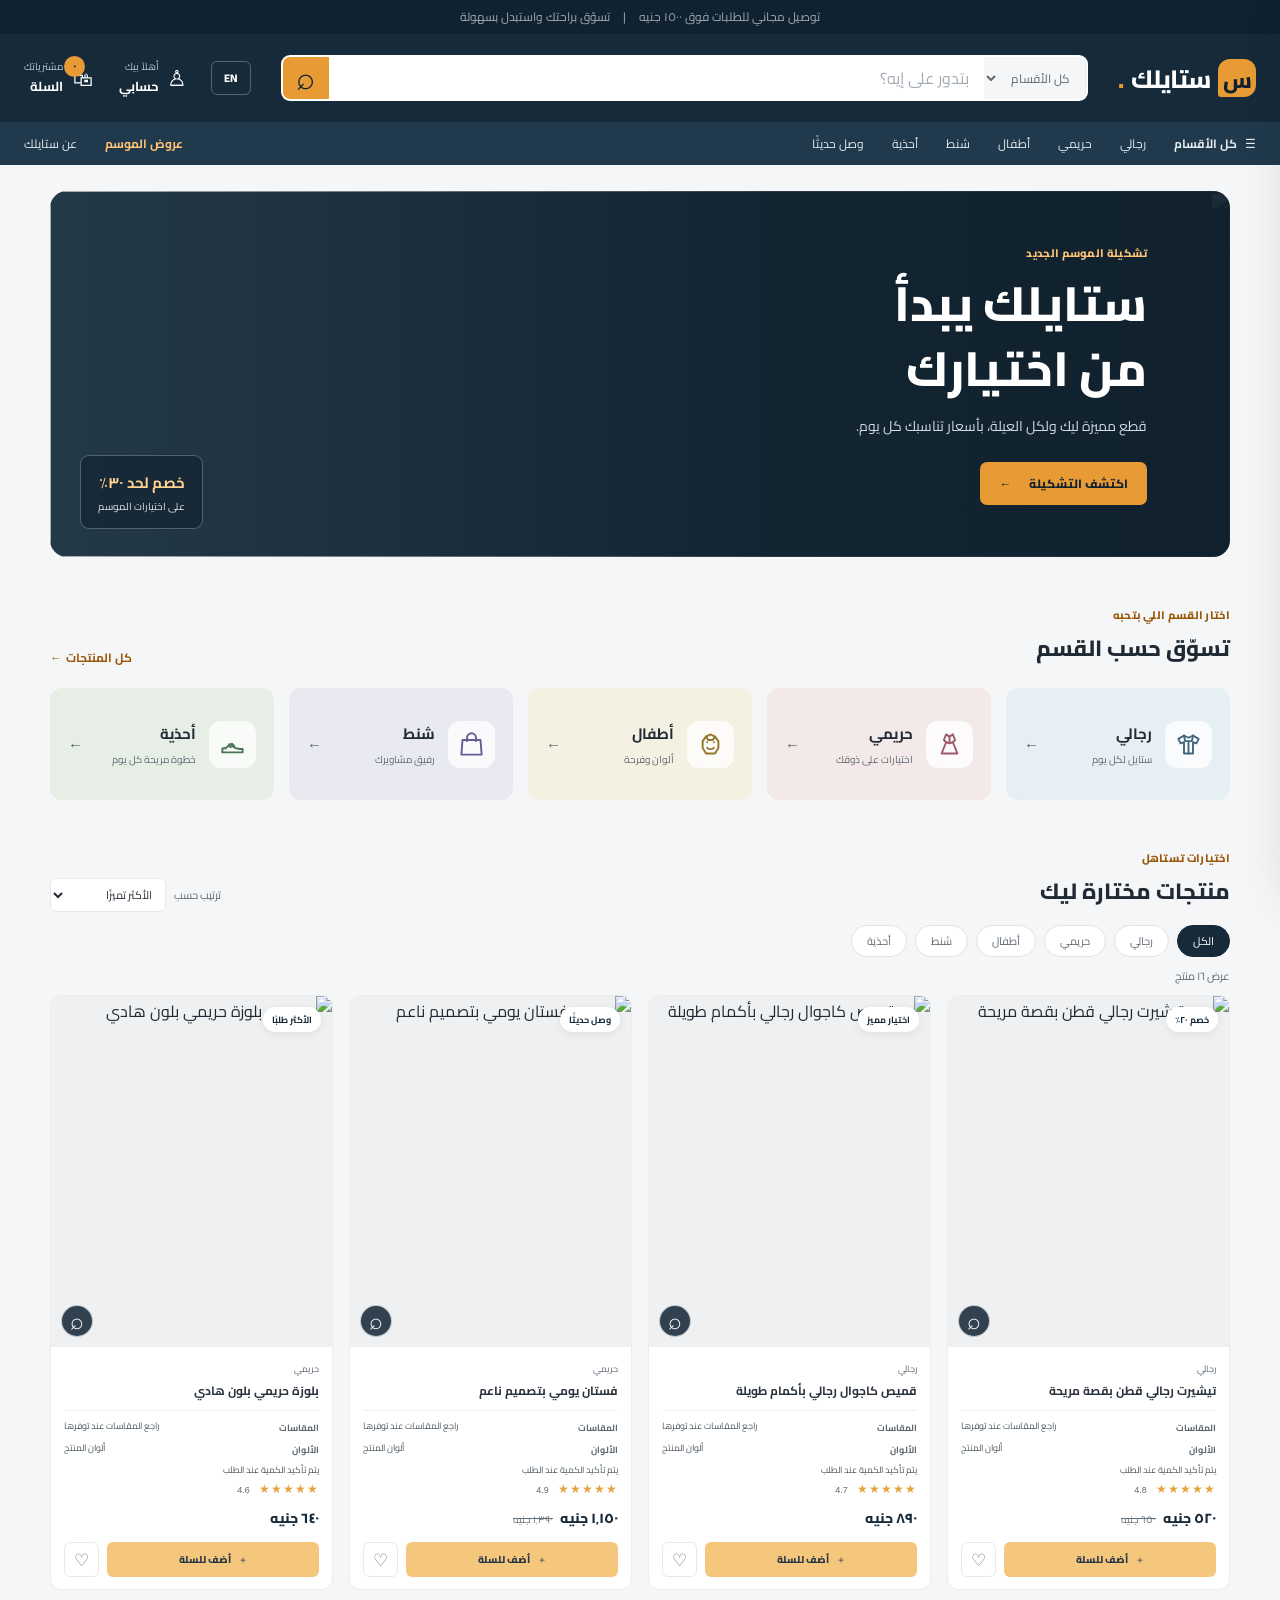
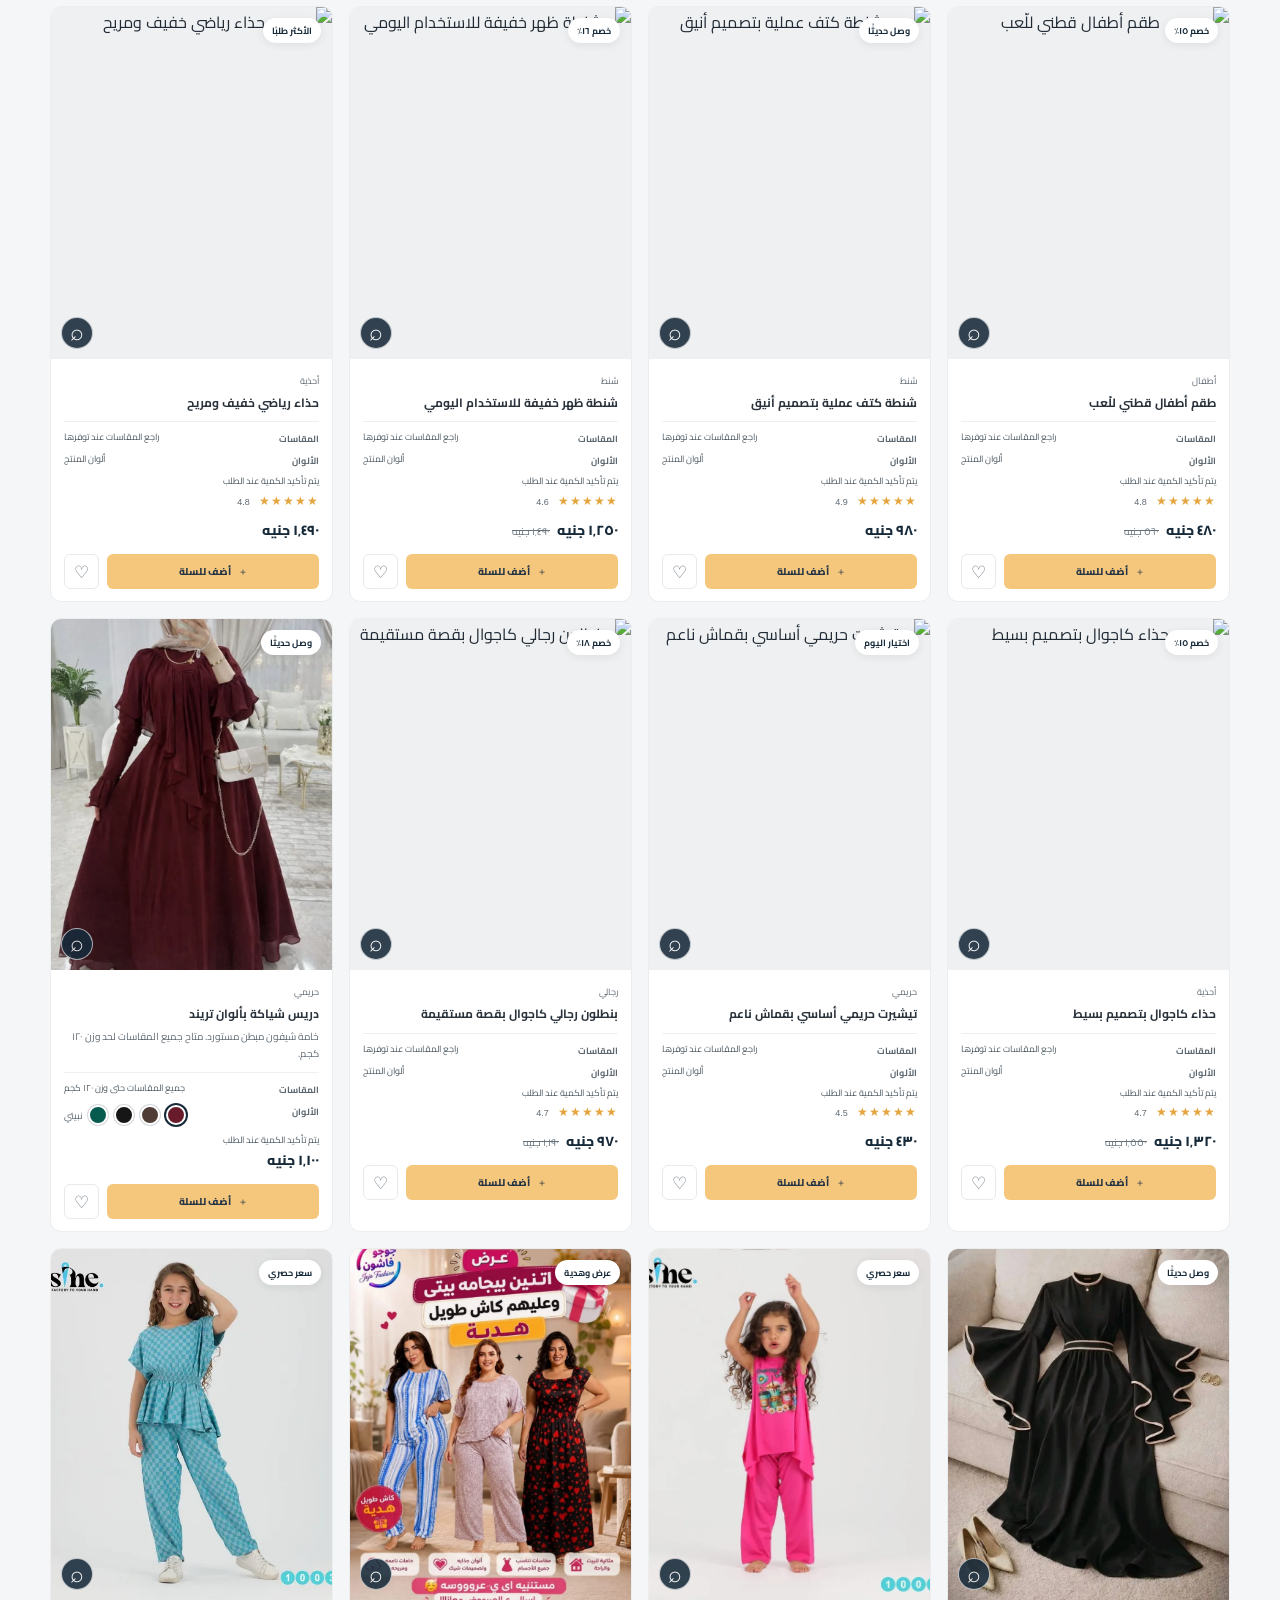
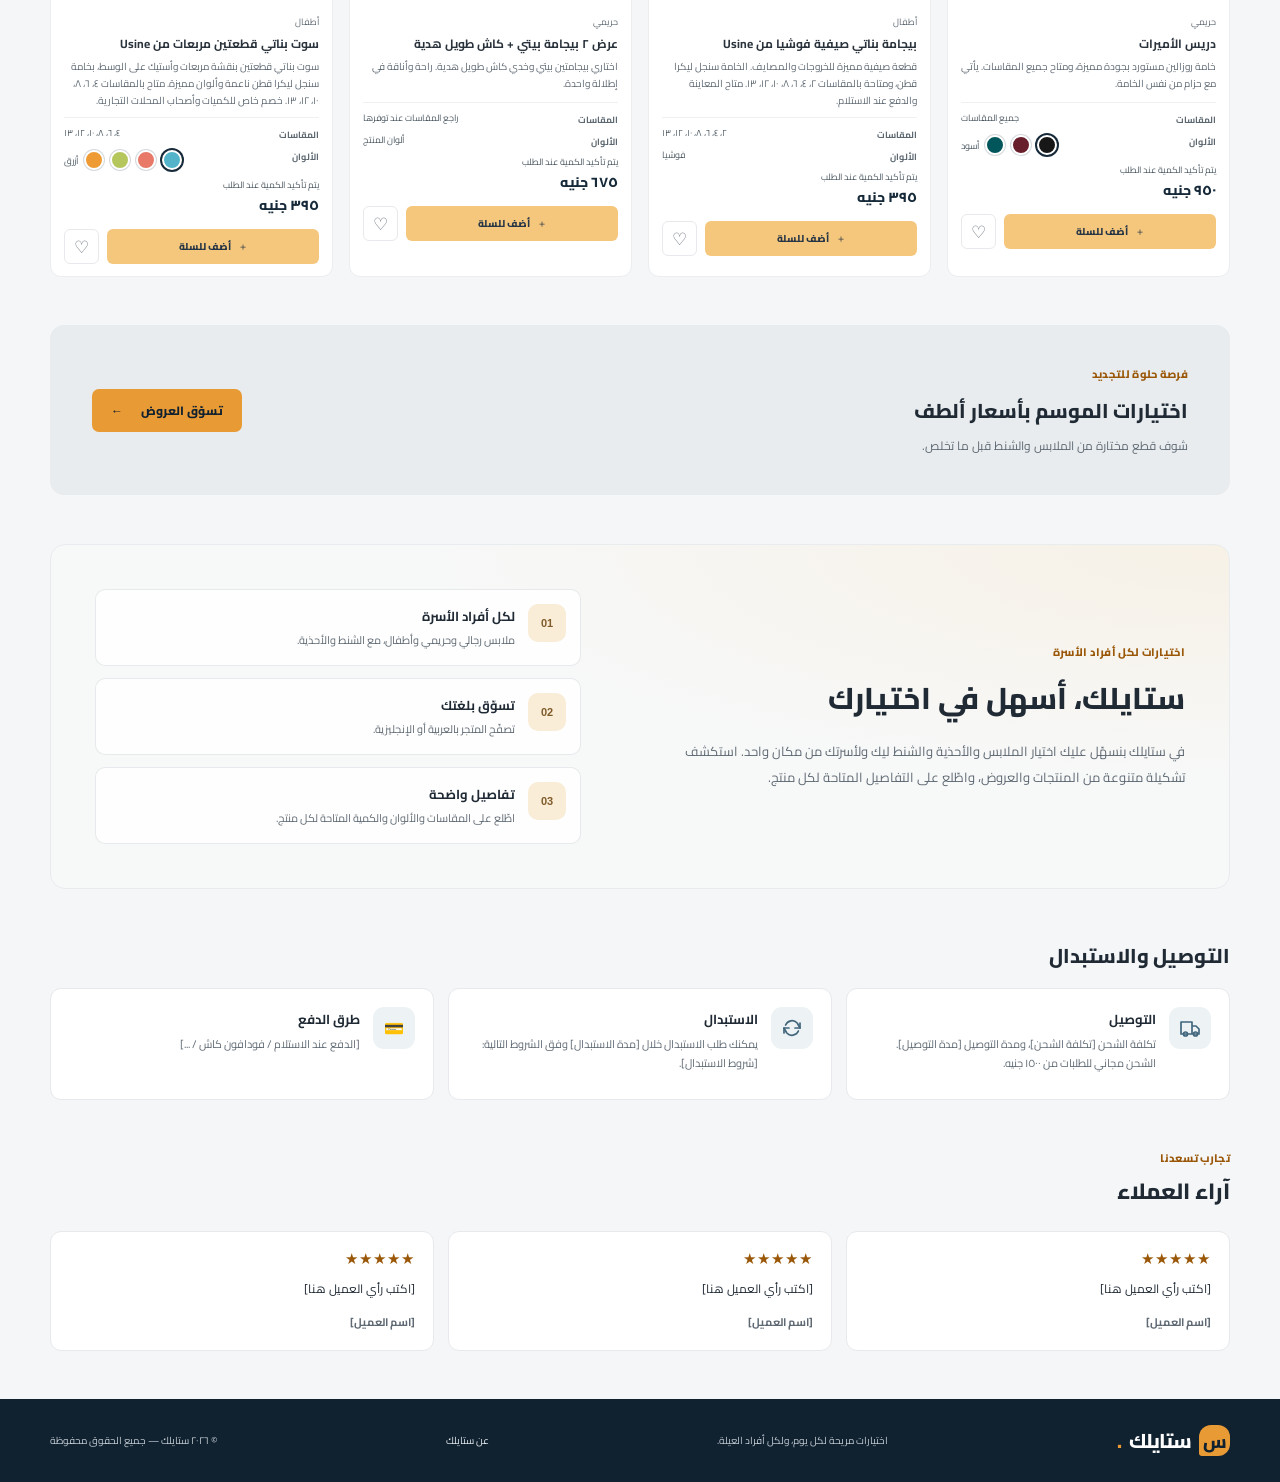
==== commit eb4eaf73: "Remove contact phone and WhatsApp links" ====
--- a/index.html
+++ b/index.html
@@ -56,14 +56,7 @@
         "@context": "https://schema.org",
         "@type": "Store",
         "name": "ستايلك",
-        "url": "https://nexorastudiodevv-ctrl.github.io/Your-style/",
-        "telephone": "+201152183562",
-        "contactPoint": {
-          "@type": "ContactPoint",
-          "telephone": "+201152183562",
-          "contactType": "customer service",
-          "availableLanguage": ["Arabic", "English"]
-        }
+        "url": "https://nexorastudiodevv-ctrl.github.io/Your-style/"
       }
     </script>
     <script src="catalog.js" defer></script>
@@ -282,7 +275,7 @@
           <p class="eyebrow" data-i18n="aboutEyebrow">اختيارات لكل أفراد الأسرة</p>
           <h2 id="about-title" data-i18n="aboutTitle">ستايلك، أسهل في اختيارك</h2>
           <p data-i18n="aboutDescription">
-            في ستايلك بنسهّل عليك اختيار الملابس والأحذية والشنط ليك ولأسرتك من مكان واحد. استكشف تشكيلة متنوعة من المنتجات والعروض، واطّلع على التفاصيل المتاحة لكل منتج، واسألنا مباشرة عبر واتساب قبل تأكيد طلبك.
+            في ستايلك بنسهّل عليك اختيار الملابس والأحذية والشنط ليك ولأسرتك من مكان واحد. استكشف تشكيلة متنوعة من المنتجات والعروض، واطّلع على التفاصيل المتاحة لكل منتج.
           </p>
         </div>
         <div class="about-highlights">
@@ -304,7 +297,7 @@
             <span class="about-highlight-icon" aria-hidden="true">03</span>
             <div>
               <h3 data-i18n="aboutSupportTitle">تواصل مباشر</h3>
-              <p data-i18n="aboutSupportDescription">اسأل عن المقاسات والألوان والتوفر عبر واتساب.</p>
+              <p data-i18n="aboutSupportDescription">اطّلع على المقاسات والألوان والكمية المتاحة لكل منتج.</p>
             </div>
           </article>
         </div>
@@ -324,7 +317,6 @@
             <div>
               <h3 data-i18n="deliveryInfoTitle">التوصيل</h3>
               <p data-i18n="deliveryInfo">تكلفة الشحن [تكلفة الشحن]، ومدة التوصيل [مدة التوصيل]. الشحن مجاني للطلبات من ١٥٠٠ جنيه.</p>
-              <a href="https://wa.me/201152183562" target="_blank" rel="noopener noreferrer" data-i18n="askAboutDelivery">اسأل عن تفاصيل التوصيل</a>
             </div>
           </article>
           <article class="service-info-card">
@@ -337,7 +329,6 @@
             <div>
               <h3 data-i18n="returnInfoTitle">الاستبدال</h3>
               <p data-i18n="returnInfo">يمكنك طلب الاستبدال خلال [مدة الاستبدال] وفق الشروط التالية: [شروط الاستبدال].</p>
-              <a href="https://wa.me/201152183562" target="_blank" rel="noopener noreferrer" data-i18n="askAboutReturns">اسأل عن شروط الاستبدال</a>
             </div>
           </article>
           <article class="service-info-card">
@@ -369,22 +360,6 @@
         <span data-i18n="copyright">© ٢٠٢٦ ستايلك — جميع الحقوق محفوظة</span>
       </div>
     </footer>
-
-    <a
-      class="whatsapp-button"
-      href="https://wa.me/201152183562"
-      target="_blank"
-      rel="noopener noreferrer"
-      aria-label="تواصل معنا عبر واتساب"
-      data-i18n-aria-label="whatsappContact"
-      title="واتساب"
-      data-i18n-title="whatsappContact"
-    >
-      <svg viewBox="0 0 32 32" aria-hidden="true" focusable="false">
-        <path d="M16.04 3C8.88 3 3.06 8.82 3.06 15.98c0 2.3.61 4.54 1.77 6.52L3 29l6.67-1.75a12.92 12.92 0 0 0 6.37 1.67h.01c7.16 0 12.98-5.82 12.98-12.98 0-3.47-1.35-6.73-3.8-9.17A12.9 12.9 0 0 0 16.04 3Zm0 23.72h-.01c-1.96 0-3.88-.53-5.56-1.53l-.4-.24-3.96 1.04 1.06-3.86-.26-.4a10.7 10.7 0 0 1-1.64-5.75c0-5.95 4.84-10.79 10.79-10.79 2.88 0 5.59 1.12 7.63 3.16a10.72 10.72 0 0 1 3.16 7.64c0 5.95-4.84 10.79-10.8 10.79Zm5.92-8.08c-.33-.16-1.92-.95-2.22-1.06-.3-.11-.52-.16-.73.16-.22.33-.84 1.06-1.03 1.28-.19.22-.38.24-.7.08-.33-.16-1.38-.51-2.63-1.63-.97-.87-1.63-1.94-1.82-2.27-.19-.33-.02-.5.14-.66.15-.15.33-.38.49-.57.16-.19.21-.33.32-.55.11-.22.05-.41-.03-.57-.08-.16-.73-1.76-1-2.41-.26-.63-.53-.54-.73-.55l-.62-.01c-.22 0-.57.08-.87.41-.3.33-1.14 1.11-1.14 2.71s1.17 3.15 1.33 3.37c.16.22 2.3 3.52 5.57 4.93.78.34 1.39.55 1.87.7.79.25 1.5.21 2.06.13.63-.1 1.92-.79 2.19-1.55.27-.76.27-1.41.19-1.55-.08-.14-.3-.22-.62-.38Z" />
-      </svg>
-      <span data-i18n="whatsappLabel">راسلنا واتساب</span>
-    </a>
 
     <div class="drawer-backdrop" id="drawer-backdrop" hidden></div>
     <aside
@@ -431,21 +406,10 @@
           type="button"
           data-i18n="continueToCheckout"
         >كمّل طلبك</button>
-        <form class="checkout-form" id="checkout-form" hidden>
-          <label for="checkout-name" data-i18n="customerName">الاسم</label>
-          <input id="checkout-name" name="name" type="text" autocomplete="name" required />
-          <label for="checkout-phone" data-i18n="phoneNumber">رقم الهاتف</label>
-          <input id="checkout-phone" name="phone" type="tel" autocomplete="tel" required />
-          <label for="checkout-governorate" data-i18n="governorate">المحافظة</label>
-          <select id="checkout-governorate" name="governorate" autocomplete="address-level1" required>
-            <option value="" data-i18n="selectGovernorate">اختر المحافظة</option>
-          </select>
-          <label for="checkout-address" data-i18n="fullAddress">العنوان بالتفصيل</label>
-          <textarea id="checkout-address" name="address" autocomplete="street-address" rows="3" required></textarea>
-          <p data-i18n="checkoutInstructions">هنفتح واتساب برسالة الطلب، والمتجر هيأكد تكلفة وموعد التوصيل.</p>
-          <button class="checkout-button" type="submit" data-i18n="sendOrder">إرسال الطلب عبر واتساب</button>
+        <div class="checkout-form" id="checkout-form" hidden>
+          <p data-i18n="checkoutInstructions">إرسال الطلب الإلكتروني غير متاح في هذه النسخة.</p>
           <button class="checkout-back-button" id="checkout-back" type="button" data-i18n="backToCart">العودة للسلة</button>
-        </form>
+        </div>
       </div>
     </aside>
     <div
--- a/styles.css
+++ b/styles.css
@@ -916,17 +916,6 @@
 .product-stock-row {
   align-items: center;
   flex-wrap: wrap;
-}
-
-.product-inquiry-link {
-  display: inline-flex;
-  min-height: 32px;
-  align-items: center;
-  color: #147746;
-  font-size: 9px;
-  font-weight: 700;
-  text-decoration: underline;
-  text-underline-offset: 2px;
 }
 
 .color-swatches {
@@ -1761,45 +1750,6 @@
   text-align: center;
 }
 
-.whatsapp-button {
-  position: fixed;
-  z-index: 8;
-  inset-inline-end: 22px;
-  bottom: 22px;
-  display: inline-flex;
-  min-height: 52px;
-  align-items: center;
-  justify-content: center;
-  gap: 9px;
-  padding: 10px 17px;
-  border: 1px solid rgb(255 255 255 / 28%);
-  border-radius: 999px;
-  background: #087a3e;
-  color: #fff;
-  font-size: 13px;
-  font-weight: 700;
-  box-shadow: 0 5px 18px rgb(22 130 74 / 28%);
-  transition: background 160ms ease, box-shadow 160ms ease, transform 160ms ease;
-}
-
-.whatsapp-button:hover {
-  transform: translateY(-2px);
-  background: #076b36;
-  box-shadow: 0 8px 22px rgb(22 130 74 / 36%);
-}
-
-.whatsapp-button:focus-visible {
-  outline: 3px solid #fff;
-  outline-offset: 3px;
-}
-
-.whatsapp-button svg {
-  width: 25px;
-  height: 25px;
-  flex: 0 0 auto;
-  fill: currentColor;
-}
-
 .toast {
   position: fixed;
   z-index: 12;
@@ -2299,14 +2249,6 @@
     padding: 18px;
   }
 
-  .whatsapp-button {
-    inset-inline-end: 14px;
-    bottom: 14px;
-    min-height: 48px;
-    padding: 9px 14px;
-    font-size: 12px;
-  }
-
   .image-preview {
     width: calc(100vw - 24px);
     padding: 12px;
@@ -2370,15 +2312,6 @@
     min-height: 40px;
   }
 
-  .whatsapp-button {
-    width: 48px;
-    min-height: 48px;
-    padding: 10px;
-  }
-
-  .whatsapp-button span {
-    display: none;
-  }
 }
 
 @media (prefers-reduced-motion: reduce) {
